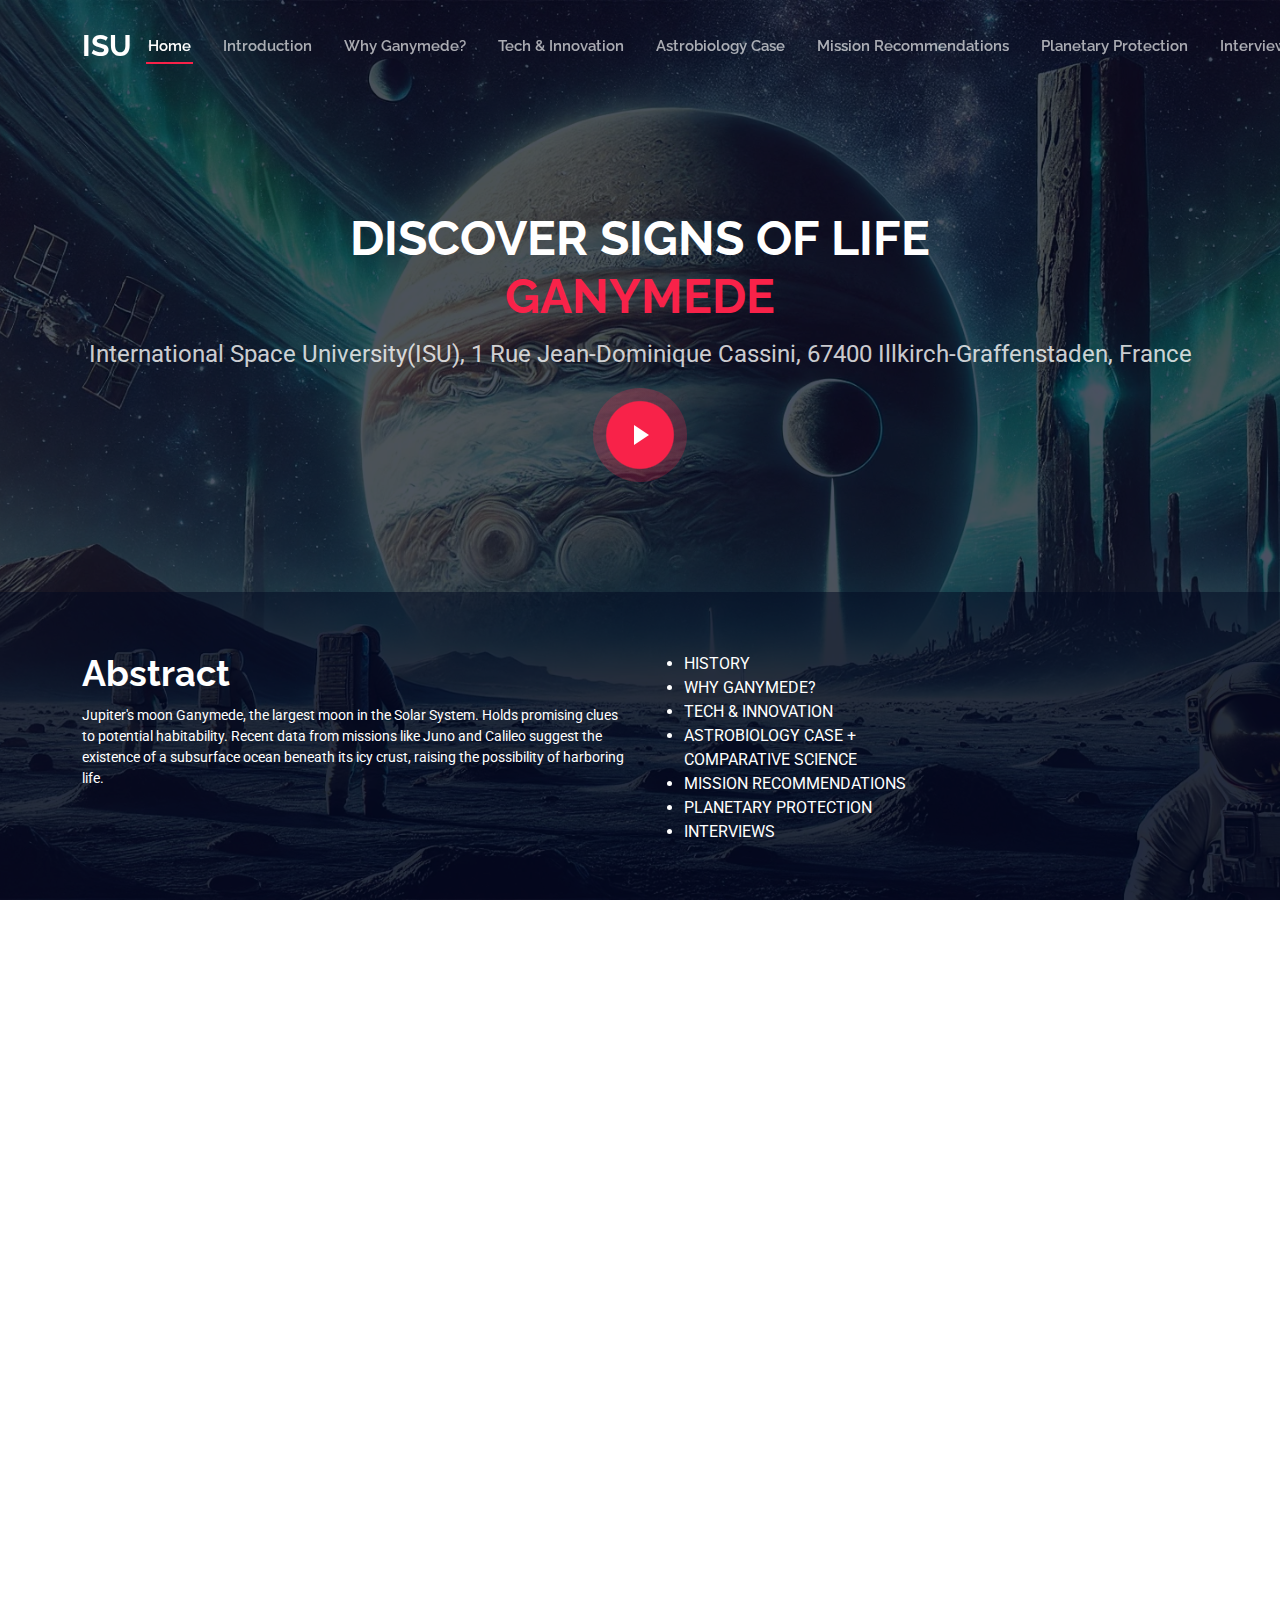
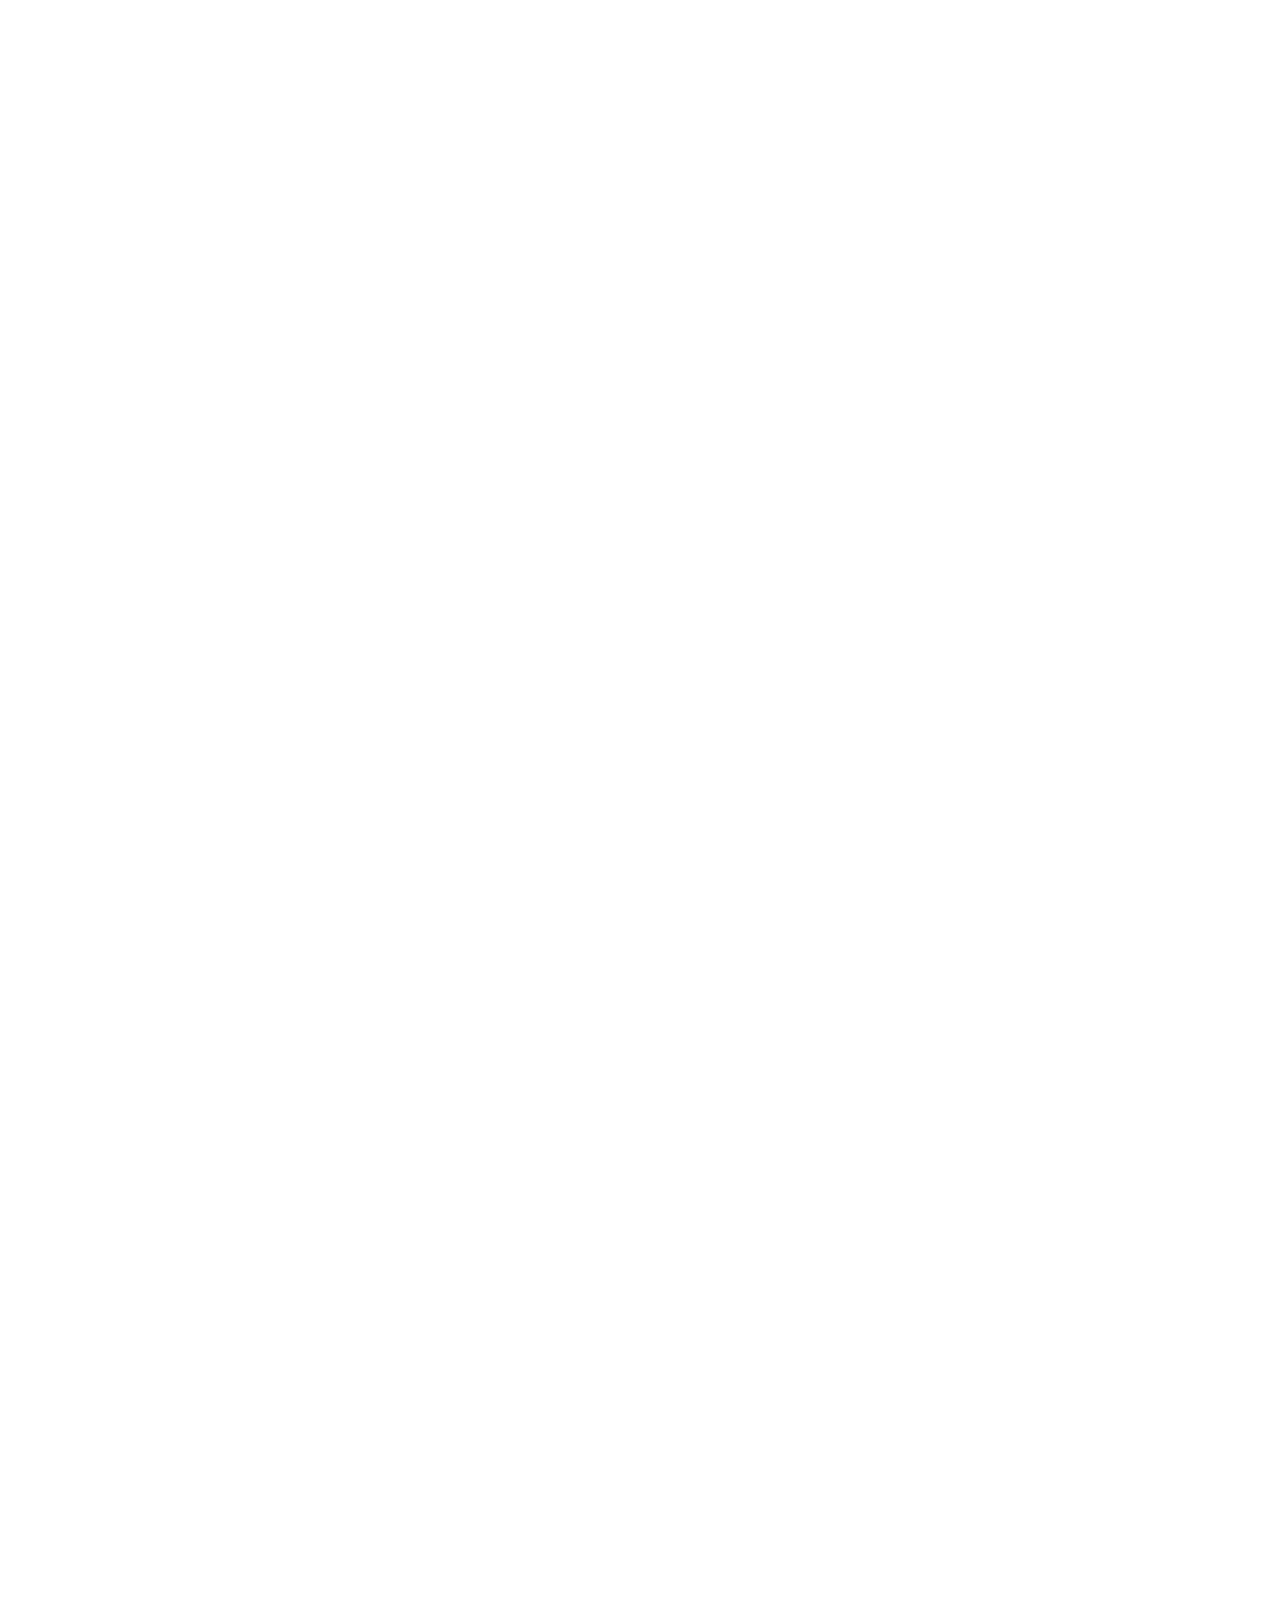
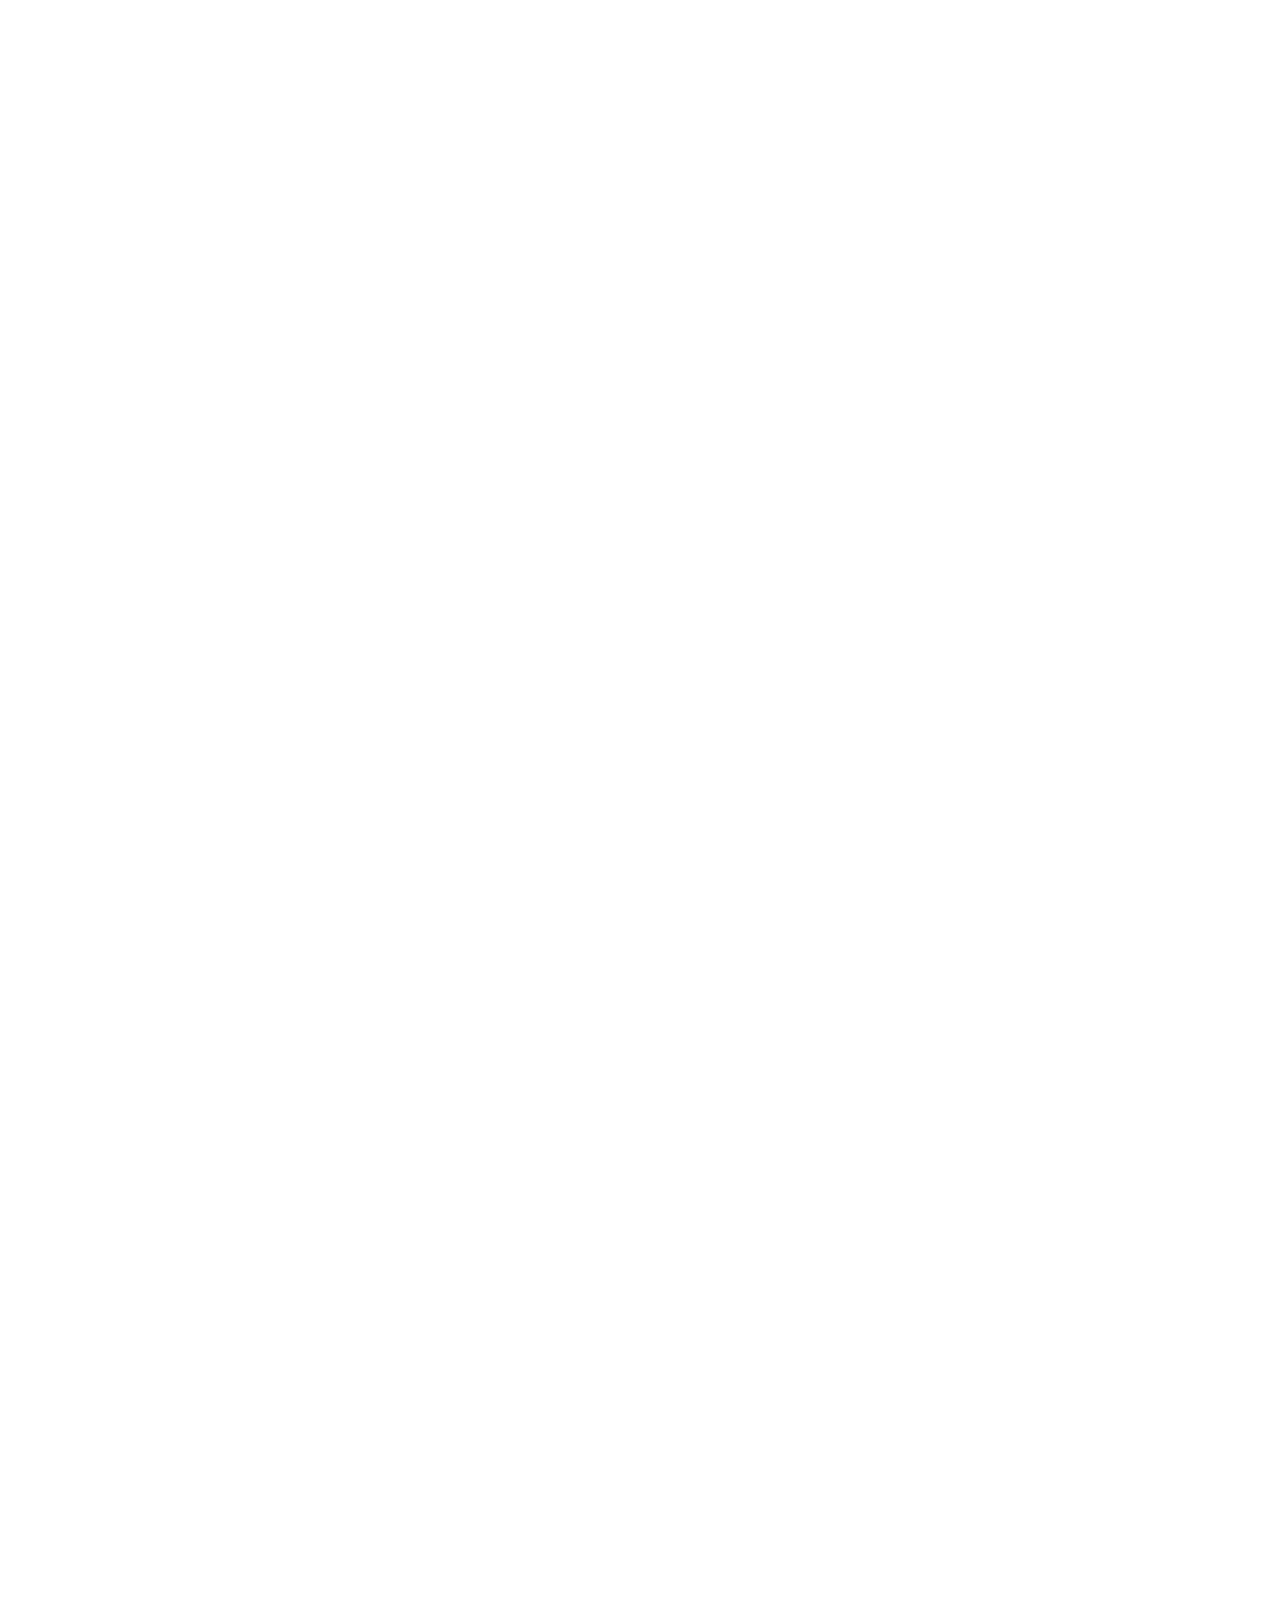
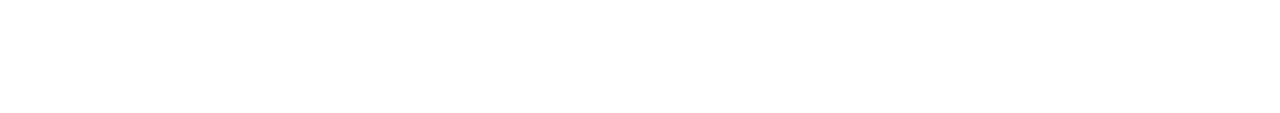
==== index.html @ 6abc178e "changed entirety" ====
<!DOCTYPE html>
<html lang="en">

<head>
  <meta charset="utf-8">
  <meta content="width=device-width, initial-scale=1.0" name="viewport">
  <title>GANYMEDE Life exploration</title>
  <meta name="description" content="">
  <meta name="keywords" content="">

  <!-- Favicons -->
  <link href="assets/img/favicon.png" rel="icon">
  <link href="assets/img/apple-touch-icon.png" rel="apple-touch-icon">

  <!-- Fonts -->
  <link href="https://fonts.googleapis.com" rel="preconnect">
  <link href="https://fonts.gstatic.com" rel="preconnect" crossorigin>
  <link
    href="https://fonts.googleapis.com/css2?family=Roboto:ital,wght@0,100;0,300;0,400;0,500;0,700;0,900;1,100;1,300;1,400;1,500;1,700;1,900&family=Raleway:ital,wght@0,100;0,200;0,300;0,400;0,500;0,600;0,700;0,800;0,900;1,100;1,200;1,300;1,400;1,500;1,600;1,700;1,800;1,900&display=swap"
    rel="stylesheet">

  <!-- Vendor CSS Files -->
  <link href="assets/vendor/bootstrap/css/bootstrap.min.css" rel="stylesheet">
  <link href="assets/vendor/bootstrap-icons/bootstrap-icons.css" rel="stylesheet">
  <link href="assets/vendor/aos/aos.css" rel="stylesheet">
  <link href="assets/vendor/glightbox/css/glightbox.min.css" rel="stylesheet">
  <link href="assets/vendor/swiper/swiper-bundle.min.css" rel="stylesheet">

  <link href="assets/css/main.css" rel="stylesheet">

</head>

<body class="index-page">

  <header id="header" class="header d-flex align-items-center fixed-top">
    <div class="container-fluid container-xl position-relative d-flex align-items-center">

      <a href="index.html" class="logo d-flex align-items-center me-auto">
        <!-- <img src="assets/img/logo.png" alt=""> -->
        <!-- Uncomment the line below if you also wish to use an text logo -->
        <h1 class="sitename">ISU</h1>
      </a>

      <nav id="navmenu" class="navmenu">
        <ul>
          <li><a href="#hero" class="active">Home<br></a></li>
          <!-- <li><a href="#speakers">Speakers</a></li> -->
          <li><a href="#schedule">Introduction</a></li>
          <li><a href="#WhyGanymedeSection">Why Ganymede?</a></li>
          <li><a href="#InnovationSection">Tech & Innovation</a></li>
          <li><a href="#Astrobio">Astrobiology Case</a></li>
          <li><a href="#MR">Mission Recommendations</a></li>
          <li><a href="#PP">Planetary Protection</a></li>
          <li><a href="#PP">Interviews</a></li>
          <li><a href="#Refs">References</a></li> 
          <!-- <li class="dropdown"><a href="#"><span>Dropdown</span> <i class="bi bi-chevron-down toggle-dropdown"></i></a>
            <ul>
              <li><a href="#">Dropdown 1</a></li>
              <li class="dropdown"><a href="#"><span>Deep Dropdown</span> <i
                    class="bi bi-chevron-down toggle-dropdown"></i></a>
                <ul>
                  <li><a href="#">Deep Dropdown 1</a></li>
                  <li><a href="#">Deep Dropdown 2</a></li>
                  <li><a href="#">Deep Dropdown 3</a></li>
                  <li><a href="#">Deep Dropdown 4</a></li>
                  <li><a href="#">Deep Dropdown 5</a></li>
                </ul>
              </li>
              <li><a href="#">Dropdown 2</a></li>
              <li><a href="#">Dropdown 3</a></li>
              <li><a href="#">Dropdown 4</a></li>
            </ul>
          </li> -->
          <li><a href="#contact">Contact</a></li>
        </ul>
        <i class="mobile-nav-toggle d-xl-none bi bi-list"></i>
      </nav>

      <!-- <a class="cta-btn d-none d-sm-block" href="#buy-tickets">Buy Tickets</a> -->

    </div>
  </header>

  <main class="main">

    <!-- Hero Section -->
    <section id="hero" class="hero section dark-background">

      <img src="assets/img/space2.png" alt="" data-aos="fade-in" class="">
      <!-- <img src="assets/img/hero-bg.jpg" alt="" data-aos="fade-in" class=""> -->


      <div class="container d-flex flex-column align-items-center text-center mt-auto">
        <h2 data-aos="fade-up" data-aos-delay="100" class="">DISCOVER SIGNS OF LIFE<br><span>GANYMEDE</span></h2>
        <p data-aos="fade-up" data-aos-delay="200">International Space University(ISU), 1 Rue Jean-Dominique Cassini,
          67400 Illkirch-Graffenstaden, France</p>
        <div data-aos="fade-up" data-aos-delay="300" class="">
          <a href="https://youtu.be/gkuRM04Ck8Y?feature=shared" class="glightbox pulsating-play-btn mt-3"></a>
        </div>
      </div>

      <div class="about-info mt-auto position-relative">

        <div class="container position-relative" data-aos="fade-up">
          <div class="row">
            <div class="col-lg-6">
              <h2>Abstract</h2>
              <p>Jupiter's moon Ganymede, the largest moon in the Solar System. Holds promising clues to potential
                habitability. Recent data from missions like Juno and Calileo suggest the existence of a subsurface
                ocean beneath its icy crust, raising the possibility of harboring life.</p>
            </div>
            <div class="col-lg-3"> 
              <!-- <p>Downtown Conference Center, New York</p> -->
              <ul>
                <li>HISTORY</li>
                <li>WHY GANYMEDE?</li>
                <li>TECH & INNOVATION</li>
                <li>ASTROBIOLOGY CASE + COMPARATIVE SCIENCE</li>
                <li>MISSION RECOMMENDATIONS</li>
                <li>PLANETARY PROTECTION</li>
                <li>INTERVIEWS</li>  
              </ul>
            </div>
            <div class="col-lg-3">
              <!-- <h3>When</h3>
              <p>Monday to Wednesday<br>10-12 December</p> -->
              <ul> 
              </ul>
            </div>
          </div>
        </div>
      </div>

    </section><!-- /Hero Section -->

    <!-- Section -->
    <section id="schedule" class="schedule section">

      <!-- History Container -->
      <div class="container section-title" data-aos="fade-up">
        <h2>Introduction<br></h2>
        <h3 class="sub-heading" style="text-align: left; width: 100%;">Ganymede was discovered by Galileo Galilei on
          January 7, 1610, during his
          observations of Jupiter's moons. He
          discovered Ganymede, along with three other large moons of Jupiter - Io, Europa, and Callisto - which are now
          known as the Galilean moons.
          This discovery was revolutionary at the time, as it provided evidence that not everything orbited the Earth,
          contributing to the heliocentric model of the solar system. It should however be noted that due to its size
          that Ganymede was probably seen by many ancient people with greater than average light perception, (NASA,
          n.d.)
          Historically, Ganymede, the largest moon of Jupiter, was assumed to be cold and uninhabitable due to its icy
          surface. However, a change in perspective began in the late 20th century with the construction of the Galileo
          satellite mission from 1995 - 2003. As a result of the spacecraft’s observation it revealed the breathtaking
          discovery that Ganymede possesses a magnetic field, indicating a differentiated internal structure, which
          might be formed of liquid iron core or iron-sulfide. Galileo provided evidence suggesting the existence of an
          ocean underneath its crust, potentially composing salty liquid water. This finding placed Ganymede as a
          potential candidate for hosting microbial life, similar to other icy moons (Bunce, E., 2022)
          <br></br>
          Further studies and research conducted on Ganymede in 2015 by the Hubble Space Telescope, detected changes in
          Ganymedes auroras. The shifting of the auroras, influenced by Jupiter’s magnetic field, suggested the presence
          of conductive, saltwater beneath Ganymede's surface. (Hubble Space Telescope Observation, 2015)
          Now in the 2010s, interest in icy moon explorations started to mount, most notably in NASA's "Ocean Worlds"
          program. Bodies such as Ganymede stood a good chance of being the most favored targets for astrobiological
          investigations. The following missions include the ESA's JUICE mission, launched in 2023 and projected to reach
          its destination by 2031, which aims to conduct additional studies on the ice shell, surface, and magnetic
          field of Ganymede in assessing its life-habitation potential. Meanwhile, NASA's Europa Clipper mission may
          primarily target Europa, but information gathered in the mission will contribute further to the knowledge of
          the habitability of icy moons, perhaps providing more context regarding Ganymede's propensity to host life
          (Overview - JUICE - Cosmos. 2016).

        </h3>
      </div><!-- End History Container info -->

      <div class="container">

        <ul class="nav nav-tabs" role="tablist" data-aos="fade-up" data-aos-delay="100">
          <li class="nav-item">
            <a class="nav-link active" href="#day-1" role="tab" data-bs-toggle="tab">Naming</a>
          </li>
          <li class="nav-item">
            <a class="nav-link" href="#day-2" role="tab" data-bs-toggle="tab">Physical Characteristics</a>
          </li>
        </ul>

        <div class="tab-content row justify-content-center" data-aos="fade-up" data-aos-delay="200">

          <!-- <h3 class="sub-heading">Voluptatem nulla veniam soluta et corrupti consequatur neque eveniet officia. Eius
            necessitatibus voluptatem quis labore perspiciatis quia.</h3> -->

          <!-- Naming division -->
          <div role="tabpanel" class="col-lg-9 tab-pane fade show active" id="day-1">

            <h3 class="sub-heading" style="text-align: left;">The moon was named after a figure from Greek mythology,
              Ganymede, a young Trojan
              prince who was abducted by Zeus (Jupiter in Roman mythology) to serve as the cupbearer to the gods. The
              name was suggested by Simon Marius, a German astronomer who claimed to have discovered the moons
              independently, though Galileo is credited as the official discoverer.
            </h3>

          </div><!-- End Naming session -->

          <!-- Physical characterisitcs -->
          <div role="tabpanel" class="col-lg-9  tab-pane fade" id="day-2">

            <h3 class="sub-heading">Size and Composition: Ganymede is larger than the planet Mercury, with a diameter of
              about 5,268 kilometers (3,273 miles). It is made of roughly equal parts silicate rock and
              water ice with a metallic core, a silicate mantle, and an outer layer of ice.
            </h3>
          
          </div><!-- End Physical characteristics -->

        </div>

      </div>

      <section id="WhyGanymedeSection">
        <div class="container section-title" data-aos="fade-up">
          <h2>Why Ganymede?<br></h2>
        </div><!-- End Section Title -->
        <div class="container">

          <ul class="nav nav-tabs" role="tablist" data-aos="fade-up" data-aos-delay="100">
            <li class="nav-item">
              <a class="nav-link active" href="#day-3" role="tab" data-bs-toggle="tab">Magnetic Field</a>
            </li>
            <li class="nav-item">
              <a class="nav-link" href="#day-4" role="tab" data-bs-toggle="tab">Subsurface</a>
            </li>
            <li class="nav-item">
              <a class="nav-link" href="#day-5" role="tab" data-bs-toggle="tab">Atmosphere</a>
            </li>
          </ul>

          <div class="tab-content row justify-content-center" data-aos="fade-up" data-aos-delay="200">

            <!-- <h3 class="sub-heading">Voluptatem nulla veniam soluta et corrupti consequatur neque eveniet officia. Eius
            necessitatibus voluptatem quis labore perspiciatis quia.</h3> -->

            <!-- Magnetic field -->
            <div role="tabpanel" class="col-lg-9 tab-pane fade show active" id="day-3" style="width: 90%;">

              <h3 class="sub-heading" style="text-align: left; width: 100%;">Historically, Ganymede, the largest moon of
                Jupiter, was
                assumed to be cold and uninhabitable due to its icy surface. However, a change in perspective began in
                the
                late 20th century with the construction of the Galileo satellite mission from 1995 - 2003. As a result
                of
                the spacecraft's observation it revealed the breathtaking discovery that Ganymede possesses a magnetic
                field, indicating a differentiated internal structure, which might be formed of liquid iron core or
                iron-sulfide. Galileo provided evidence suggesting the existence of an ocean underneath its crust,
                potentially composing salty liquid water. This finding placed Ganymede as a potential candidate for
                hosting microbial life, similar to other icy moons (Bunce, E., 2022) <br></br>

                Further studies and research conducted on Ganymede in 2015 by the Hubble Space Telescope, detected
                changes
                in Ganymedes auroras. The shifting of the auroras, influenced by Jupiter's magnetic field, suggested the
                presence of conductive, saltwater beneath Ganymede's surface. (Hubble Space Telescope Observation, 2015)
                Now in the 2010s, interest in icy moon explorations started to mount, most notably in NASA's "Ocean
                Worlds" program. Bodies such as Ganymede stood a good chance of being the most favored targets for
                astrobiological investigations.The following missions include the ESA's JUICE mission, launched in 2023
                and projected to reach its destination by 2031, which aims to conduct additional studies on the ice
                shell,
                surface, and magnetic field of Ganymede in assessing its life-habitation potential. Meanwhile, NASA's
                Europa Clipper mission may primarily target Europa, but information gathered in the mission will
                contribute further to the knowledge of the habitability of icy moons, perhaps providing more context
                regarding Ganymede's propensity to host life (Overview - JUICE - Cosmos. 2016). <br></br>

                The surface of Ganymede receives approximately 0.08 sieverts per day of radiation exposure, which is an
                enormous dose compared to earth, which receives only 0.0014 sieverts per day. Ringwald, F. (2000) This
                radiation exposure would induce acute radiation sickness in only 25 days. Arnautou, P (2024) However,
                extremophiles such as the tardigrade can survive up to 10 sieverts before being rendered sterile
                Horikawa,
                D. et al (2006), which is equivalent to 125 days. Given the mating frequency of tardigrades being 50
                days
                Bingemer J. et al (2016), a self-sustaining colony of tardigrades could theoretically live and mate on
                the
                surface of Ganymede from a radiation perspective. However, it must be noted that at the temperatures
                present on Ganymede (110 kelvin) Delitsky, M. et al (1998) the tardigrades would probably enter into
                hibernation. Horikawa, D. (2011). <br></br>

                The magnetic field of Ganymede is one of the most unique things about it. However, it only has a field
                strength of 750 nT at the equator Kivelson, M. et al (2002), which is only 1/40th that of earth. Finlay,
                C. et al (2010) This makes it rather unlikely to make much of a difference to the radiation environment
                on
                the ground. Kivelson, M. et al (1996).
                Additionally, it should be noted that Ganymede's ocean is under 150 km of ice Pappalardo, R. et al
                (2004)
                which would no doubt provide a great deal of radiation protection of its own.

              </h3>

            </div><!-- End Magnetic field -->

            <!-- Subsurface -->

            <div role="tabpanel" class="col-lg-9  tab-pane fade" id="day-4" style="width: 90%;">
              <h3 class="sub-heading" style="text-align: left; width: 100%;">
                Ganymede, the third satellite moon of Jupiter, has the largest body of water in the solar system. It is
                the only moon known to have its own magnetosphere and the reason behind this magnetic force has been
                debated, there being two possibilities of the moon’s interior properties. The moon has a composition of
                three main layers. A metallic core, a band of rock surrounding the core also known as a mantle, icy
                shell
                and silicate rock. Ganymede is said to have a possible ‘club sandwich-like’ layer beneath the icy
                surface.
                This interaction of water and rock raises the possibility of a saltwater ocean beneath its surface.
                The other theory is that the core of Ganymede remains warm and liquid rather than a solid mass. The
                reason
                for that hypothesis is that the magnetic field around the moon might be a result of it. This theory was
                posed by Magaret Kivelson at NASA who worked as the principal investigator of the magnetometer on
                Galileo
                spacecraft. (Margaret, 2019). Galileo's trajectory to Ganymede indicated surfaces on the north poles
                that
                could be covered with water-ice frosts. (David, 2000).
              </h3>
              <div style="text-align: center;">
                <img class="GanymedeOneContainer"
                  style="border-radius: 10px; transition: box-shadow 0.3s ease, transform 0.3s ease;"
                  src="assets/img/Ganymede1.png" alt="" data-aos="fade-in" class="">
              </div>
              <br>
              <h3 class="sub-heading" style="text-align: left; width: 100%;">
                In Figure 1.1 and 1.2, there are two possibilities of the interior of Ganymede. Without any concrete
                evidence on the true composition of the moon’s interior, research should be conducted on not only the
                surface of Ganymede, but past the exterior layer.
                Researchers believed that high levels of atomic oxygen were responsible for the ultraviolet glow seen in
                images of Ganymede’s auroras. But when scientists Lorenz Roth and Nickolay Ivchenko analyzed the images
                more closely, they found very little atomic oxygen in Ganymede’s atmosphere. They also noticed that
                certain spectral lines did not disappear, even when the moon passed into Jupiter’s shadow. After further
                investigation, they discovered that these lines were actually due to water molecules evaporating from
                Ganymede’s icy surface. (Nickolay, 2021)
                <br></br>
                The lack of a probe or material/resource extractor on the JUICE mission sets back the understanding on
                interior properties of the moon. Factoring the time, distance constraints and inevitably the cost
                effects of launching such missions, the space exploration expectation of 2025-2050 would require a more
                adequate approach to moon explorations other than images, radiation measurements and atmosphere
                detections. (ESA, 2023).
                The proposed technologies below would create a better picture of what is usually expected of future
                missions on subsurface. However, discussion on whether this is the most optimum way to proceed follows
                the next section.

              </h3>

            </div><!-- Subsurface -->

            <!--Atmosphere section-->
            <div role="tabpanel" class="col-lg-9  tab-pane fade" id="day-5" style="width: 90%;">
              <h3 class="sub-heading" style="text-align: left; width: 100%;">
                The atmosphere of Ganymede is very tenuous, mainly composed of O₂ and O, and with trace amounts of water
                vapor, and H₂O, which has been detected very recently by the Hubble Space Telescope. The superficial
                pressure is so low that the atmosphere may be compared to that of a vacuum, and it is hostile for all
                life as we know it.
              </h3>
              <h3 class="sub-heading" style="text-align: left; width: 100%;">
                In Figure 1.1 and 1.2, there are two possibilities of the interior of Ganymede. Without any concrete
                evidence on the true composition of the moon’s interior, research should be conducted on not only the
                surface of Ganymede, but past the exterior layer.
                Researchers believed that high levels of atomic oxygen were responsible for the ultraviolet glow seen in
                images of Ganymede’s auroras. But when scientists Lorenz Roth and Nickolay Ivchenko analyzed the images
                more closely, they found very little atomic oxygen in Ganymede’s atmosphere. They also noticed that
                certain spectral lines did not disappear, even when the moon passed into Jupiter’s shadow. After further
                investigation, they discovered that these lines were actually due to water molecules evaporating from
                Ganymede’s icy surface. (Nickolay, 2021)
                <br></br>
                The lack of a probe or material/resource extractor on the JUICE mission sets back the understanding on
                interior properties of the moon. Factoring the time, distance constraints and inevitably the cost
                effects of launching such missions, the space exploration expectation of 2025-2050 would require a more
                adequate approach to moon explorations other than images, radiation measurements and atmosphere
                detections. (ESA, 2023).
                The proposed technologies below would create a better picture of what is usually expected of future
                missions on subsurface. However, discussion on whether this is the most optimum way to proceed follows
                the next section.
                <br>
              </h3>

              <div class="row schedule-item">
                <!-- <div class="col-md-2"><time>09:30 AM</time></div> -->
                <div class="col-md-10">
                  <h4>O2, O (Atomic Oxygen), H2O (water vapor), H2 (Hydrogen), CO2</h4>
                  <p>The atmosphere of Ganymede could contain other elements in trace amounts. However, to date, none
                    have been confirmed in any significant quantity. For instance, hydrogen gas (H₂) is bound to occur
                    in extremely low amounts, but manages to leak into space because of the low gravitational hold of
                    the moon (Hall D. T.,1998).
                  </p>
                </div>
              </div>

              <!-- <div class="row schedule-item">
                <div class="col-md-2"><time>10:00 AM</time></div>
                <div class="col-md-10">
                  <div class="speaker">
                    <img src="assets/img/speakers/speaker-1-2.jpg" alt="Brenden Legros">
                  </div>
                  <h4>Keynote <span>Brenden Legros</span></h4>
                  <p>Facere provident incidunt quos voluptas.</p>
                </div>
              </div> -->

              <div class="row schedule-item">
                <!-- <div class="col-md-2"><time>09:30 AM</time></div> -->
                <div class="col-md-10">
                  <h4>Surface Pressure</h4>
                  <p>The surface pressure of the atmosphere of Ganymede is low, about 10⁻⁶ to 10⁻⁸ bar.
                  </p>
                </div>
              </div>

              <div class="row schedule-item">
                <!-- <div class="col-md-2"><time>09:30 AM</time></div> -->
                <div class="col-md-10">
                  <h4>Auroras and Magnetic Field</h4>
                  <p>The only moon known to possess a magnetic field; Ganymede supports auroras detectable in
                    ultraviolet light. These Hubble-detected auroras, serving as indirect evidence of atmospheric
                    composition, are affected by an interaction between Jupiter's magnetic field with the tenuous
                    atmosphere of Ganymede (Roth, 2016).
                  </p>
                </div>
              </div>

              <div class="row schedule-item">
                <!-- <div class="col-md-2"><time>09:30 AM</time></div> -->
                <div class="col-md-10">
                  <h4>Galileo and its Instrument</h4>
                  <p>The surface pressure of the atmosphere of Ganymede is low, about 10⁻⁶ to 10⁻⁸ bar.
                    <br>
                    <br>
                  </p>
                  <div style="text-align: center;">
                    <img class="GalileoContainer"
                      style="height: 350px; width: 450px; border-radius: 10px; transition: box-shadow 0.3s ease, transform 0.3s ease;"
                      src="assets/img/Galileo.png" alt="" data-aos="fade-in" class="">
                  </div>
                  <p>
                    <br>
                    <br>
                    The NASA spacecraft Galileo, between 1995 and 2003, was equipped with various tracked scientific
                    instruments during its exploration of Jupiter and its moons, especially Ganymede. The Solid-State
                    Imaging (SSI) Camera and Near-Infrared Mapping Spectrometer (NIMS) were key instruments that
                    provided notable imagery and surface composition information, such as water ice. The Magnetometer
                    indicated that Ganymede possessed a unique magnetic field, probably due to a plausible liquid
                    interior or subsurface ocean. Further instruments-PLS and EPD-revealed information on Ganymede's
                    interaction with Jupiter's magnetosphere. These discoveries provided compelling evidence for
                    geological activity on Ganymede and a chance at future habitability, thus laying the groundwork for
                    missions such as ESA's JUICE (Hutchison, A. 1995).
                  </p>
                </div>
              </div>


            </div><!-- End Atmosphere section -->


          </div>

        </div>
      </section>

      <!-- Innovation and technology section -->
      <section id="InnovationSection">
        <div class="container section-title" data-aos="fade-up">
          <h2>Innovation & Technology<br></h2>
        </div><!-- End Section Title -->
        <div class="container">

          <ul class="nav nav-tabs" role="tablist" data-aos="fade-up" data-aos-delay="100">
            <li class="nav-item">
              <a class="nav-link active" href="#day-6" role="tab" data-bs-toggle="tab">Galileo</a>
            </li>
            <li class="nav-item">
              <a class="nav-link" href="#day-7" role="tab" data-bs-toggle="tab">Juno</a>
            </li>
            <li class="nav-item">
              <a class="nav-link" href="#day-8" role="tab" data-bs-toggle="tab">Juice</a>
            </li>
          </ul>

          <div class="tab-content row justify-content-center" data-aos="fade-up" data-aos-delay="200">

            <!-- <h3 class="sub-heading">Voluptatem nulla veniam soluta et corrupti consequatur neque eveniet officia. Eius
            necessitatibus voluptatem quis labore perspiciatis quia.</h3> -->

            <!-- Galileo -->
            <div role="tabpanel" class="col-lg-9 tab-pane fade show active" id="day-6" style="width: 90%;">

              <h3 class="sub-heading" style="text-align: left; width: 100%;">
                A Galileo instrument
              </h3>

              <div class="row schedule-item">
                <!-- <div class="col-md-2"><time>09:30 AM</time></div> -->
                <div class="col-md-10">
                  <h4>Auroras and Magnetic Field</h4>
                  <p>The only moon known to possess a magnetic field; Ganymede supports auroras detectable in
                    ultraviolet light. These Hubble-detected auroras, serving as indirect evidence of atmospheric
                    composition, are affected by an interaction between Jupiter's magnetic field with the tenuous
                    atmosphere of Ganymede (Roth, 2016).
                  </p>
                </div>
              </div>

            </div><!-- End Galileo -->

            <!-- Juno -->

            <div role="tabpanel" class="col-lg-9  tab-pane fade" id="day-7" style="width: 90%;">
              <h3 class="sub-heading" style="text-align: left; width: 100%;">
                B
              </h3>
              <!-- <div style="text-align: center;">
                <img class="GanymedeOneContainer"
                  style="border-radius: 10px; transition: box-shadow 0.3s ease, transform 0.3s ease;"
                  src="assets/img/Ganymede1.png" alt="" data-aos="fade-in" class="">
              </div> -->
              <br> <!-- breakline -->
              <h3 class="sub-heading" style="text-align: left; width: 100%;">
                C
              </h3>

              <div class="row schedule-item">
                <!-- <div class="col-md-2"><time>09:30 AM</time></div> -->
                <div class="col-md-10">
                  <h4>Auroras and Magnetic Field</h4>
                  <p>The only moon known to possess a magnetic field; Ganymede supports auroras detectable in
                    ultraviolet light. These Hubble-detected auroras, serving as indirect evidence of atmospheric
                    composition, are affected by an interaction between Jupiter's magnetic field with the tenuous
                    atmosphere of Ganymede (Roth, 2016).
                  </p>
                </div>
              </div>

              

            </div><!-- End Juno section -->

            <!--Juice section-->
            <div role="tabpanel" class="col-lg-9  tab-pane fade" id="day-8" style="width: 90%;">
              <h3 class="sub-heading" style="text-align: left; width: 100%;">
                Diana
              </h3>
              <h3 class="sub-heading" style="text-align: left; width: 100%;">
                Erax
                <br>
              </h3>

              <div class="row schedule-item">
                <!-- <div class="col-md-2"><time>09:30 AM</time></div> -->
                <div class="col-md-10">
                  <h4>O2, O (Atomic Oxygen)</h4>
                  <p>complete
                  </p>
                </div>
              </div>


              <div class="row schedule-item">
                <!-- <div class="col-md-2"><time>09:30 AM</time></div> -->
                <div class="col-md-10">
                  <h4>Surface Pressure</h4>
                  <p>The surface pressure of the atmosphere of Ganymede is low, about 10⁻⁶ to 10⁻⁸ bar.
                  </p>
                </div>
              </div>

              <div class="row schedule-item">
                <!-- <div class="col-md-2"><time>09:30 AM</time></div> -->
                <div class="col-md-10">
                  <h4>Auroras and Magnetic Field</h4>
                  <p>The only moon known to possess a magnetic field; Ganymede supports auroras detectable in
                    ultraviolet light. These Hubble-detected auroras, serving as indirect evidence of atmospheric
                    composition, are affected by an interaction between Jupiter's magnetic field with the tenuous
                    atmosphere of Ganymede (Roth, 2016).
                  </p>
                </div>
              </div>

              <div class="row schedule-item">
                <!-- <div class="col-md-2"><time>09:30 AM</time></div> -->
                <div class="col-md-10">
                  <h4>Galileo and its Instrument</h4>
                  <p>Lore
                    <br>
                    <br>
                  </p>
                  <div style="text-align: center;">
                    <img class="GalileoContainer"
                      style="height: 350px; width: 450px; border-radius: 10px; transition: box-shadow 0.3s ease, transform 0.3s ease;"
                      src="assets/img/Galileo.png" alt="" data-aos="fade-in" class="">
                  </div>
                  <p>
                    <br>
                    <br>
                    Lorem ipsum dolor
                    
                  </p>
                </div>
              </div>


            </div><!-- End Juice section -->


          </div>

        </div>
      </section>

    </section><!-- /Schedule Section -->


    <!-- Gallery Section -->
    <section id="gallery" class="gallery section">

      <!-- Section Title -->
      <div class="container section-title" data-aos="fade-up">
        <h2>Gallery</h2>
        <p>Necessitatibus eius consequatur ex aliquid fuga eum quidem sint consectetur velit</p>
      </div><!-- End Section Title -->

      <div class="container" data-aos="fade-up" data-aos-delay="100">

        <div class="swiper init-swiper">
          <script type="application/json" class="swiper-config">
            {
              "loop": true,
              "speed": 600,
              "autoplay": {
                "delay": 5000
              },
              "slidesPerView": "auto",
              "centeredSlides": true,
              "pagination": {
                "el": ".swiper-pagination",
                "type": "bullets",
                "clickable": true
              },
              "breakpoints": {
                "320": {
                  "slidesPerView": 1,
                  "spaceBetween": 0
                },
                "768": {
                  "slidesPerView": 3,
                  "spaceBetween": 20
                },
                "1200": {
                  "slidesPerView": 5,
                  "spaceBetween": 20
                }
              }
            }
          </script>
          <div class="swiper-wrapper align-items-center">
            <div class="swiper-slide"><a class="glightbox" data-gallery="images-gallery"
                href="assets/img/event-gallery/event-gallery-1.jpg"><img
                  src="assets/img/event-gallery/event-gallery-1.jpg" class="img-fluid" alt=""></a></div>
            <div class="swiper-slide"><a class="glightbox" data-gallery="images-gallery"
                href="assets/img/event-gallery/event-gallery-2.jpg"><img
                  src="assets/img/event-gallery/event-gallery-2.jpg" class="img-fluid" alt=""></a></div>
            <div class="swiper-slide"><a class="glightbox" data-gallery="images-gallery"
                href="assets/img/event-gallery/event-gallery-3.jpg"><img
                  src="assets/img/event-gallery/event-gallery-3.jpg" class="img-fluid" alt=""></a></div>
            <div class="swiper-slide"><a class="glightbox" data-gallery="images-gallery"
                href="assets/img/event-gallery/event-gallery-4.jpg"><img
                  src="assets/img/event-gallery/event-gallery-4.jpg" class="img-fluid" alt=""></a></div>
            <div class="swiper-slide"><a class="glightbox" data-gallery="images-gallery"
                href="assets/img/event-gallery/event-gallery-5.jpg"><img
                  src="assets/img/event-gallery/event-gallery-5.jpg" class="img-fluid" alt=""></a></div>
            <div class="swiper-slide"><a class="glightbox" data-gallery="images-gallery"
                href="assets/img/event-gallery/event-gallery-6.jpg"><img
                  src="assets/img/event-gallery/event-gallery-6.jpg" class="img-fluid" alt=""></a></div>
            <div class="swiper-slide"><a class="glightbox" data-gallery="images-gallery"
                href="assets/img/event-gallery/event-gallery-7.jpg"><img
                  src="assets/img/event-gallery/event-gallery-7.jpg" class="img-fluid" alt=""></a></div>
            <div class="swiper-slide"><a class="glightbox" data-gallery="images-gallery"
                href="assets/img/event-gallery/event-gallery-8.jpg"><img
                  src="assets/img/event-gallery/event-gallery-8.jpg" class="img-fluid" alt=""></a></div>
          </div>
          <div class="swiper-pagination"></div>
        </div>

      </div>

    </section><!-- /Gallery Section -->


    <!-- Contact Section -->
    <section id="contact" class="contact section">

      <!-- Section Title -->
      <div class="container section-title" data-aos="fade-up">
        <h2>Contact</h2>
        <p>Necessitatibus eius consequatur ex aliquid fuga eum quidem sint consectetur velit</p>
      </div><!-- End Section Title -->

      <div class="container" data-aos="fade-up" data-aos-delay="100">

        <div class="row gy-4">

          <div class="col-lg-6">
            <div class="info-item d-flex flex-column justify-content-center align-items-center" data-aos="fade-up"
              data-aos-delay="200">
              <i class="bi bi-geo-alt"></i>
              <h3>Address</h3>
              <p>A108 Adam Street, New York, NY 535022</p>
            </div>
          </div><!-- End Info Item -->

          <div class="col-lg-3 col-md-6">
            <div class="info-item d-flex flex-column justify-content-center align-items-center" data-aos="fade-up"
              data-aos-delay="300">
              <i class="bi bi-telephone"></i>
              <h3>Call Us</h3>
              <p>+1 5589 55488 55</p>
            </div>
          </div><!-- End Info Item -->

          <div class="col-lg-3 col-md-6">
            <div class="info-item d-flex flex-column justify-content-center align-items-center" data-aos="fade-up"
              data-aos-delay="400">
              <i class="bi bi-envelope"></i>
              <h3>Email Us</h3>
              <p>info@example.com</p>
            </div>
          </div><!-- End Info Item -->

        </div>

        <div class="row gy-4 mt-1">
          <div class="col-lg-24" data-aos="fade-up" data-aos-delay="300">
            <iframe
              src="https://www.google.com/maps/embed?pb=!1m18!1m12!1m3!1d2642.510749825622!2d7.7343820763118245!3d48.5234428712888!2m3!1f0!2f0!3f0!3m2!1i1024!2i768!4f13.1!3m3!1m2!1s0x4796ca369e470e47%3A0x4e1ca0a305429e7e!2sInternational%20Space%20University!5e0!3m2!1sen!2sin!4v1731617454011!5m2!1sen!2sin"
              frameborder="0" style="border:0; width: 100%; height: 400px;" allowfullscreen="" loading="lazy"
              referrerpolicy="no-referrer-when-downgrade"></iframe>
          </div><!-- End Google Maps -->
          <p style="color: white;">-----------------------------------------------------------------------------------------------------------</p>

        </div>

      </div>

    </section><!-- /Contact Section -->

  </main>


  <!-- Scroll Top -->
  <a href="#" id="scroll-top" class="scroll-top d-flex align-items-center justify-content-center"><i
      class="bi bi-arrow-up-short"></i></a>

  <!-- Preloader -->
  <div id="preloader"></div>

  <!-- Vendor JS Files -->
  <script src="assets/vendor/bootstrap/js/bootstrap.bundle.min.js"></script>
  <script src="assets/vendor/php-email-form/validate.js"></script>
  <script src="assets/vendor/aos/aos.js"></script>
  <script src="assets/vendor/glightbox/js/glightbox.min.js"></script>
  <script src="assets/vendor/swiper/swiper-bundle.min.js"></script>

  <!-- Main JS File -->
  <script src="assets/js/main.js"></script>

</body>

</html>
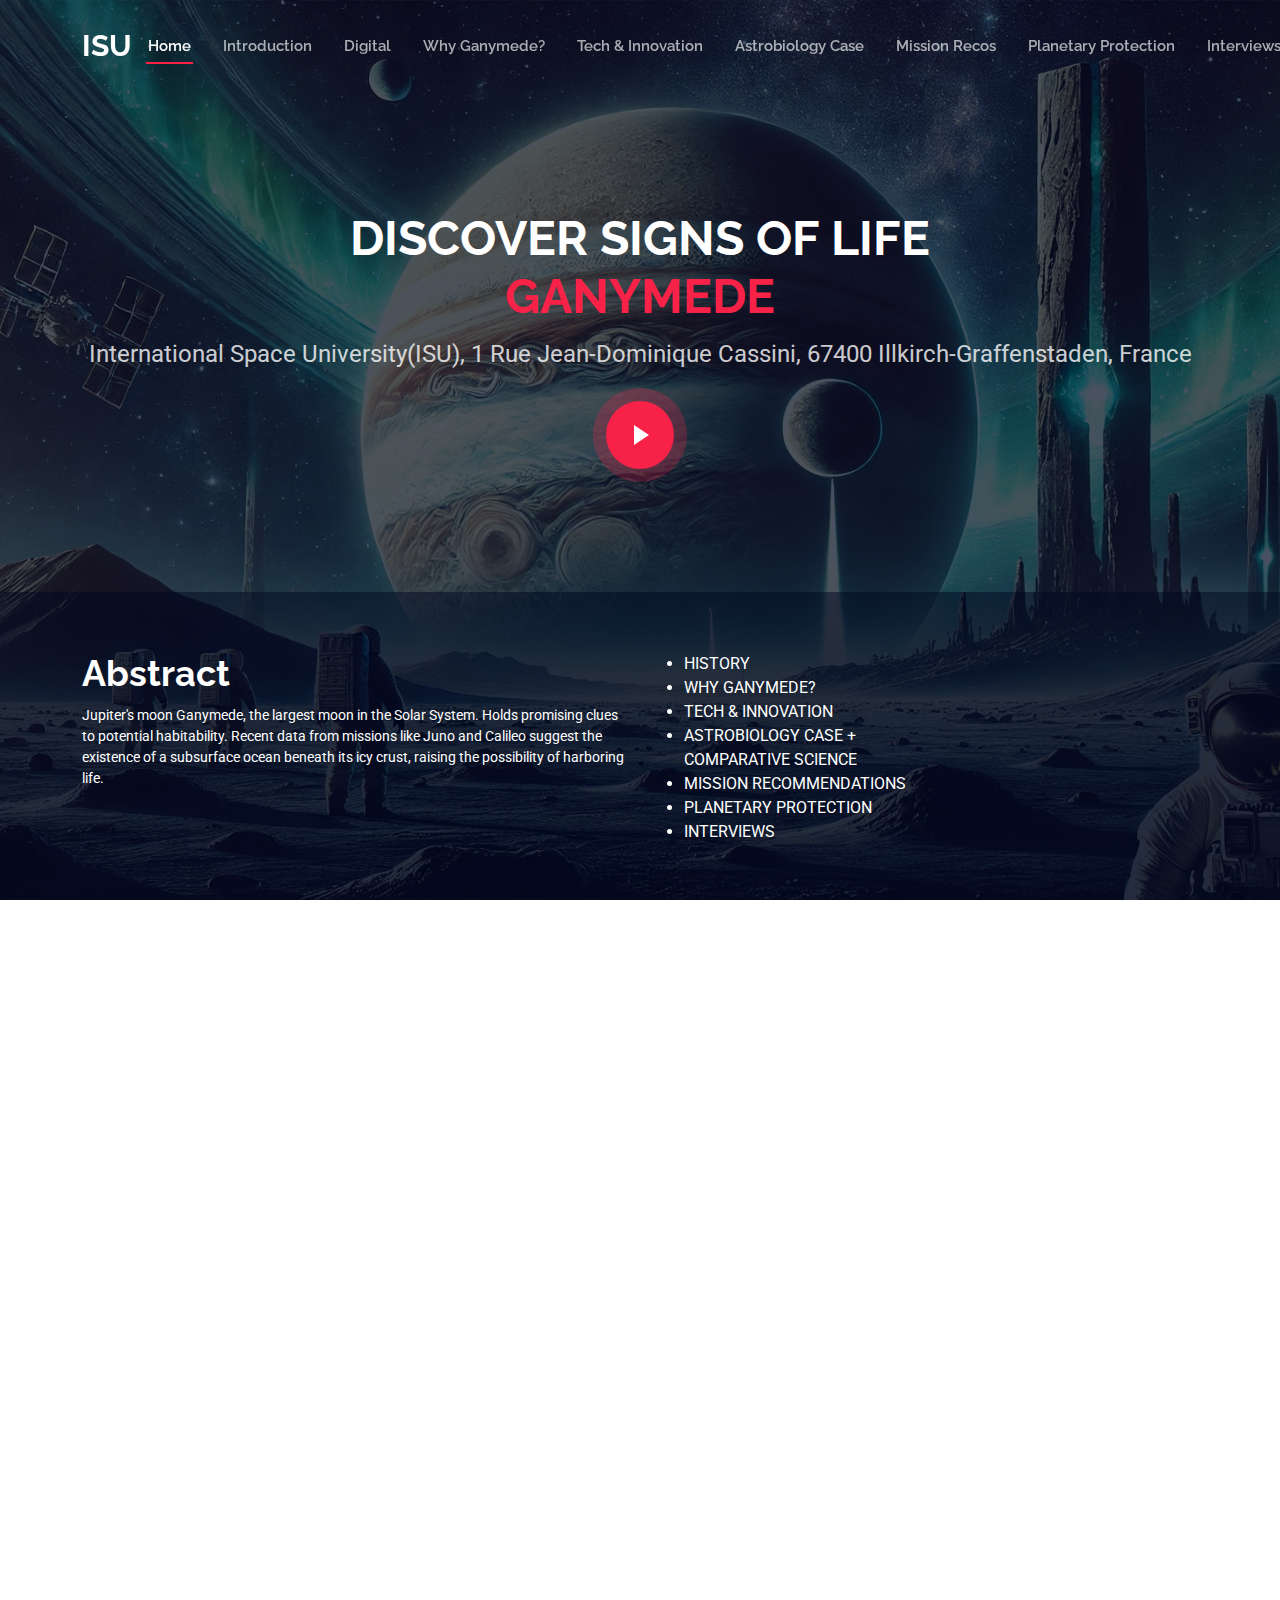
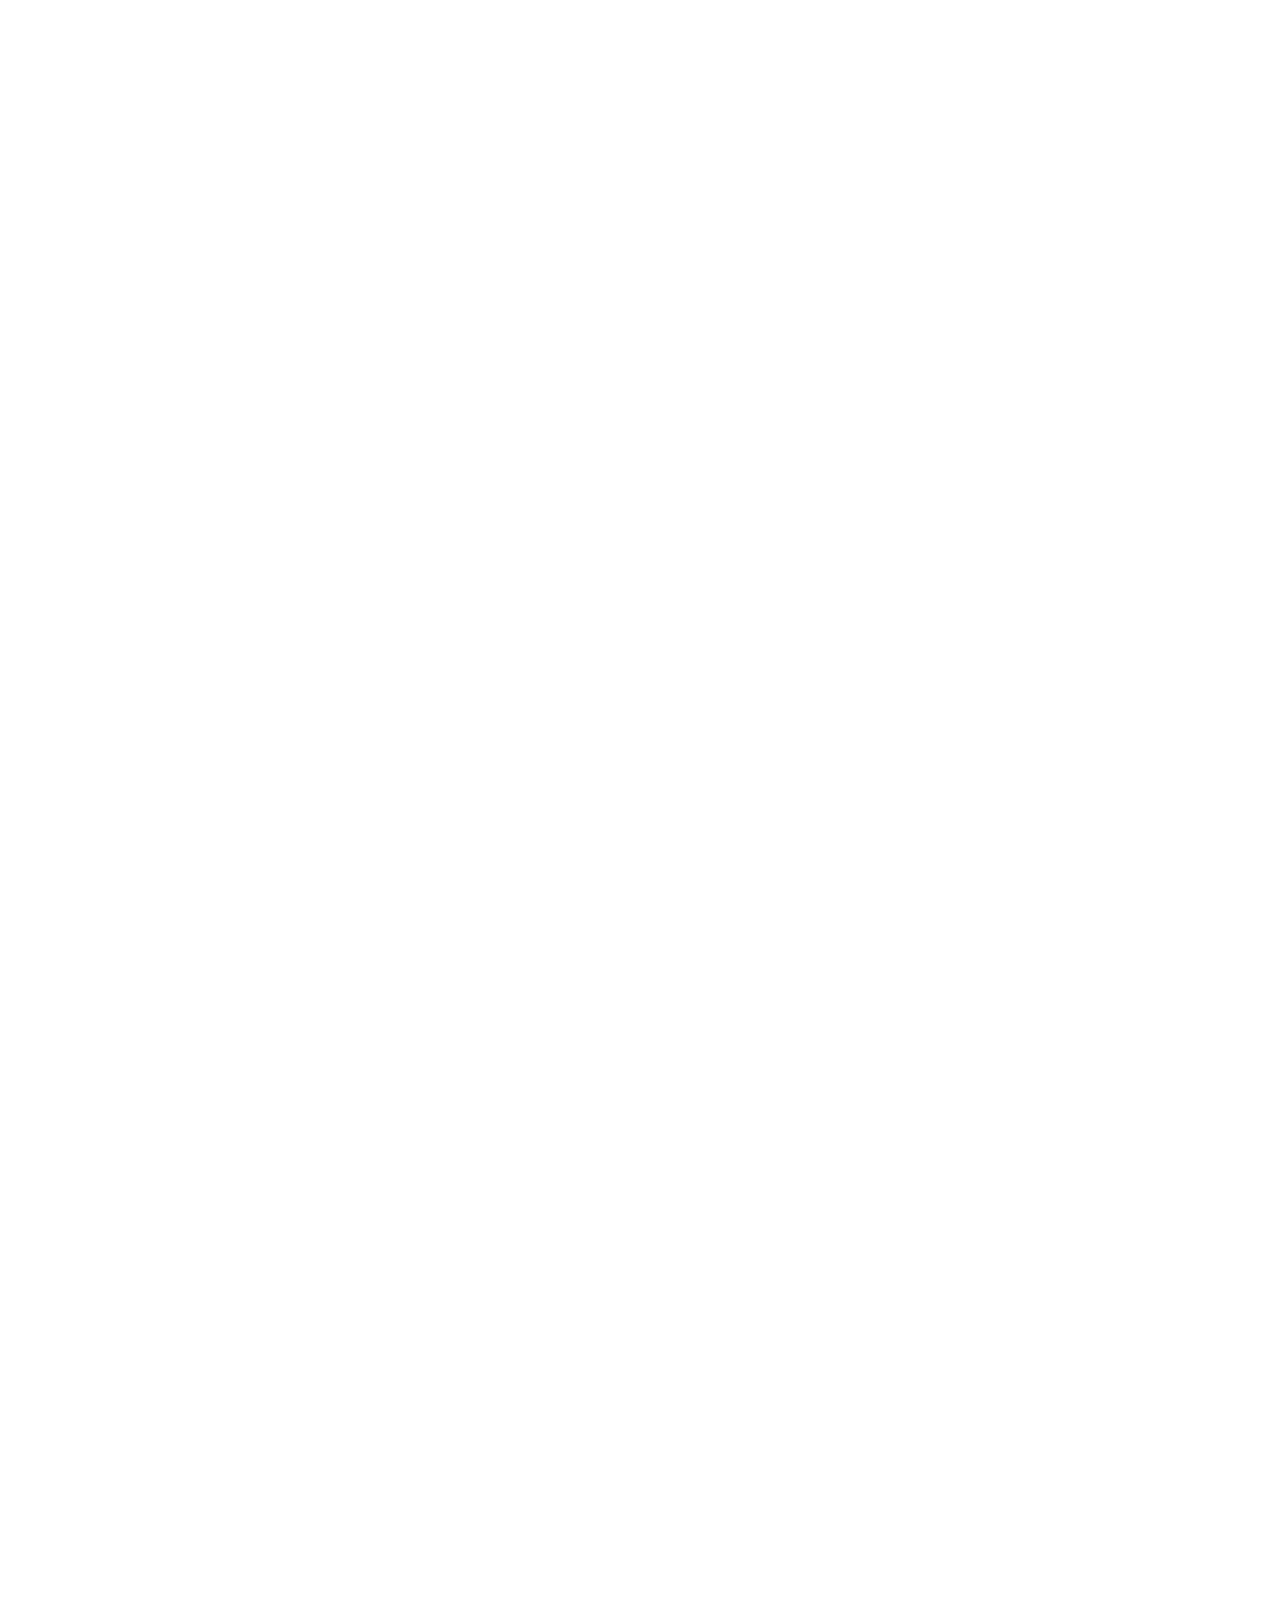
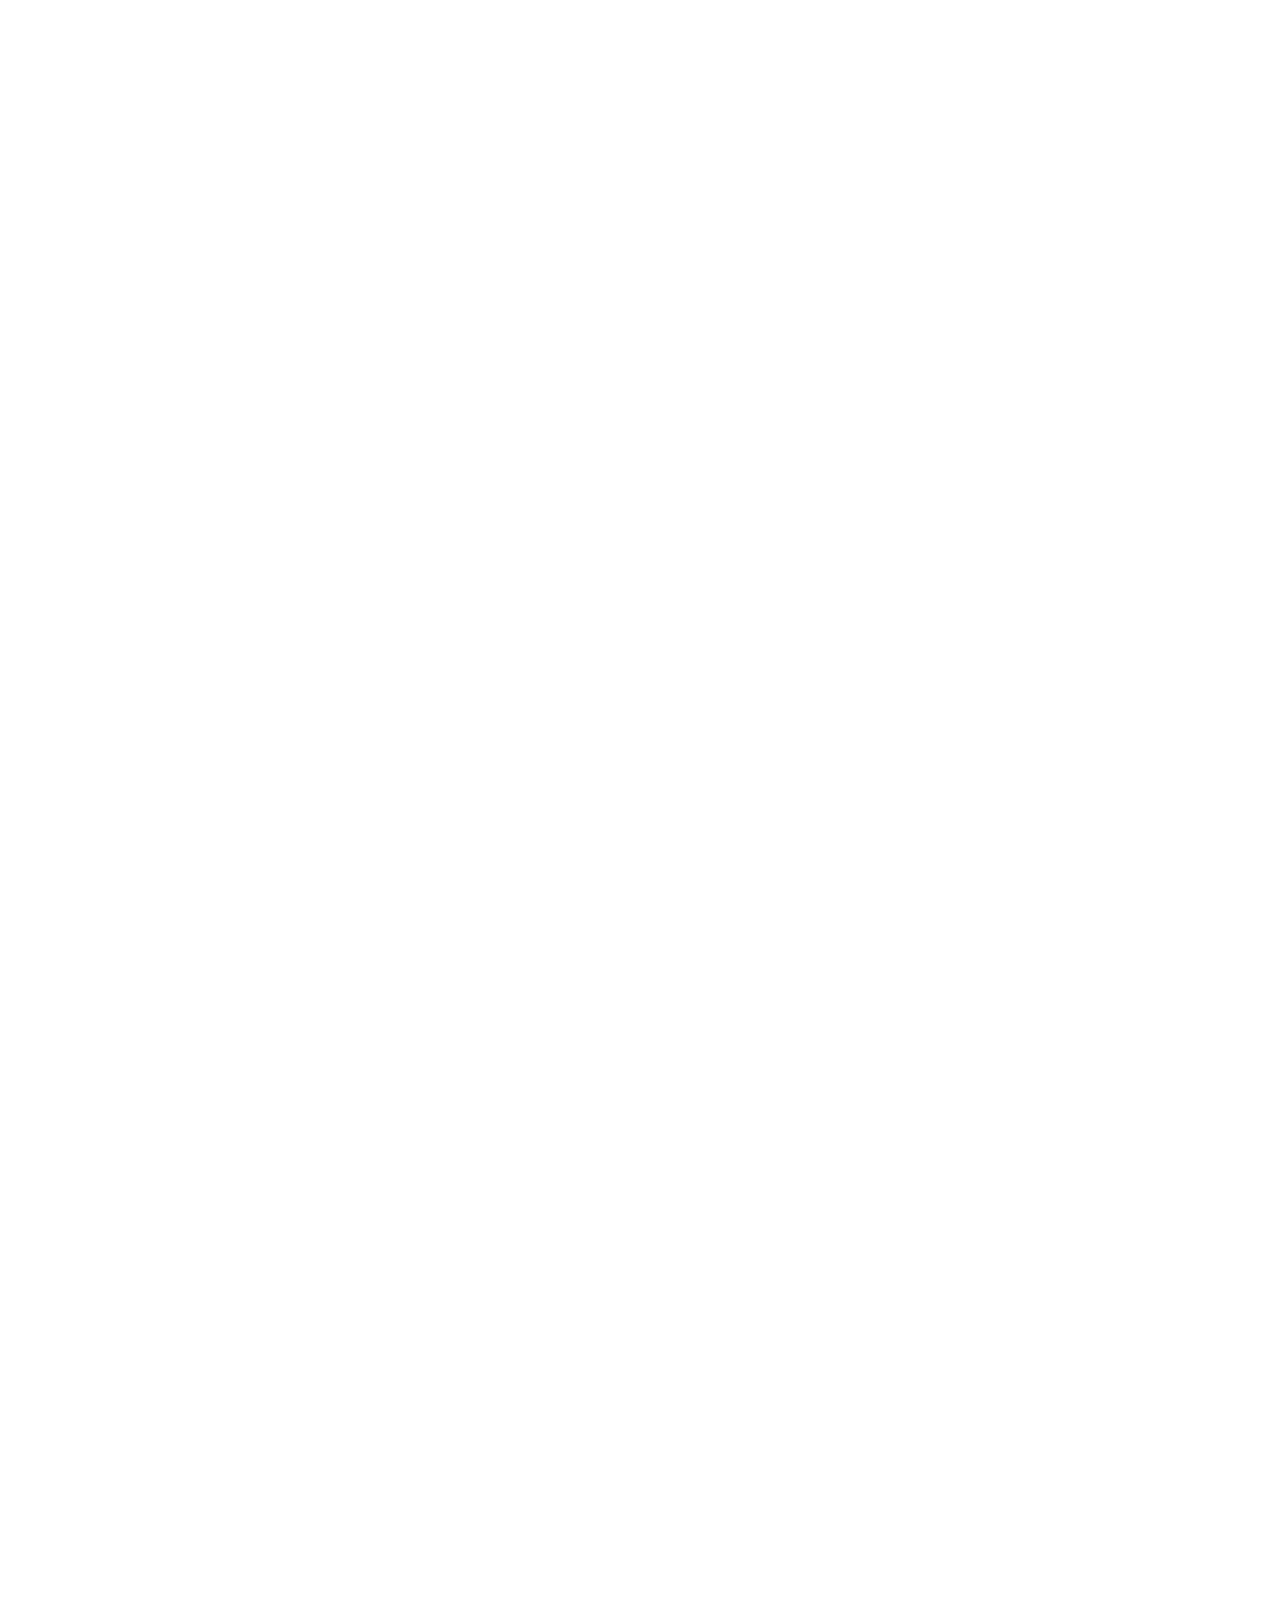
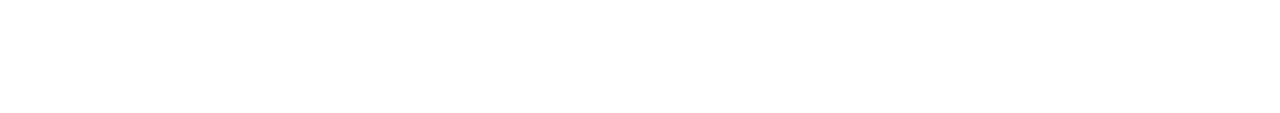
==== commit 69fd5790: "Update index.html" ====
--- a/index.html
+++ b/index.html
@@ -46,13 +46,13 @@
           <li><a href="#hero" class="active">Home<br></a></li>
           <!-- <li><a href="#speakers">Speakers</a></li> -->
           <li><a href="#schedule">Introduction</a></li>
+          <li><a href="assets/img/digital.pdf"download="Digital">Digital</a></li>
           <li><a href="#WhyGanymedeSection">Why Ganymede?</a></li>
           <li><a href="#InnovationSection">Tech & Innovation</a></li>
           <li><a href="#Astrobio">Astrobiology Case</a></li>
-          <li><a href="#MR">Mission Recommendations</a></li>
+          <li><a href="#MR">Mission Recos</a></li>
           <li><a href="#PP">Planetary Protection</a></li>
-          <li><a href="#PP">Interviews</a></li>
-          <li><a href="#Refs">References</a></li> 
+          <li><a href="#PP">Interviews & Ref</a></li> 
           <!-- <li class="dropdown"><a href="#"><span>Dropdown</span> <i class="bi bi-chevron-down toggle-dropdown"></i></a>
             <ul>
               <li><a href="#">Dropdown 1</a></li>
@@ -70,8 +70,7 @@
               <li><a href="#">Dropdown 3</a></li>
               <li><a href="#">Dropdown 4</a></li>
             </ul>
-          </li> -->
-          <li><a href="#contact">Contact</a></li>
+          </li> --> 
         </ul>
         <i class="mobile-nav-toggle d-xl-none bi bi-list"></i>
       </nav>
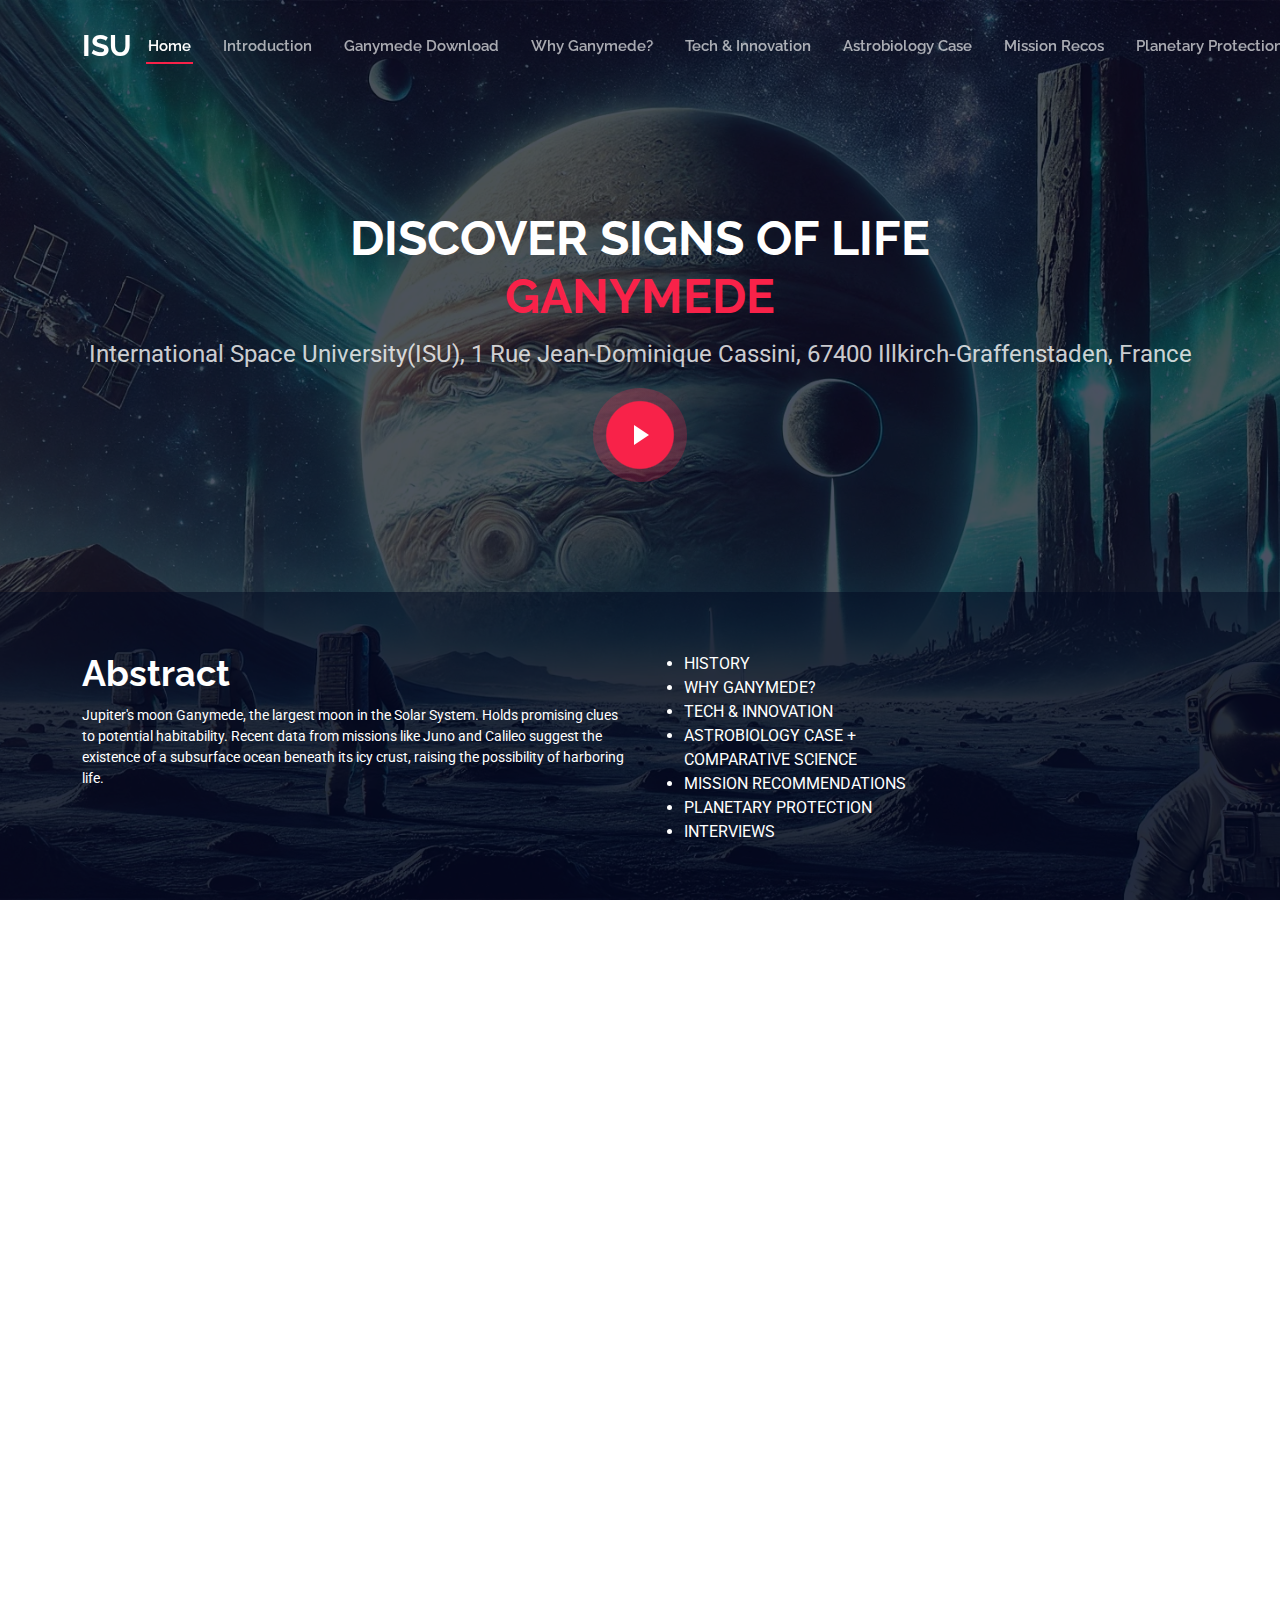
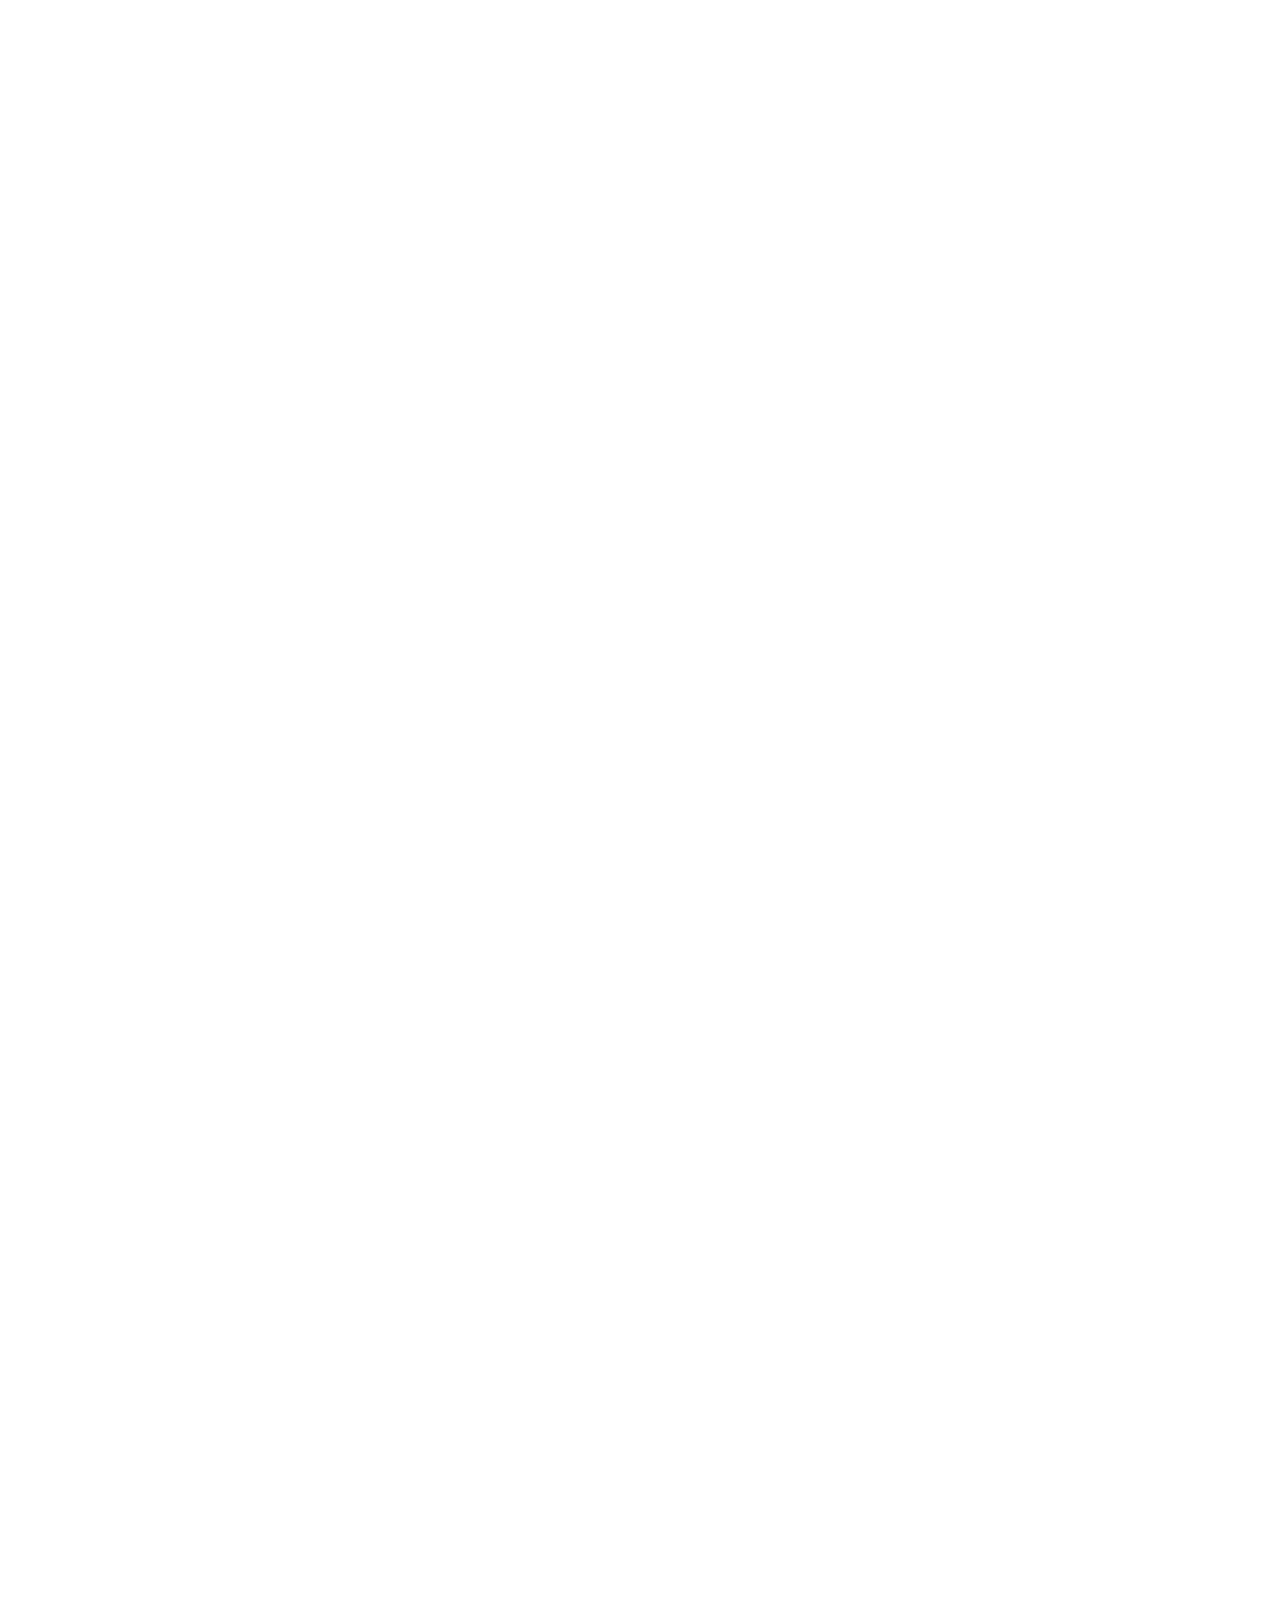
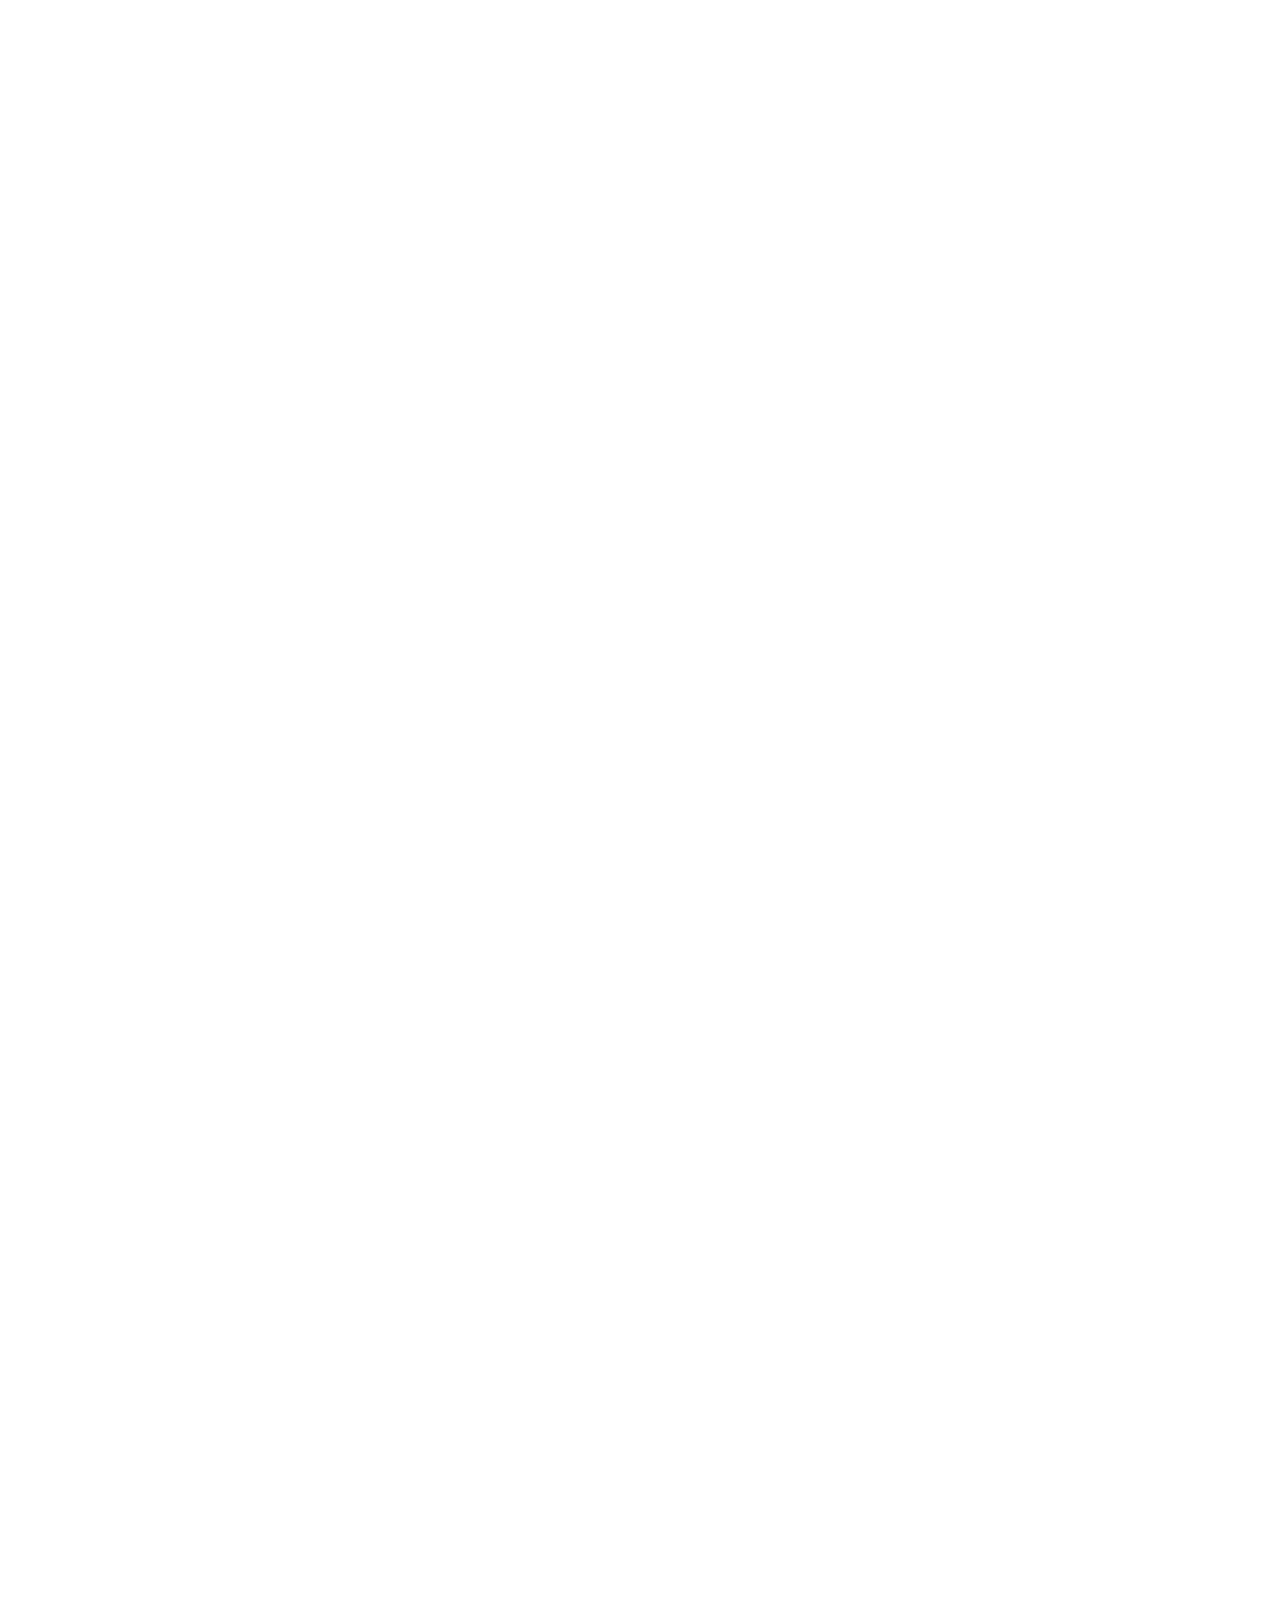
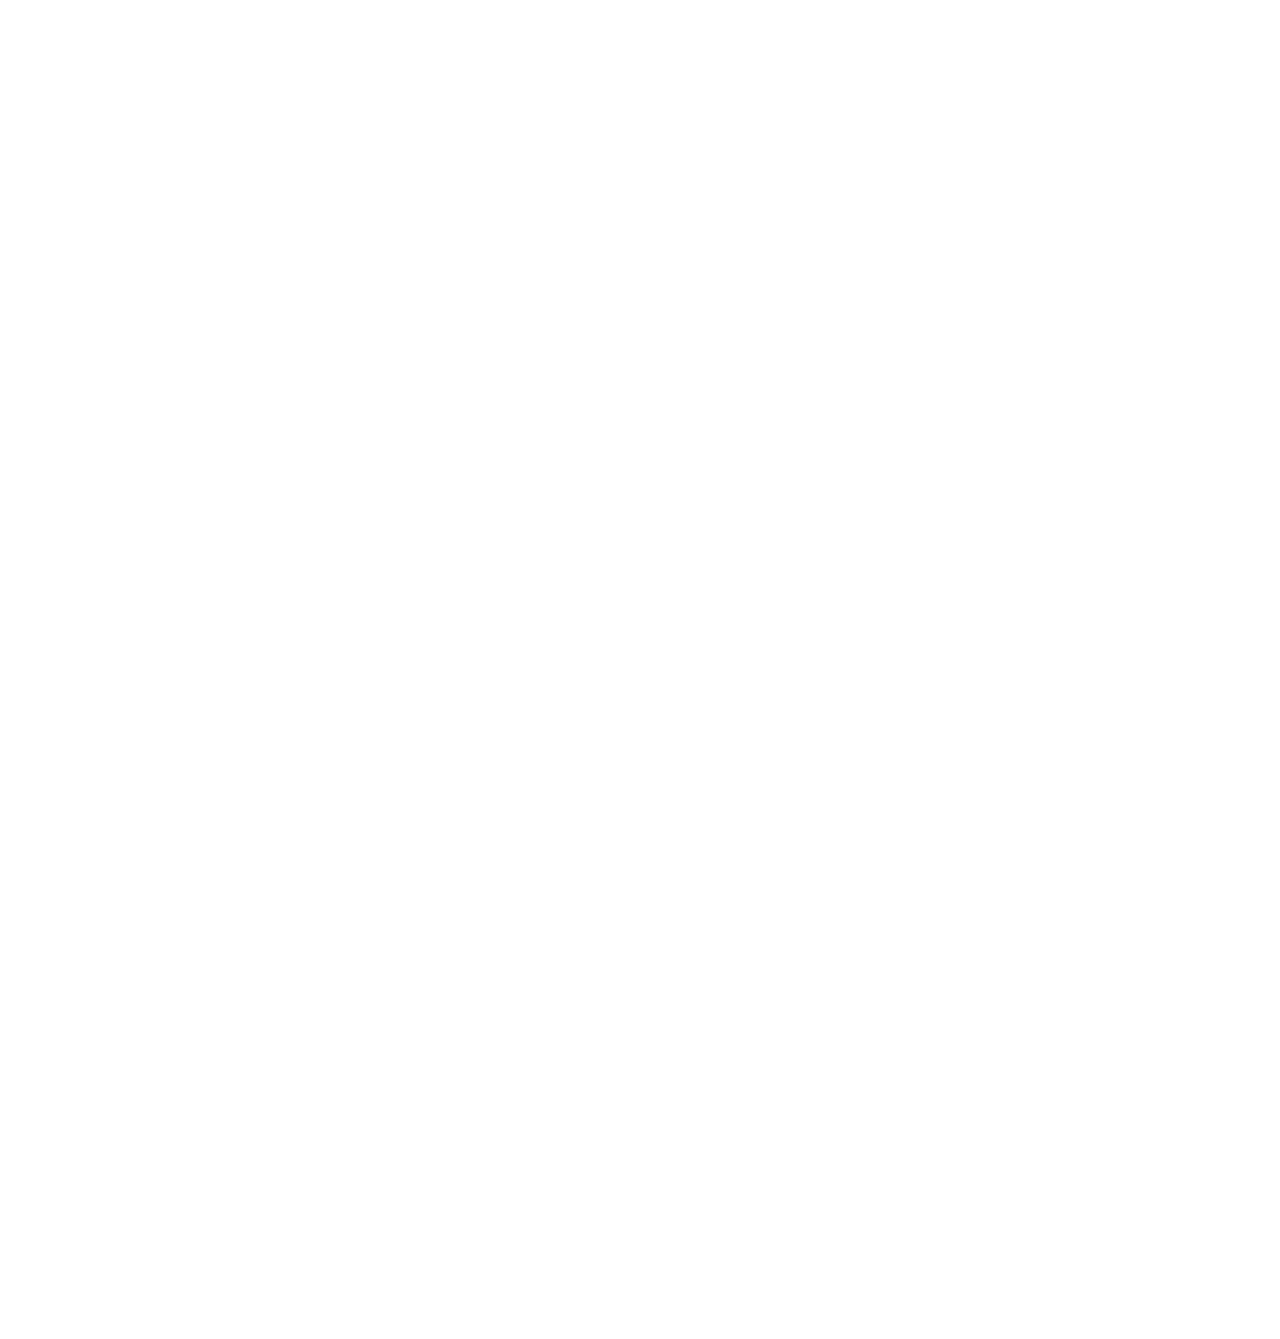
==== commit 732ab869: "added astrobiology" ====
--- a/index.html
+++ b/index.html
@@ -46,13 +46,13 @@
           <li><a href="#hero" class="active">Home<br></a></li>
           <!-- <li><a href="#speakers">Speakers</a></li> -->
           <li><a href="#schedule">Introduction</a></li>
-          <li><a href="assets/img/digital.pdf"download="Digital">Digital</a></li>
+          <li><a href="assets/img/AstroBiology.pdf" download="PosterGanymede">Ganymede Download</a></li>
           <li><a href="#WhyGanymedeSection">Why Ganymede?</a></li>
           <li><a href="#InnovationSection">Tech & Innovation</a></li>
-          <li><a href="#Astrobio">Astrobiology Case</a></li>
+          <li><a href="#AstroBiologySection">Astrobiology Case</a></li>
           <li><a href="#MR">Mission Recos</a></li>
           <li><a href="#PP">Planetary Protection</a></li>
-          <li><a href="#PP">Interviews & Ref</a></li> 
+          <li><a href="#PP">Interviews & Ref</a></li>
           <!-- <li class="dropdown"><a href="#"><span>Dropdown</span> <i class="bi bi-chevron-down toggle-dropdown"></i></a>
             <ul>
               <li><a href="#">Dropdown 1</a></li>
@@ -70,7 +70,7 @@
               <li><a href="#">Dropdown 3</a></li>
               <li><a href="#">Dropdown 4</a></li>
             </ul>
-          </li> --> 
+          </li> -->
         </ul>
         <i class="mobile-nav-toggle d-xl-none bi bi-list"></i>
       </nav>
@@ -108,7 +108,7 @@
                 habitability. Recent data from missions like Juno and Calileo suggest the existence of a subsurface
                 ocean beneath its icy crust, raising the possibility of harboring life.</p>
             </div>
-            <div class="col-lg-3"> 
+            <div class="col-lg-3">
               <!-- <p>Downtown Conference Center, New York</p> -->
               <ul>
                 <li>HISTORY</li>
@@ -117,13 +117,13 @@
                 <li>ASTROBIOLOGY CASE + COMPARATIVE SCIENCE</li>
                 <li>MISSION RECOMMENDATIONS</li>
                 <li>PLANETARY PROTECTION</li>
-                <li>INTERVIEWS</li>  
+                <li>INTERVIEWS</li>
               </ul>
             </div>
             <div class="col-lg-3">
               <!-- <h3>When</h3>
               <p>Monday to Wednesday<br>10-12 December</p> -->
-              <ul> 
+              <ul>
               </ul>
             </div>
           </div>
@@ -160,7 +160,8 @@
           of conductive, saltwater beneath Ganymede's surface. (Hubble Space Telescope Observation, 2015)
           Now in the 2010s, interest in icy moon explorations started to mount, most notably in NASA's "Ocean Worlds"
           program. Bodies such as Ganymede stood a good chance of being the most favored targets for astrobiological
-          investigations. The following missions include the ESA's JUICE mission, launched in 2023 and projected to reach
+          investigations. The following missions include the ESA's JUICE mission, launched in 2023 and projected to
+          reach
           its destination by 2031, which aims to conduct additional studies on the ice shell, surface, and magnetic
           field of Ganymede in assessing its life-habitation potential. Meanwhile, NASA's Europa Clipper mission may
           primarily target Europa, but information gathered in the mission will contribute further to the knowledge of
@@ -205,7 +206,7 @@
               about 5,268 kilometers (3,273 miles). It is made of roughly equal parts silicate rock and
               water ice with a metallic core, a silicate mantle, and an outer layer of ice.
             </h3>
-          
+
           </div><!-- End Physical characteristics -->
 
         </div>
@@ -336,6 +337,26 @@
                 The proposed technologies below would create a better picture of what is usually expected of future
                 missions on subsurface. However, discussion on whether this is the most optimum way to proceed follows
                 the next section.
+                <br>
+                <br>
+
+                <div style="text-align: center;">
+                  <img class="SubsurfaceTwoContainer"
+                    style=" height: 400px; width: 600px; border-radius: 10px; transition: box-shadow 0.3s ease, transform 0.3s ease;"
+                    src="assets/img/SubsurfaceTwo.png" alt="" data-aos="fade-in" class="">
+                </div>
+                <br>
+                <br>
+                The Laplace-P mission to Ganymede was designed to explore the Jovian system with both an orbiter and
+                lander. By mapping the moon's surface, the LP1 orbiter could help pinpoint potential drilling sites by
+                providing data on geological features like impact craters and variations in the icy crust’s structure
+                (Laplace-P, 2017).
+                Studies of Ganymede’s impact craters from previous missions (such as Voyager, Galileo, and Juno) suggest
+                a stratified subsurface with distinct layers, including dark and bright ejecta blankets, that reveal
+                information about the moon’s material composition. By understanding and combining the mapping data and
+                crater analysis, the mission can enhance drilling accuracy and maximize the potential for uncovering
+                evidence of life-supporting environments beneath Ganymede’s icy shell. (AGU, 2013)
+
 
               </h3>
 
@@ -526,7 +547,7 @@
                 </div>
               </div>
 
-              
+
 
             </div><!-- End Juno section -->
 
@@ -588,7 +609,7 @@
                     <br>
                     <br>
                     Lorem ipsum dolor
-                    
+
                   </p>
                 </div>
               </div>
@@ -597,6 +618,81 @@
             </div><!-- End Juice section -->
 
 
+          </div>
+
+        </div>
+      </section>
+
+      <section id="AstroBiologySection">
+        <div class="container section-title" data-aos="fade-up">
+          <h2>AstroBiology<br></h2>
+          <div style="text-align: center;">
+            <img class="AstroBiologyContainer"
+              style="height: 450px; width: 800px; border-radius: 10px; transition: box-shadow 0.3s ease, transform 0.3s ease;"
+              src="assets/img/AstroBiology.png" alt="" data-aos="fade-in" class="">
+          </div>
+          <h3 class="sub-heading" style="text-align: left; width: 100%;">
+            <br>
+            Table of parameters usually considered for habitability on exoplanets, compared with those conditions on
+            Earth.
+            With this, we attempt to find the knowledge gaps in the study of the body as an astrobiological target,
+            proposing experiments for Ganymede that might bridge that gap.
+
+            <br>
+            <br>
+            Microbial life wise:
+            In newer research very recently discussed - (*unpublished) -
+
+            In continuing experiments, the search for amino acids, (amines), & nucleobases (+ fatty acids) would be the
+            essential biomarkers.
+
+            On simulated icy moon surface - with Jupiter’s unique radiation environment (Prof Bhala (Private
+            Communication), Physical Research Laboratory, 2024) successfully synthesized Sulphur containing amino acids
+            – essential for life!
+
+            They also found through JWST observations, an ammoniated molecule on Callisto.
+            Hence the environments we are studying are very interesting and still teeming with undiscovered secrets.
+
+          </h3>
+        </div><!-- End Section Title -->
+        <div class="container">
+
+          <ul class="nav nav-tabs" role="tablist" data-aos="fade-up" data-aos-delay="100">
+            <li class="nav-item">
+              <a class="nav-link active" href="#day-9" role="tab" data-bs-toggle="tab">Comparative Science</a>
+            </li>
+          </ul>
+
+          <div class="tab-content row justify-content-center" data-aos="fade-up" data-aos-delay="200">
+
+            <!-- <h3 class="sub-heading">Voluptatem nulla veniam soluta et corrupti consequatur neque eveniet officia. Eius
+            necessitatibus voluptatem quis labore perspiciatis quia.</h3> -->
+
+            <!-- Comparative Science -->
+            <div role="tabpanel" class="col-lg-9 tab-pane fade show active" id="day-6" style="width: 90%;">
+
+              <div class="row schedule-item">
+                <!-- <div class="col-md-2"><time>09:30 AM</time></div> -->
+                <div class="col-md-10">
+
+                  <p>There is a unique case to be made for studying Ganymede.
+
+                    Being one before the farthest of the Galilean moons with Jupiter, it's not affected much negatively
+                    by Io’s Sulphur radiation potentially and other environmental activities.
+                    The relatively unmodified surface for over 10,000s of years though with traces of impact also make
+                    it one of the most preserved (pristine) bodies.
+
+                    Why Ganymede you may ask? When excited by the possibilities of Europa and Enceladus -- the obvious,
+                    more immediate candidates for habitability studies.
+                    In fact the prospects are unique - being not the conventional candidate, insight into Ganymede may
+                    open doors to the same for different kinds of bodies and further solar system exploration, in the
+                    search for life.
+
+                  </p>
+                </div>
+              </div>
+
+            </div><!-- End Comparative Science -->
           </div>
 
         </div>
@@ -730,7 +826,9 @@
               frameborder="0" style="border:0; width: 100%; height: 400px;" allowfullscreen="" loading="lazy"
               referrerpolicy="no-referrer-when-downgrade"></iframe>
           </div><!-- End Google Maps -->
-          <p style="color: white;">-----------------------------------------------------------------------------------------------------------</p>
+          <p style="color: white;">
+            -----------------------------------------------------------------------------------------------------------
+          </p>
 
         </div>
 
--- a/assets/css/main.css
+++ b/assets/css/main.css
@@ -59,17 +59,44 @@
 }
 
 @media (max-width: 768px) {
-  .GanymedeOneContainer  .GalileoContainer{
+  .GanymedeOneContainer{
     width: 90%; /* Reduces image size on smaller screens */
     margin: 0 auto; /* Centers image within the div */
   }
 
+  .GalileoContainer{
+    width: 90%; /* Reduces image size on smaller screens */
+    margin: 0 auto; /* Centers image within the div */
+  }  
+
+  .AstroBiologyContainer{
+    width: 90%; /* Reduces image size on smaller screens */
+    margin: 0 auto; /* Centers image within the div */
+  }
+
+  .SubsurfaceTwoContainer{
+    width: 90%; /* Reduces image size on smaller screens */
+    margin: 0 auto; /* Centers image within the div */
+  }
+
+}
+
+.AstroBiologyContainer:hover{
+  box-shadow: 0 8px 15px rgba(248, 34, 73, 0.5); /* Red shadow with transparency */
+  transform: scale(1.05); /* Slightly scales the image */
+  cursor: pointer;
 }
 
 .GalileoContainer:hover{
   box-shadow: 0 8px 15px rgba(248, 34, 73, 0.5); /* Red shadow with transparency */
   transform: scale(1.05); /* Slightly scales the image */
   cursor: pointer;
+}
+
+.SubsurfaceTwoContainer:hover{
+  box-shadow: 0 8px 15px rgba(248, 34, 73, 0.5); /* Red shadow with transparency */
+  transform: scale(1.05); /* Slightly scales the image */
+  cursor: pointer; 
 }
 
 /* Smooth scroll */
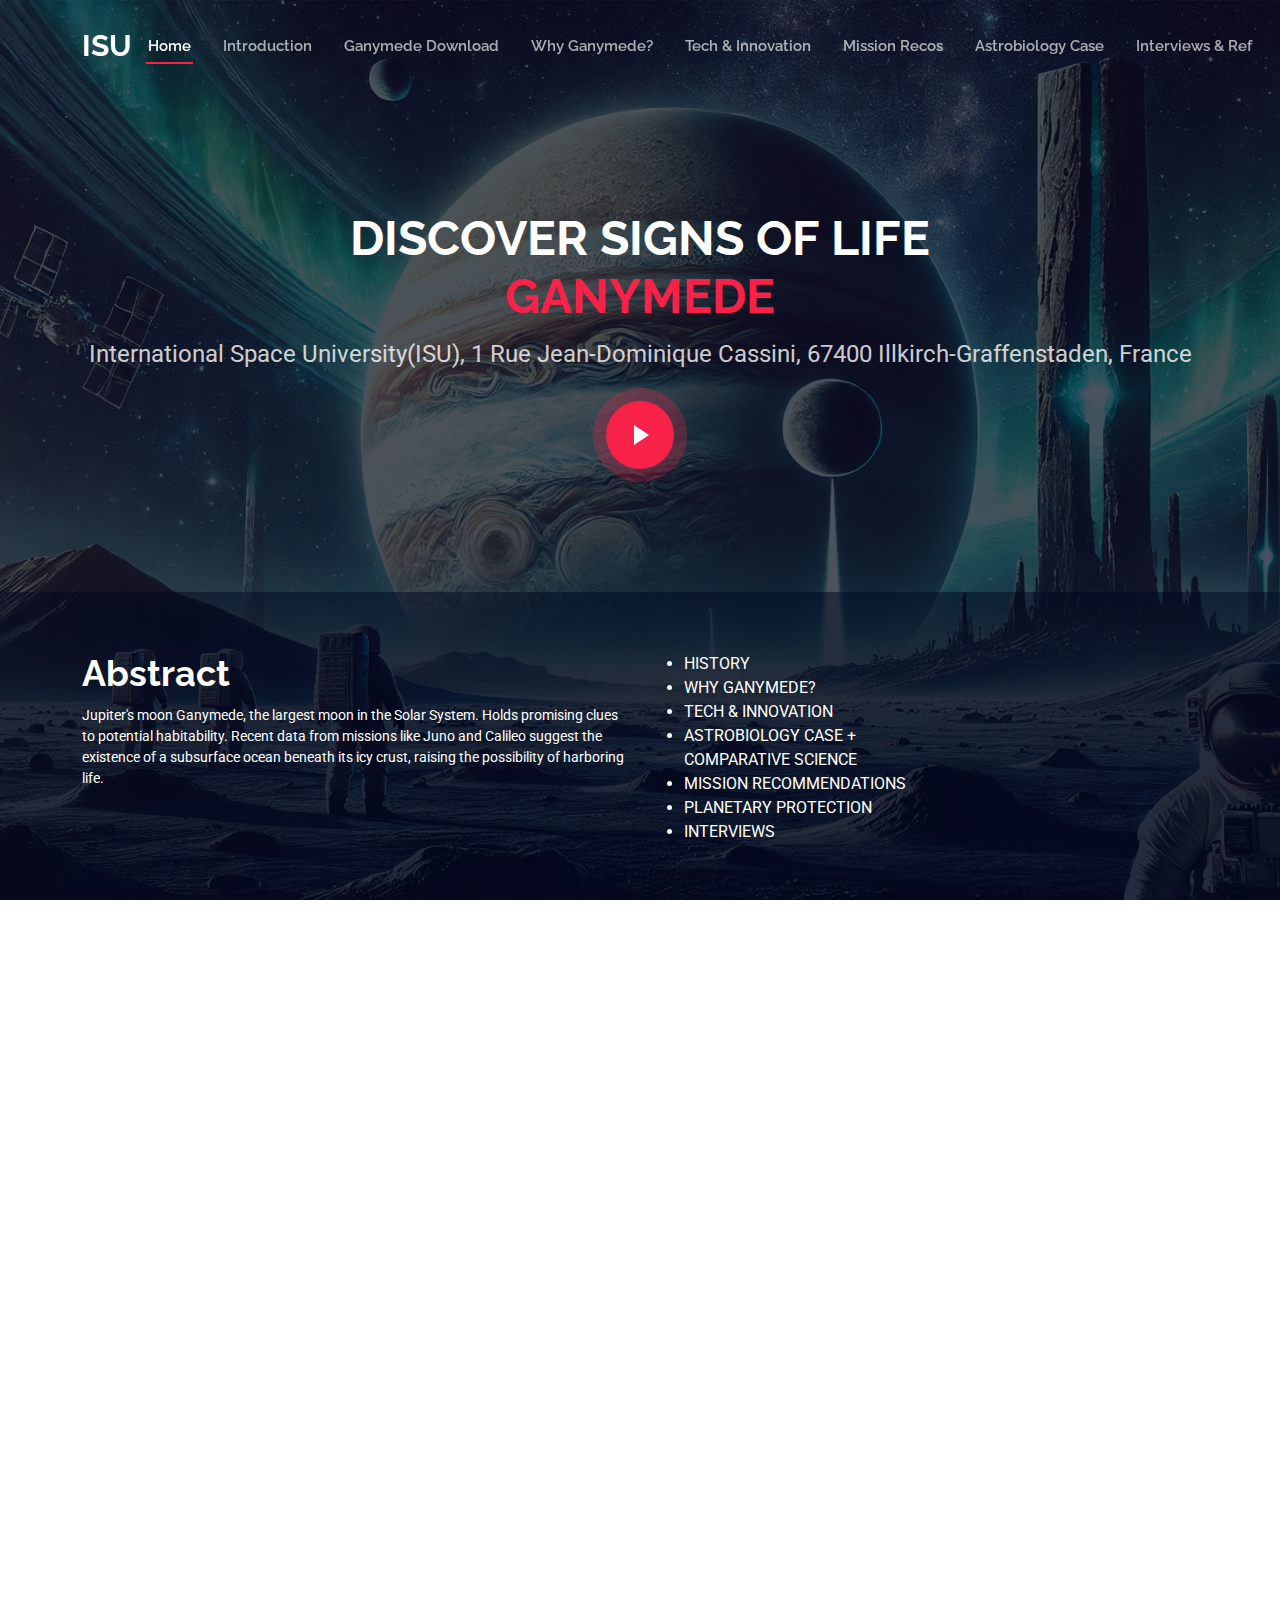
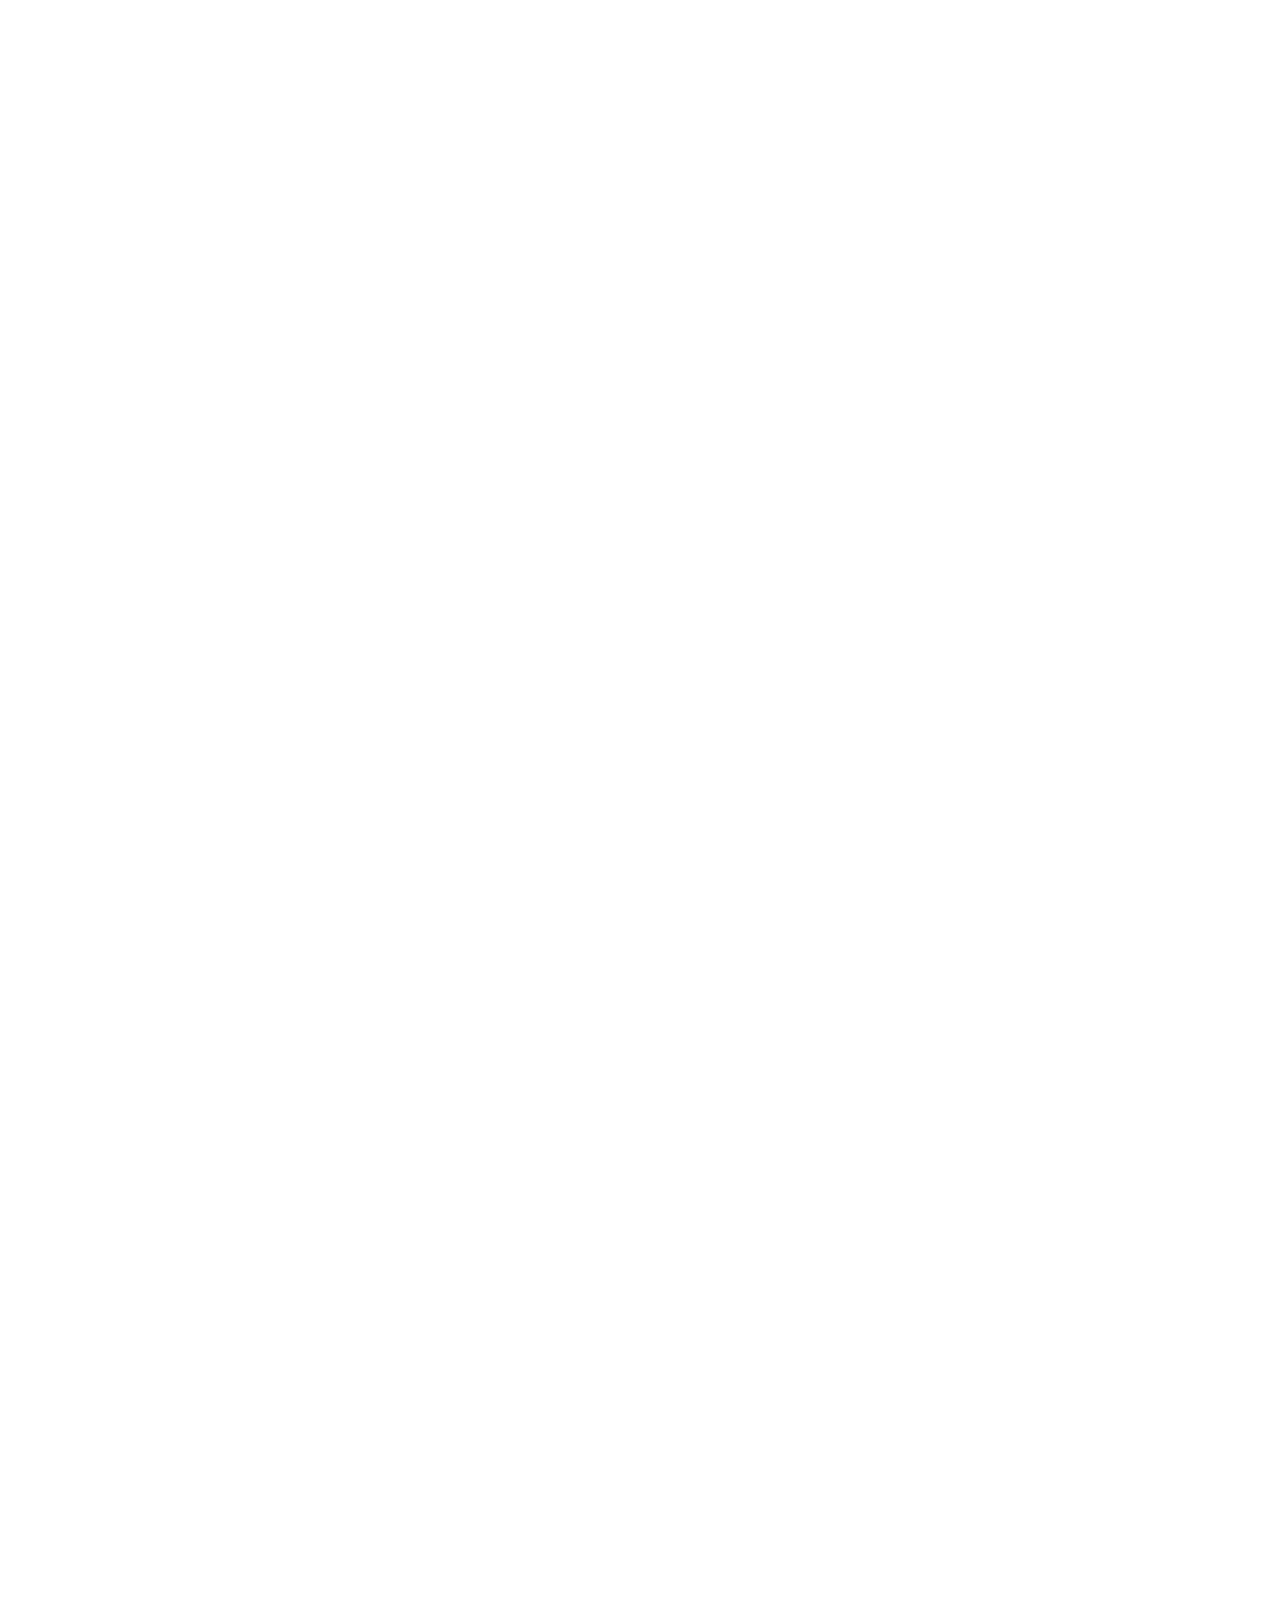
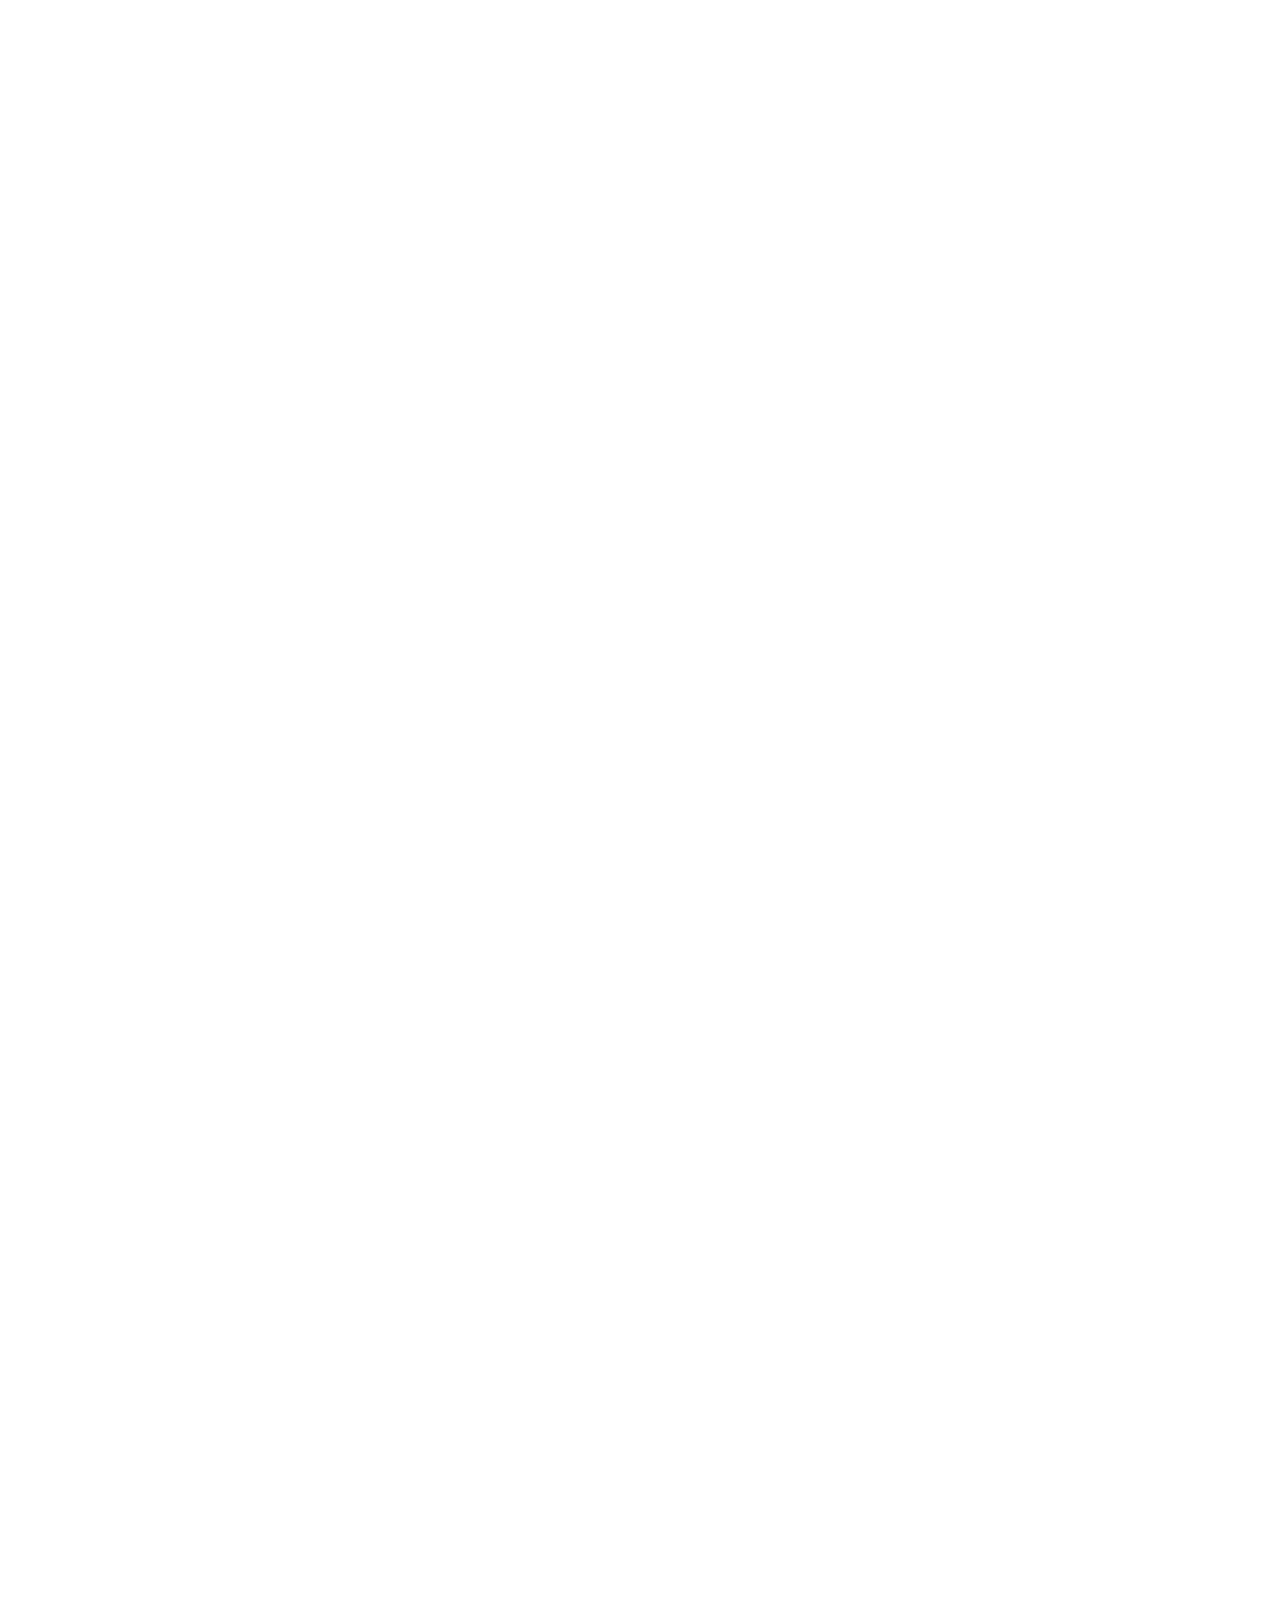
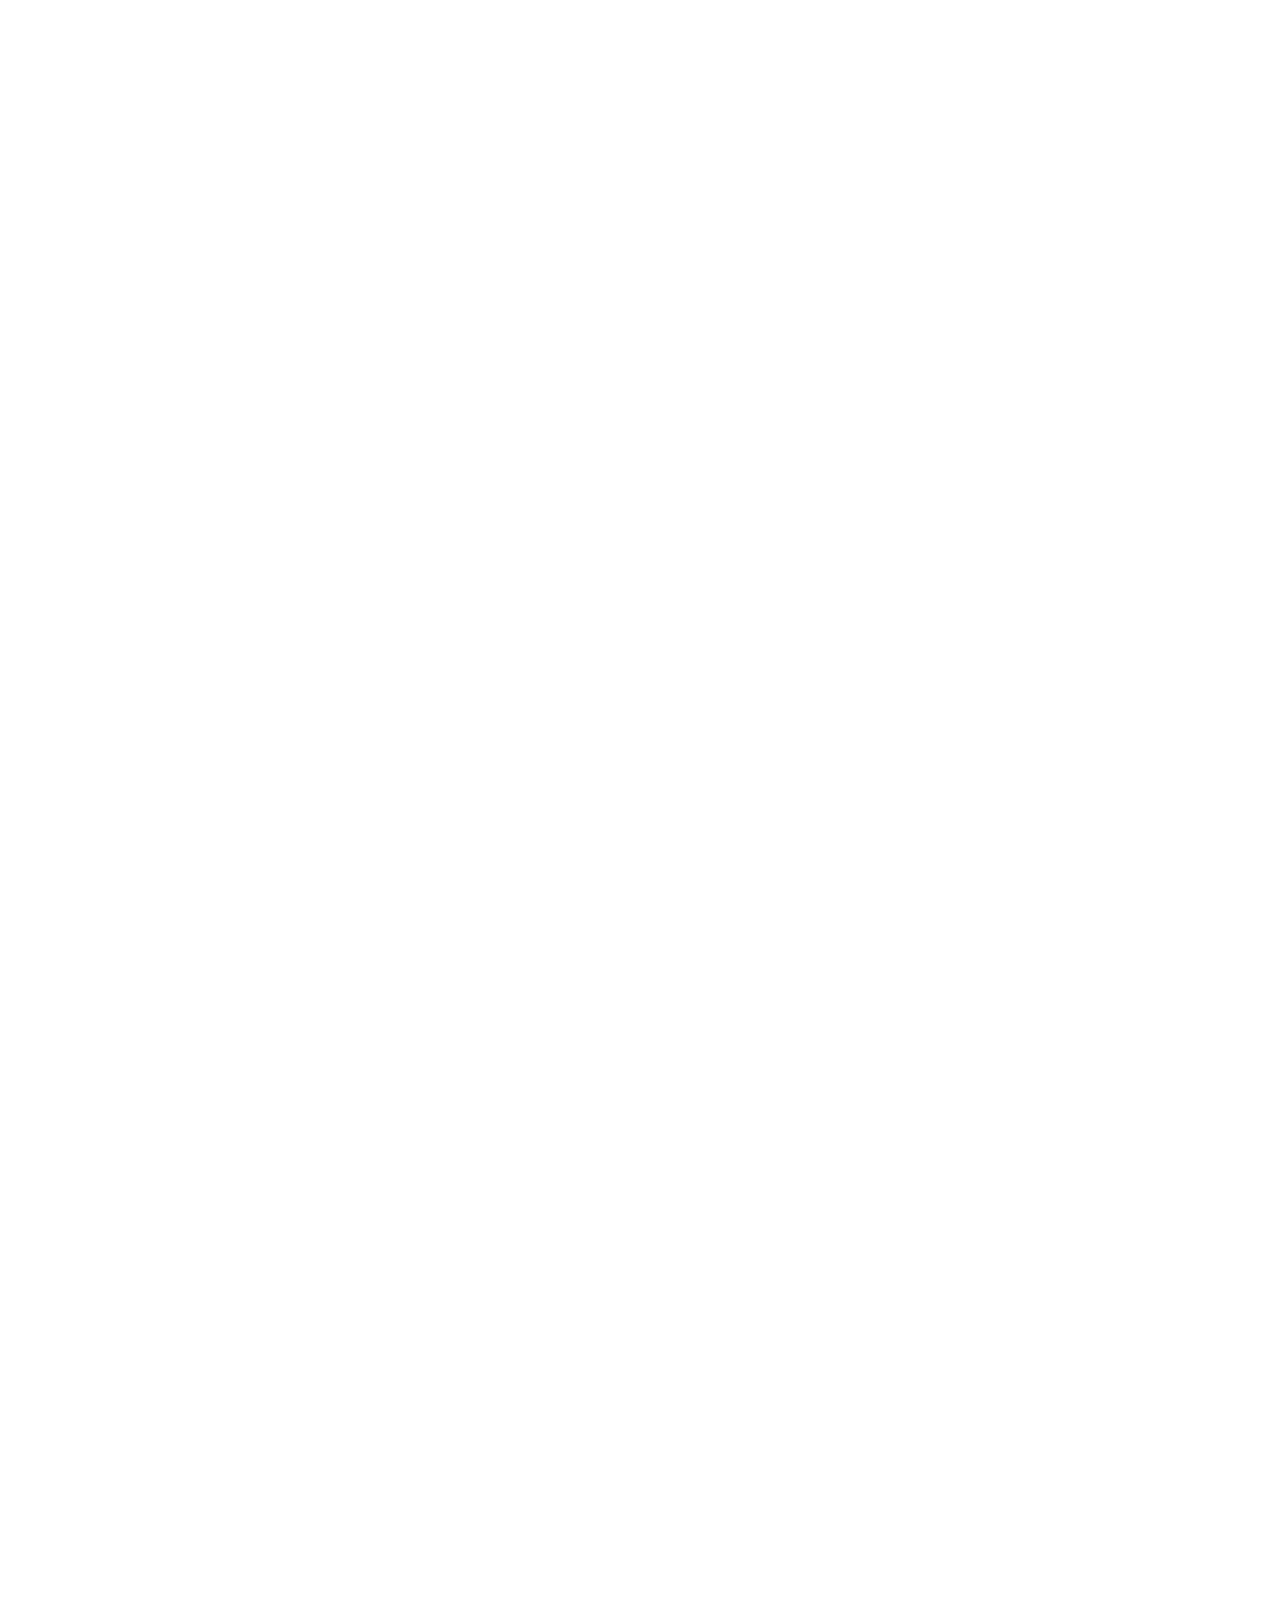
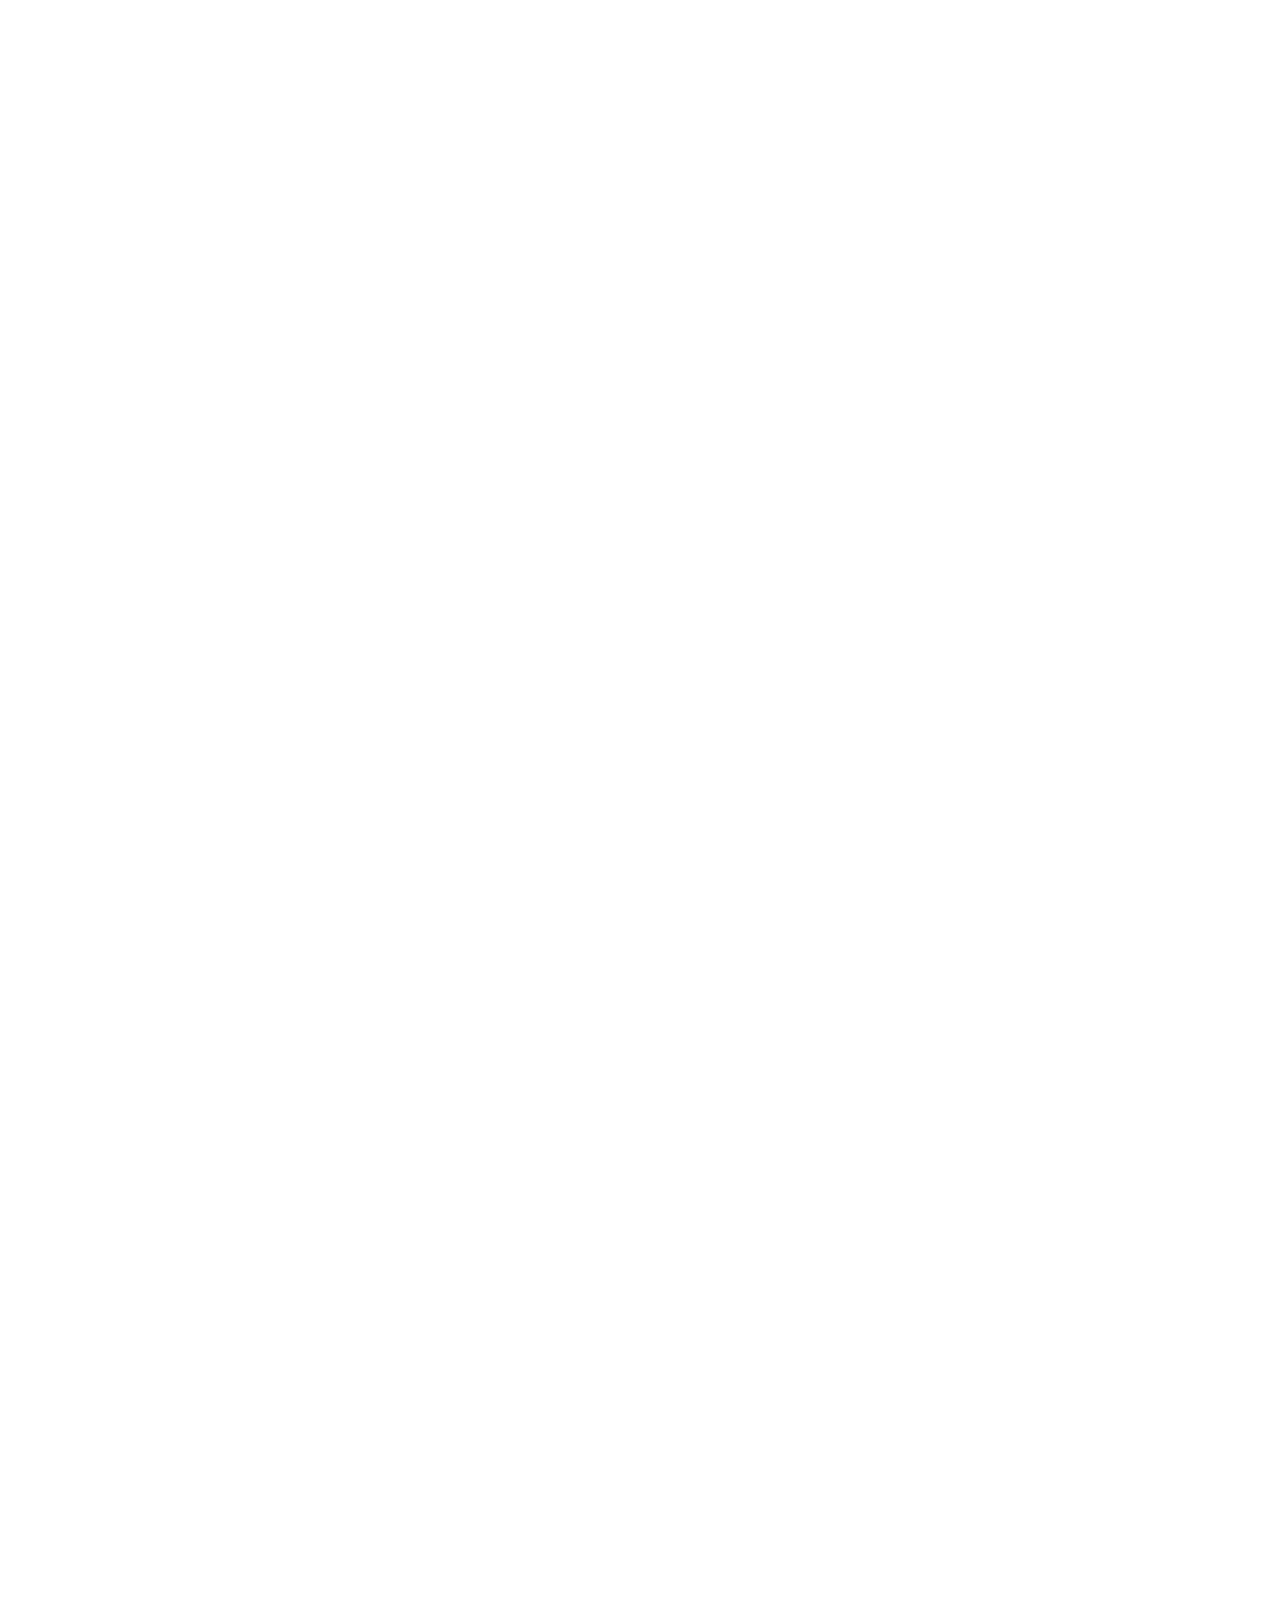
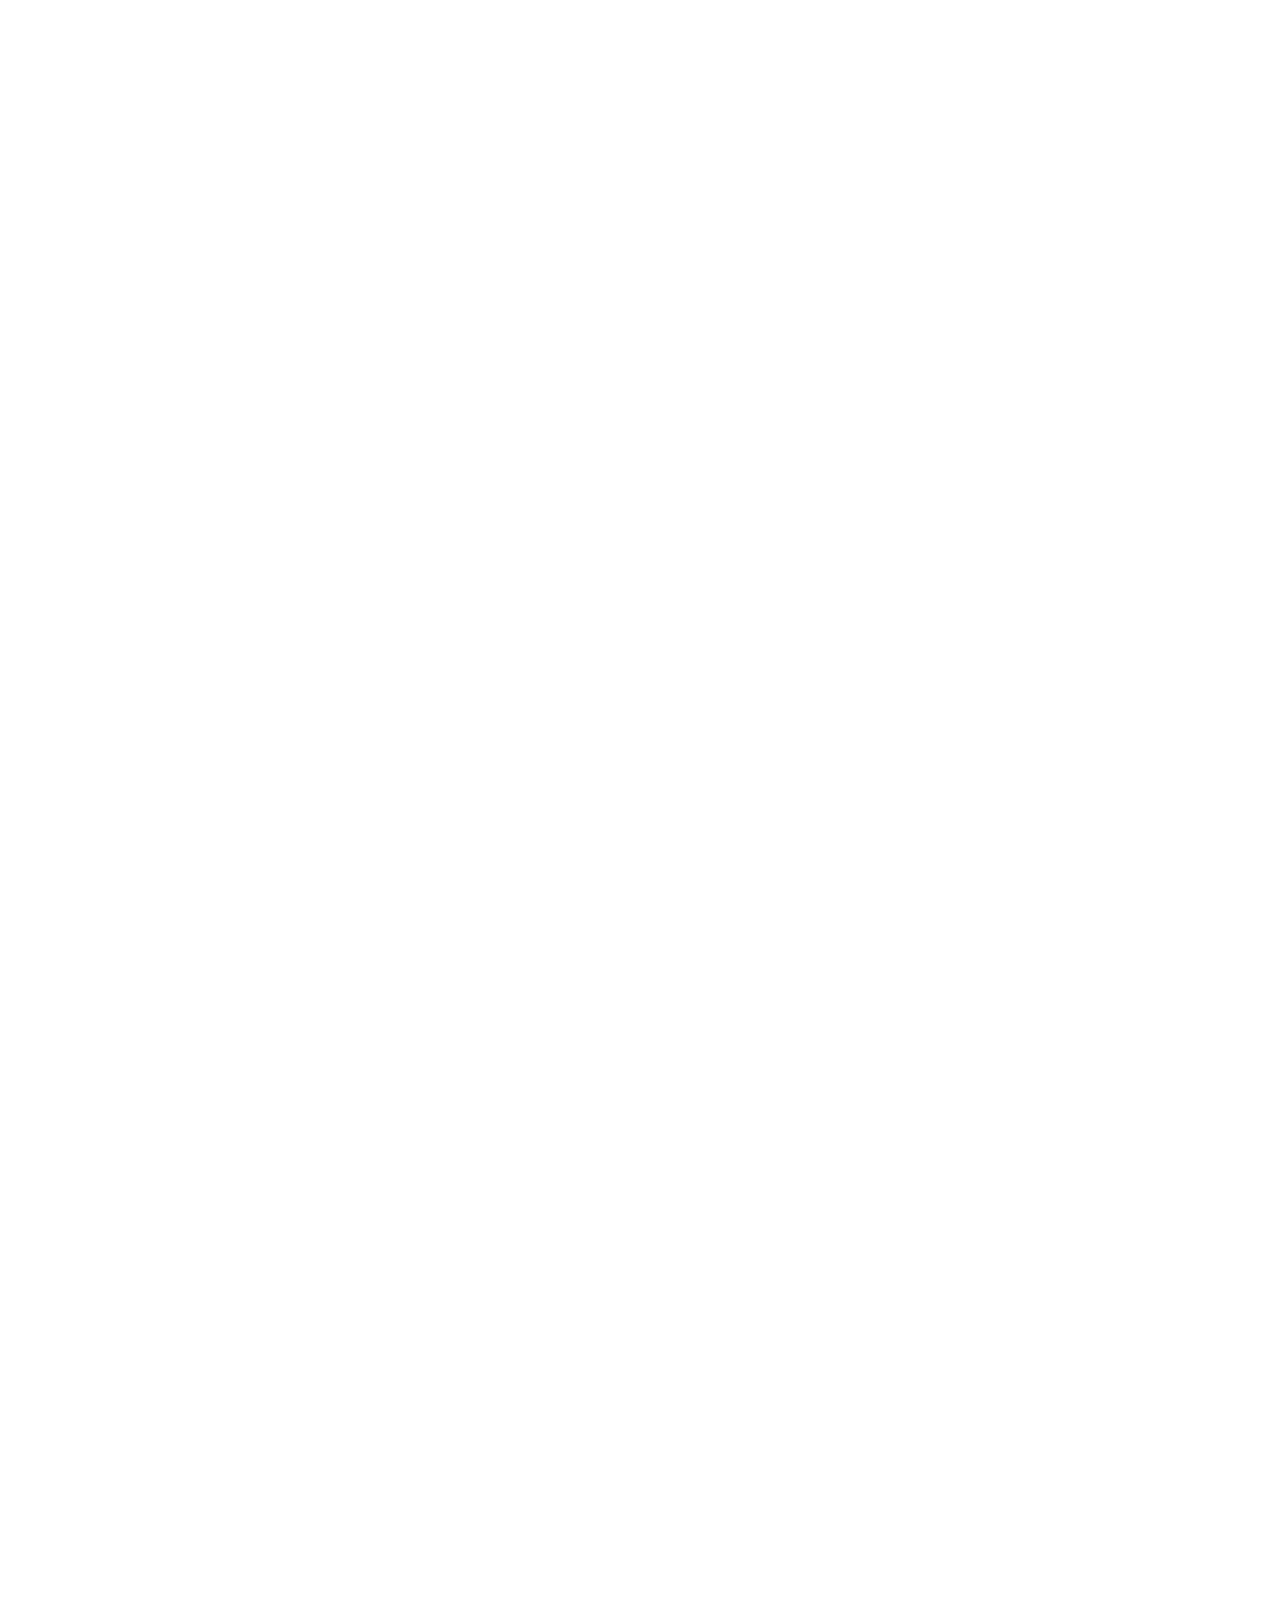
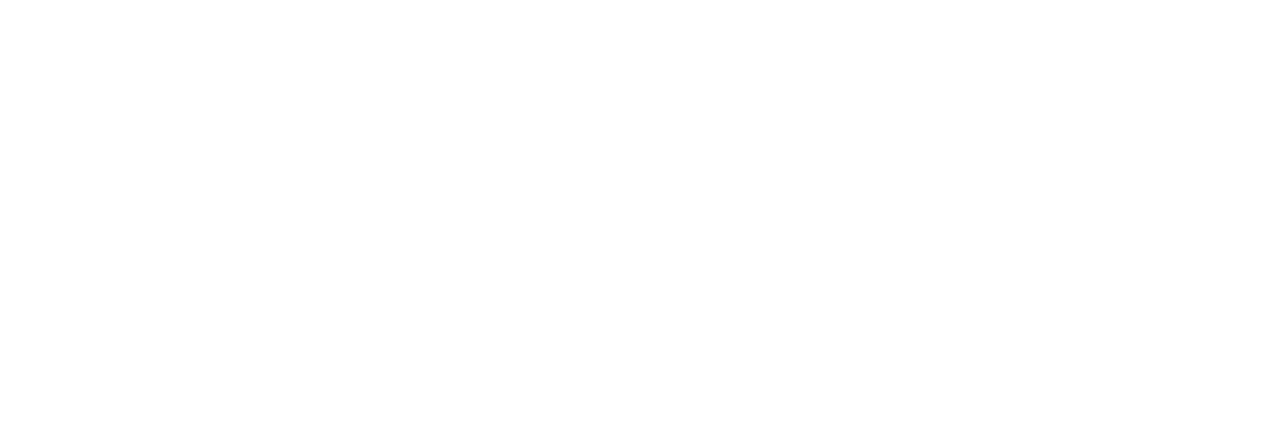
==== commit b831952d: "added mission reco, references etc" ====
--- a/index.html
+++ b/index.html
@@ -49,10 +49,10 @@
           <li><a href="assets/img/AstroBiology.pdf" download="PosterGanymede">Ganymede Download</a></li>
           <li><a href="#WhyGanymedeSection">Why Ganymede?</a></li>
           <li><a href="#InnovationSection">Tech & Innovation</a></li>
+          <li><a href="#MissionRecoSection">Mission Recos</a></li>
           <li><a href="#AstroBiologySection">Astrobiology Case</a></li>
-          <li><a href="#MR">Mission Recos</a></li>
-          <li><a href="#PP">Planetary Protection</a></li>
-          <li><a href="#PP">Interviews & Ref</a></li>
+          <li><a href="#InterviewSection">Interviews & Ref</a></li>
+          <li><a href="#PlanetaryProtectionSection">Planetary Protection</a></li>
           <!-- <li class="dropdown"><a href="#"><span>Dropdown</span> <i class="bi bi-chevron-down toggle-dropdown"></i></a>
             <ul>
               <li><a href="#">Dropdown 1</a></li>
@@ -488,6 +488,7 @@
             <li class="nav-item">
               <a class="nav-link" href="#day-7" role="tab" data-bs-toggle="tab">Juno</a>
             </li>
+
             <li class="nav-item">
               <a class="nav-link" href="#day-8" role="tab" data-bs-toggle="tab">Juice</a>
             </li>
@@ -499,129 +500,100 @@
             necessitatibus voluptatem quis labore perspiciatis quia.</h3> -->
 
             <!-- Galileo -->
-            <div role="tabpanel" class="col-lg-9 tab-pane fade show active" id="day-6" style="width: 90%;">
-
-              <h3 class="sub-heading" style="text-align: left; width: 100%;">
-                A Galileo instrument
-              </h3>
-
-              <div class="row schedule-item">
-                <!-- <div class="col-md-2"><time>09:30 AM</time></div> -->
-                <div class="col-md-10">
-                  <h4>Auroras and Magnetic Field</h4>
-                  <p>The only moon known to possess a magnetic field; Ganymede supports auroras detectable in
-                    ultraviolet light. These Hubble-detected auroras, serving as indirect evidence of atmospheric
-                    composition, are affected by an interaction between Jupiter's magnetic field with the tenuous
-                    atmosphere of Ganymede (Roth, 2016).
-                  </p>
-                </div>
+
+
+            <div style="text-align: center; display: flex; flex-direction: row; justify-content: center;"
+              role="tabpanel" class="col-lg-9  tab-pane fade" id="day-6" style="width: 90%;">
+              <div data-aos="fade-up" data-aos-delay="300" class="">
+                <a href="https://youtu.be/aezcXjKYZkM?feature=shared" class="glightbox pulsating-play-btn mt-3"></a>
               </div>
 
-            </div><!-- End Galileo -->
+            </div><!-- End Galileo section -->
 
             <!-- Juno -->
 
-            <div role="tabpanel" class="col-lg-9  tab-pane fade" id="day-7" style="width: 90%;">
-              <h3 class="sub-heading" style="text-align: left; width: 100%;">
-                B
-              </h3>
-              <!-- <div style="text-align: center;">
-                <img class="GanymedeOneContainer"
-                  style="border-radius: 10px; transition: box-shadow 0.3s ease, transform 0.3s ease;"
-                  src="assets/img/Ganymede1.png" alt="" data-aos="fade-in" class="">
-              </div> -->
-              <br> <!-- breakline -->
-              <h3 class="sub-heading" style="text-align: left; width: 100%;">
-                C
-              </h3>
-
-              <div class="row schedule-item">
-                <!-- <div class="col-md-2"><time>09:30 AM</time></div> -->
-                <div class="col-md-10">
-                  <h4>Auroras and Magnetic Field</h4>
-                  <p>The only moon known to possess a magnetic field; Ganymede supports auroras detectable in
-                    ultraviolet light. These Hubble-detected auroras, serving as indirect evidence of atmospheric
-                    composition, are affected by an interaction between Jupiter's magnetic field with the tenuous
-                    atmosphere of Ganymede (Roth, 2016).
-                  </p>
-                </div>
+            <div style="text-align: center; display: flex; flex-direction: row; justify-content: center;"
+              role="tabpanel" class="col-lg-9  tab-pane fade" id="day-7" style="width: 90%;">
+              <div data-aos="fade-up" data-aos-delay="300" class="">
+                <a href="https://youtu.be/XpsQimYhNkA?feature=shared" class="glightbox pulsating-play-btn mt-3"></a>
               </div>
-
-
-
             </div><!-- End Juno section -->
 
             <!--Juice section-->
-            <div role="tabpanel" class="col-lg-9  tab-pane fade" id="day-8" style="width: 90%;">
-              <h3 class="sub-heading" style="text-align: left; width: 100%;">
-                Diana
-              </h3>
-              <h3 class="sub-heading" style="text-align: left; width: 100%;">
-                Erax
-                <br>
-              </h3>
-
-              <div class="row schedule-item">
-                <!-- <div class="col-md-2"><time>09:30 AM</time></div> -->
-                <div class="col-md-10">
-                  <h4>O2, O (Atomic Oxygen)</h4>
-                  <p>complete
-                  </p>
-                </div>
+
+            <div style="text-align: center; display: flex; flex-direction: row; justify-content: center;"
+              role="tabpanel" class="col-lg-9  tab-pane fade" id="day-8" style="width: 90%;">
+              <div data-aos="fade-up" data-aos-delay="300" class="">
+                <a href="https://youtu.be/MDtQzDRHMko?feature=shared3" class="glightbox pulsating-play-btn mt-3"></a>
               </div>
-
-
-              <div class="row schedule-item">
-                <!-- <div class="col-md-2"><time>09:30 AM</time></div> -->
-                <div class="col-md-10">
-                  <h4>Surface Pressure</h4>
-                  <p>The surface pressure of the atmosphere of Ganymede is low, about 10⁻⁶ to 10⁻⁸ bar.
-                  </p>
-                </div>
-              </div>
-
-              <div class="row schedule-item">
-                <!-- <div class="col-md-2"><time>09:30 AM</time></div> -->
-                <div class="col-md-10">
-                  <h4>Auroras and Magnetic Field</h4>
-                  <p>The only moon known to possess a magnetic field; Ganymede supports auroras detectable in
-                    ultraviolet light. These Hubble-detected auroras, serving as indirect evidence of atmospheric
-                    composition, are affected by an interaction between Jupiter's magnetic field with the tenuous
-                    atmosphere of Ganymede (Roth, 2016).
-                  </p>
-                </div>
-              </div>
-
-              <div class="row schedule-item">
-                <!-- <div class="col-md-2"><time>09:30 AM</time></div> -->
-                <div class="col-md-10">
-                  <h4>Galileo and its Instrument</h4>
-                  <p>Lore
-                    <br>
-                    <br>
-                  </p>
-                  <div style="text-align: center;">
-                    <img class="GalileoContainer"
-                      style="height: 350px; width: 450px; border-radius: 10px; transition: box-shadow 0.3s ease, transform 0.3s ease;"
-                      src="assets/img/Galileo.png" alt="" data-aos="fade-in" class="">
-                  </div>
-                  <p>
-                    <br>
-                    <br>
-                    Lorem ipsum dolor
-
-                  </p>
-                </div>
-              </div>
-
-
             </div><!-- End Juice section -->
+
 
 
           </div>
 
         </div>
       </section>
+
+      <section id="MissionRecoSection">
+        <div class="container section-title" data-aos="fade-up">
+          <h2>Mission Reco<br></h2>
+          <!-- <div style="text-align: center;">
+            <img class="AstroBiologyContainer"
+              style="height: 450px; width: 800px; border-radius: 10px; transition: box-shadow 0.3s ease, transform 0.3s ease;"
+              src="assets/img/AstroBiology.png" alt="" data-aos="fade-in" class="">
+          </div> -->
+          <h3 class="sub-heading" style="text-align: left; width: 100%;">
+            <br>
+            Our proposed Ganymede exploration mission aims to deepen our understanding of this unique Jovian moon
+            through a multi-phase, International approach:
+            <br>
+            <br>
+            Orbital & Lander reconnaissance:
+            We think there is a good science case for exploration in going to Ganymede with a lander - as there is not
+            too much else from orbit beyond what JUICE is planning.
+            After we start to receive JUICE data ideally, and those from Europa and Enceladus, the lander with
+            complementary instruments .
+            As Ganymede’s surface is not properly mapped, it would need to have some sensibilities and autonomous/AI
+            navigation for hazard mitigation - To first detect ideal landing sites, then advanced sensors to navigate
+            towards good spots by potentially what’s underneath the surface for scientific benefit.
+
+            For this we could consider the capabilities and advancements made by India with landings and rover mobility,
+            as demonstrated by Chandrayaan-3’s soft landing and Mangalyaan missions.
+            <br><br>
+            Subsurface exploration:
+
+
+            The advanced Spectrometer was taken off Laplace with Russia, originally meant to be on JUICE when the latter
+            was cancelled. The GCMS (Gas Chromatography Mass Spectrometer) in particular, among other instruments, can
+            tell a great deal about chemical composition of atmosphere and sub-surface with probes, revealing potential
+            biomarkers and signatures.
+            To investigate potential habitats and analyze ice-ocean interfaces for signs of life
+            (Landing also makes experiments like the mass spectrometry much easier without a moving target, for eg).
+
+            <br><br>
+            Data relay and analysis:
+            To enable comprehensive interpretation of findings.
+            AI would also be involved in analyzing the data; perhaps on site.
+
+            <br><br>
+            These approaches would be more refined and relevant than drilling through layers of thick ice of 150 km+.
+          </h3>
+          <div style="text-align: center;">
+            <img class="MissionRecoContainer"
+              style="height: 450px; width: 800px; border-radius: 10px; transition: box-shadow 0.3s ease, transform 0.3s ease;"
+              src="assets/img/MissionReco.png" alt="" data-aos="fade-in" class="">
+          </div>
+          <h3 class="sub-heading" style="text-align: left; width: 100%;">
+            <br>
+            We may consider the involvement here of private space companies making leaps in specific domains of such
+            relevance.
+          </h3>
+
+
+        </div><!-- End Section Title -->
+      </section>
+
 
       <section id="AstroBiologySection">
         <div class="container section-title" data-aos="fade-up">
@@ -697,6 +669,129 @@
 
         </div>
       </section>
+
+      <section id="InterviewSection">
+        <div class="container section-title" role="tabpanel" class="col-lg-9 tab-pane fade show active"
+          data-aos="fade-up">
+          <h2>Interview<br></h2>
+
+          <div style="text-align: center; display: flex; flex-direction: row; justify-content: center;" role="tabpanel"
+            style="width: 90%;">
+            <div data-aos="fade-up" data-aos-delay="300" class="">
+              <a href=" https://youtu.be/yK6eGai1Vr8" class="glightbox pulsating-play-btn mt-3"></a>
+            </div>
+          </div>
+          <br><br>
+          <h2>References</h2>
+          <br>
+          <p>
+          <h3 style="text-align:justify; font-size: 20px;">
+            Advanced Russian Mission Laplace-P to Study the Planetary System of Jupiter: Scientific Goals, Objectives,
+            Special Features and Mission Profile<br>
+            AGU (2013), An MHD model of Ganymede's mini-magnetosphere suggests that the heliosphere forms in a
+            sub-Alfvénic flow - <a href="https://agupubs.onlinelibrary.wiley.com/doi/full/10.1002/jgra.50271">Read
+              More</a><br>
+            Arnautou, P et al (2024) Management of acute radiation syndrome - <a
+              href="https://www.sciencedirect.com/science/article/abs/pii/S1246782024000922">Read More</a><br>
+            Bingemer J. et al (2016) First detailed observations on tardigrade mating behaviour - <a
+              href="https://academic.oup.com/zoolinnean/article/178/4/856/2691448?redirectedFrom=fulltext&login=true">Read
+              More</a><br>
+            Brettschneider, E. A. (2023). Exploring the ethics of human space travel - Honors Thesis, Eastern Kentucky
+            University<br>
+            Bunce, E. (2022). Going to Ganymede - <a href="https://doi.org/10.1093/astrogeo/atac034">Read More</a><br>
+            Canva (2024). Jupiter planet and satellite Ganymede in the outer space [Video]. - <a
+              href="https://www.canva.com">View Video</a><br>
+            Constantine, T. (2002). The structural and orbital evolution of the Galilean satellites - Wayback
+            Machine<br>
+            COSPAR (2024). COSPAR Policy on Planetary Protection - Space Research Today, 220<br>
+            David M. Harland (2000). Jupiter Odyssey, The story of NASA’s Galileo Mission<br>
+            Delitsky, M. et al (1998) Ice Chemistry on the Galilean Satellites - <a
+              href="https://web.archive.org/web/20061003013845/http://trs-new.jpl.nasa.gov/dspace/bitstream/2014/20675/1/98-1725.pdf">Read
+              More</a><br>
+            Doran, P., Hayes, A., Grasset, O., Prieto-Ballesteros, O., & Coustenis, A. (2023). Planetary Protection of
+            Icy Worlds: Discussion Primer<br>
+            ESA (2023). Spotlight on Ganymede - <a href="https://www.cosmos.esa.int/web/juice/overview">Read
+              More</a><br>
+            European Cooperation for Space Standardization (2019). ECSS-U-ST-20C: Space sustainability<br>
+            European Space Agency (2023). Inside Ganymede [Video] - <a
+              href="https://www.esa.int/ESA_Multimedia/Images/2023/01/Inside_Ganymede">View Video</a><br>
+            Finlay, C. et al (2010). International Geomagnetic Reference Field - <a
+              href="https://academic.oup.com/gji/article/183/3/1216/637157?login=false">Read More</a><br>
+            Hall, D. T., Feldman, P. D., McGrath, M. A., & Strobel, D. F. (1998). The far-ultraviolet oxygen airglow of
+            Europa and Ganymede<br>
+            Horikawa, D. (2011). Survival of Tardigrades in Extreme Environments - <a
+              href="https://link.springer.com/chapter/10.1007/978-94-007-1896-8_12">Read More</a><br>
+            Horikawa, D. et al (2006). Radiation tolerance in the tardigrade Milnesium tardigradum - <a
+              href="https://pubmed.ncbi.nlm.nih.gov/17178624/">Read More</a><br>
+            Howell, E. (2017). Spacecraft Galileo: To Jupiter and Its Moons - <a
+              href="https://www.space.com/18632-galileo-spacecraft.html">Read More</a><br>
+            Hutchison, A. (1995). Galileo Mission - <a href="https://www.jpl.nasa.gov/news/press_kits/gllarpk.pdf">Read
+              More</a><br>
+            Jet Propulsion Technology (2014). Possible "Moonwich" of Ice and Oceans on Ganymede<br>
+            Kivelson, M. et al (1996). Discovery of Ganymede's magnetic field - <a
+              href="https://www.nature.com/articles/384537a0">Read More</a><br>
+            Kivelson, M. et al (2002). The Permanent and Inductive Magnetic Moments of Ganymede<br>
+            Ligier, N. et al (2019). Surface composition and properties of Ganymede - <a
+              href="https://www.sciencedirect.com/science/article/abs/pii/S0019103519300053">Read More</a><br>
+            Margaret, K. (2019). Interview with Margaret Kivelson - NASA Science<br>
+            Marin, D. (2016). Proyecto Laplas-P: Rusia en Ganímedes - <a
+              href="https://danielmarin.naukas.com/2016/07/30/proyecto-laplas-p-rusia-en-ganimedes/">Read More</a><br>
+            NASA (n.d.). NASA’s Europa Clipper - <a href="https://europa.nasa.gov/">Read More</a><br>
+          </h3>
+          </p>
+        </div><!-- End Section Title -->
+      </section>
+
+      <section id="PlanetaryProtectionSection">
+        <div class="container section-title" role="tabpanel" class="col-lg-9 tab-pane fade show active"
+          data-aos="fade-up">
+          <h2>Planetary Protection<br></h2>
+          <br><br>
+          <h3 style="font-size: 20px; text-align: justify;">
+            The investigation of the ocean beneath Ganymede’s surface places it as a significant aspect in the search
+            for unknown life, while also identifying the critical issue of protecting the planet's characteristics.
+            Planetary protection refers to the measures taken to prevent any contamination on our planet and other
+            celestial bodies. Two classifications are identified in planetary protection: forward and backward
+            contamination, and various international actions are being undertaken to manage this concern (ECSS, 2019).
+            <br><br>
+            The COSPAR guidelines for planetary protection classify space exploration missions based on the likelihood
+            and impact of biological contamination. Scientific missions to icy worlds, like Ganymede, operate under the
+            guidelines of Category III and Category IV protection standards (Doran et al., 2023). Maintaining the
+            integrity of scientific pursuits requires a proactive approach to identifying and mitigating any possible
+            contamination of the subsurface ocean or liquid water habitats. COSPAR emphasizes the importance of managing
+            bioburden to reduce the likelihood of organisms persisting on spacecraft and potentially colonizing
+            environments over the next millennium (ECSS, 2019).
+            <br><br>
+            The exploration of an unknown world which carries significant implications, which include dilemmas
+            particularly when thinking about the undiscovered life forms that may inhabit the planet. Brettschneider
+            (2023) argues that establishing ethical standards for missions in outer space is vital for recognizing the
+            existence, independence, and values of alien entities. This action emphasizes the conservation of untouched
+            ecosystems by conducting ethical research, which coincidentally strives to reduce human impact of an alien
+            environment.
+            <br><br>
+            Alongside this, the Outer Space Treaty established in 1967 and the missions to Ganymede form a collective
+            international commitment. In 2024, COSPAR will be renewed, introducing a methodology that can be tailored to
+            fit the unique circumstances of each mission. This adaptable framework not only strives to preserve ethical
+            norms but also fosters the development of scientific studies. The recent revision of COSPAR (COSPAR, 2024)
+            emphasizes the importance of conserving extraterrestrial planetary ecosystems and aims to achieve a balance
+            with rigorous scientific research methodologies.
+            <br><br>
+            Furthermore, the ECSS Standard highlights the importance of implementing safety measures during the
+            exploration of Ganymede, underscores the need for sterilization, and outlines specific procedures aimed at
+            minimizing bioburden. In scenarios where contact with terrestrial settings is likely, it becomes essential
+            to focus on minimizing microbial contamination throughout planetary expeditions (ECSS, 2019).
+            <br><br>
+            The pursuit of missions to Ganymede brings to light both captivating research opportunities and critical
+            discussions surrounding planetary protection and ethical responsibilities. Compliance with COSPAR and ECSS
+            regulations holds significant importance for every task executed in the context of the Ganymede exploration.
+          </h3>
+          <br>
+
+        </div><!-- End Section Title -->
+      </section>
+
+
+
 
     </section><!-- /Schedule Section -->
 
--- a/assets/css/main.css
+++ b/assets/css/main.css
@@ -63,22 +63,27 @@
     width: 90%; /* Reduces image size on smaller screens */
     margin: 0 auto; /* Centers image within the div */
   }
-
+}
+
+@media (max-width: 768px) {
   .GalileoContainer{
     width: 90%; /* Reduces image size on smaller screens */
     margin: 0 auto; /* Centers image within the div */
   }  
-
+}
+
+@media (max-width: 768px) {
   .AstroBiologyContainer{
     width: 90%; /* Reduces image size on smaller screens */
     margin: 0 auto; /* Centers image within the div */
-  }
-
+  }  
+} 
+
+@media (max-width: 768px) {
   .SubsurfaceTwoContainer{
     width: 90%; /* Reduces image size on smaller screens */
     margin: 0 auto; /* Centers image within the div */
-  }
-
+  }  
 }
 
 .AstroBiologyContainer:hover{
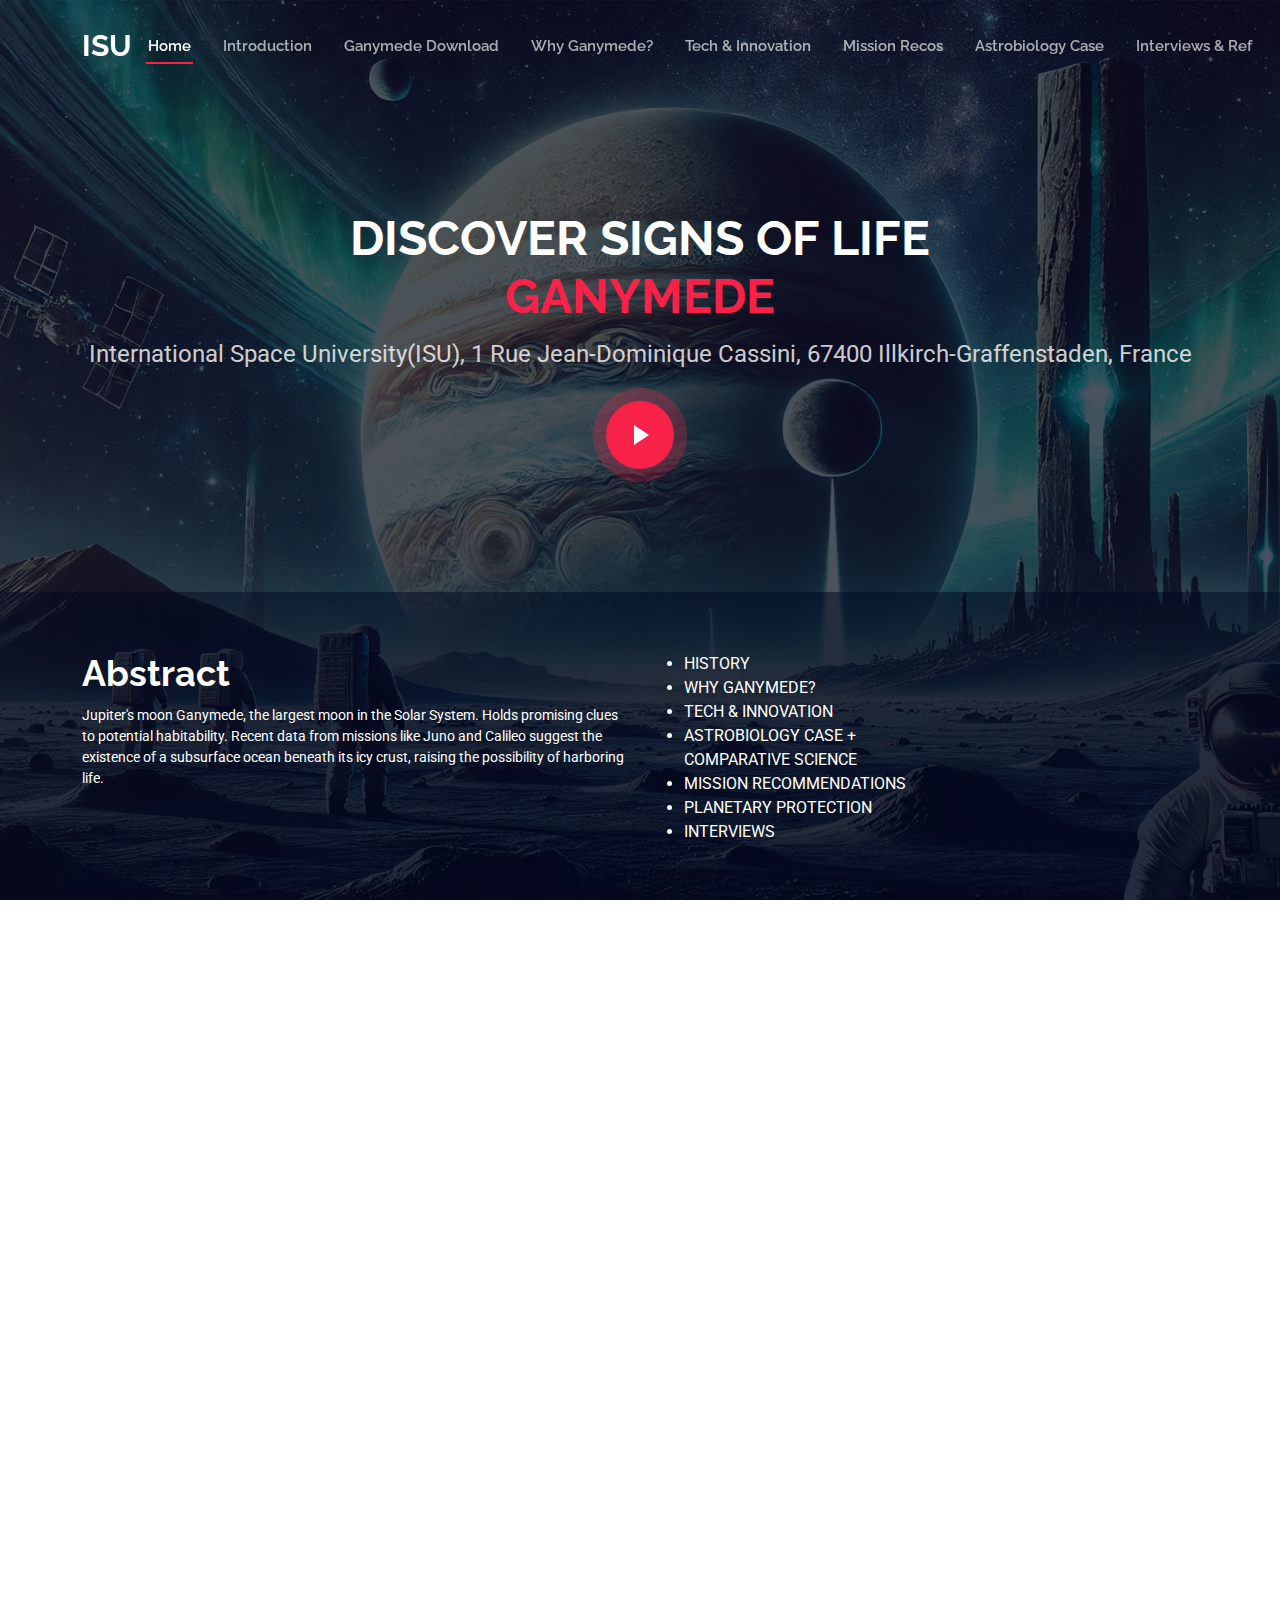
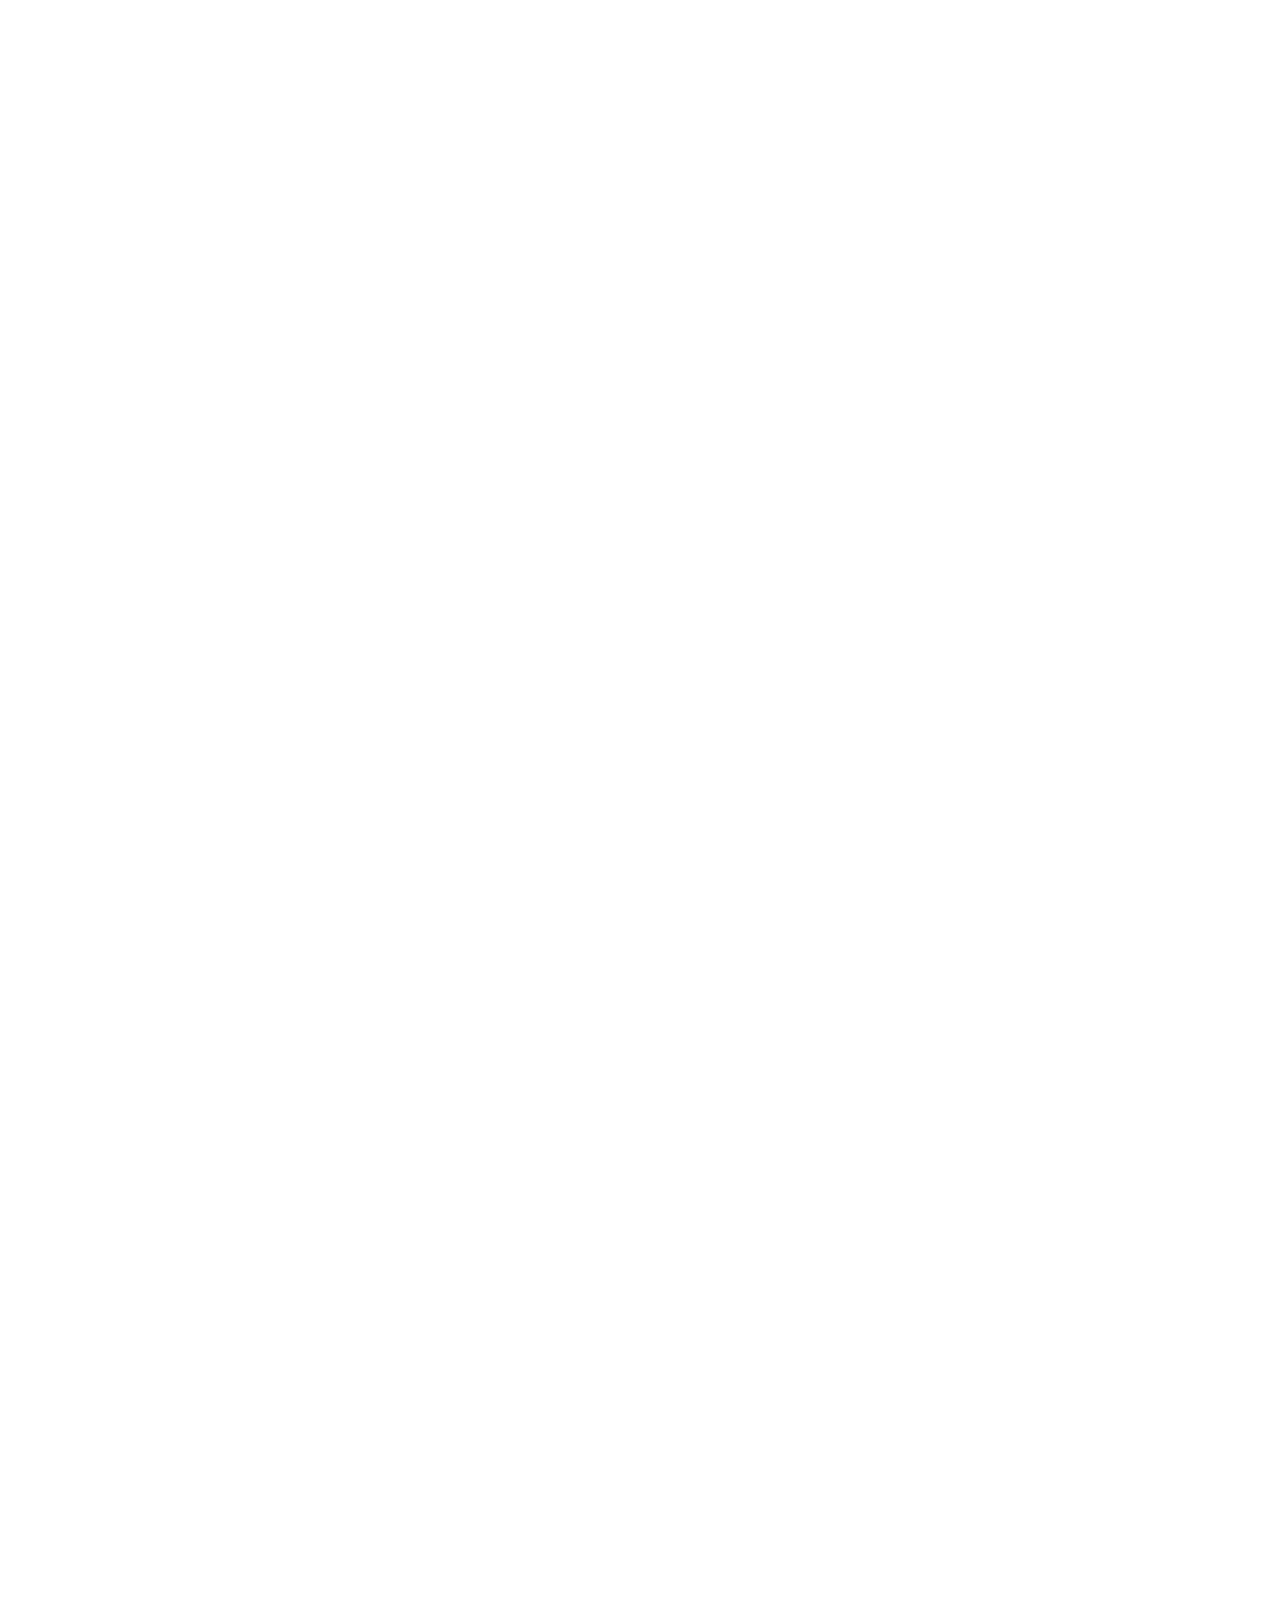
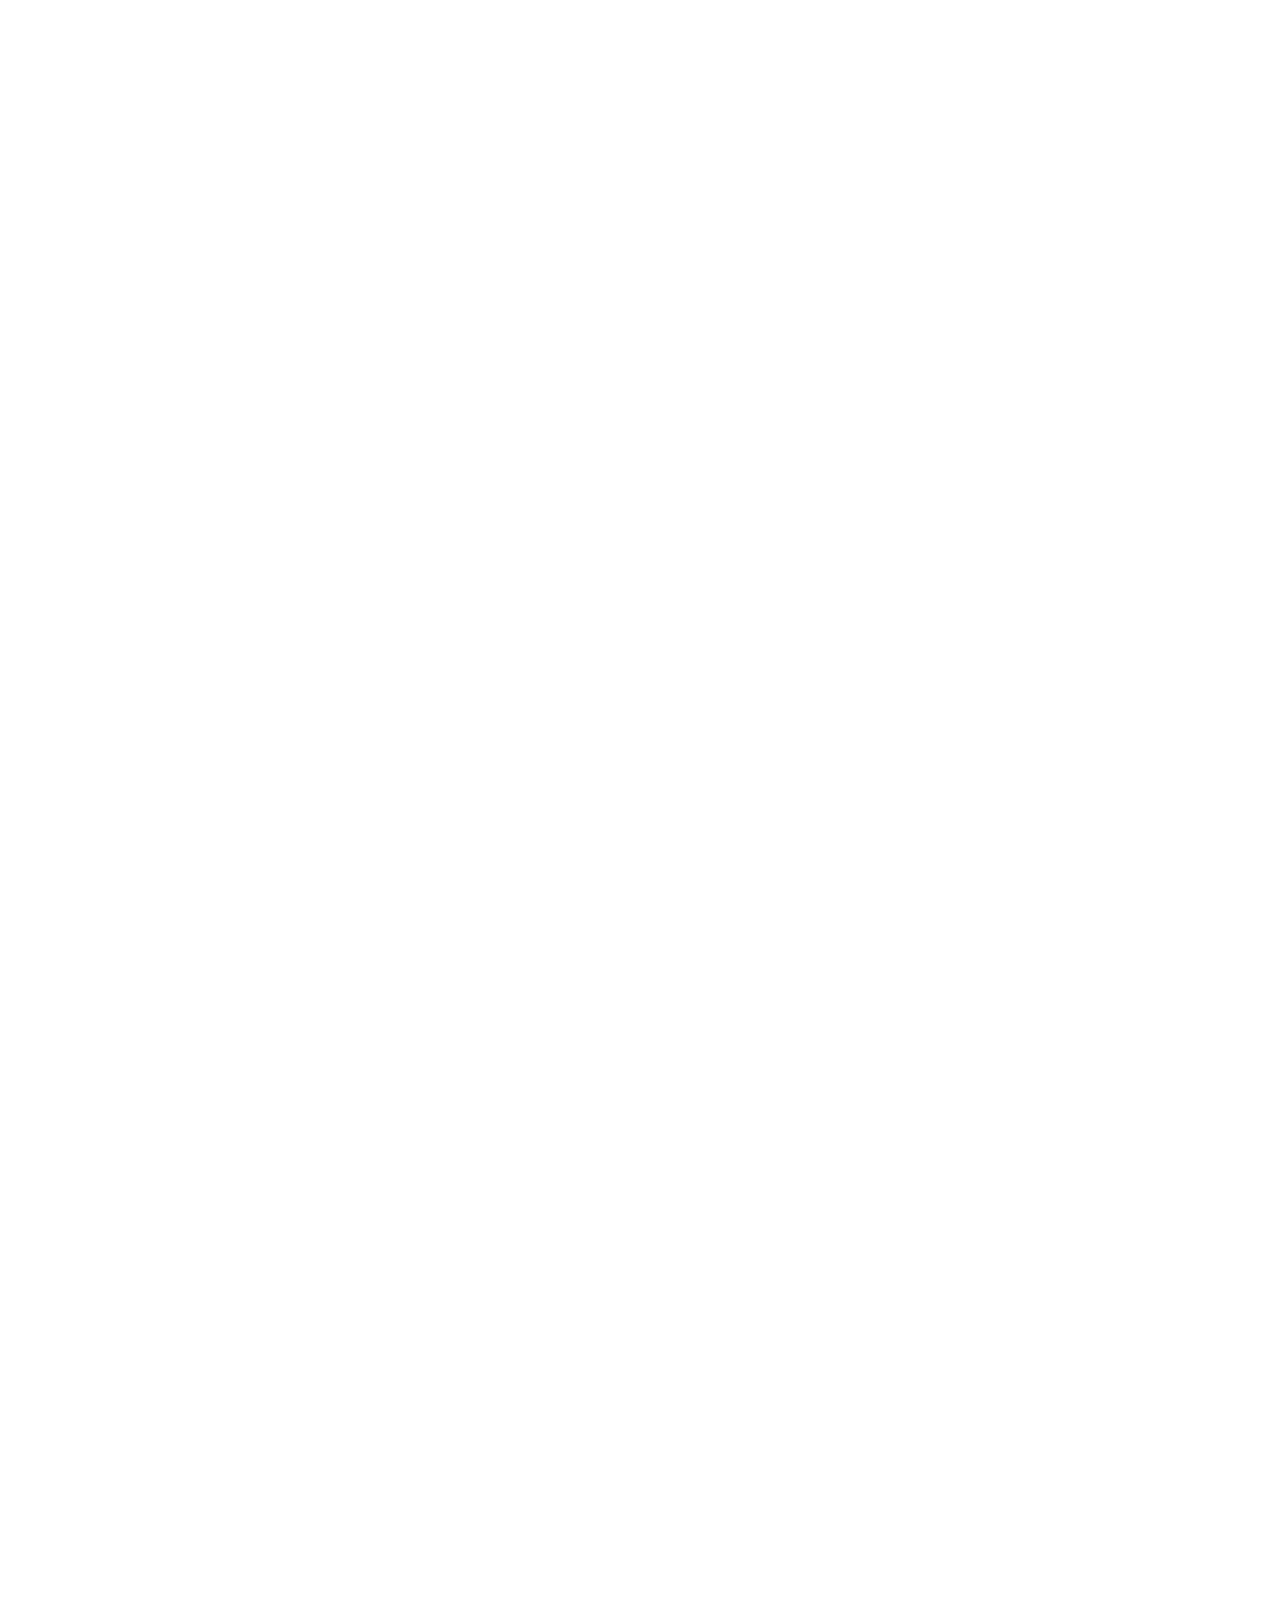
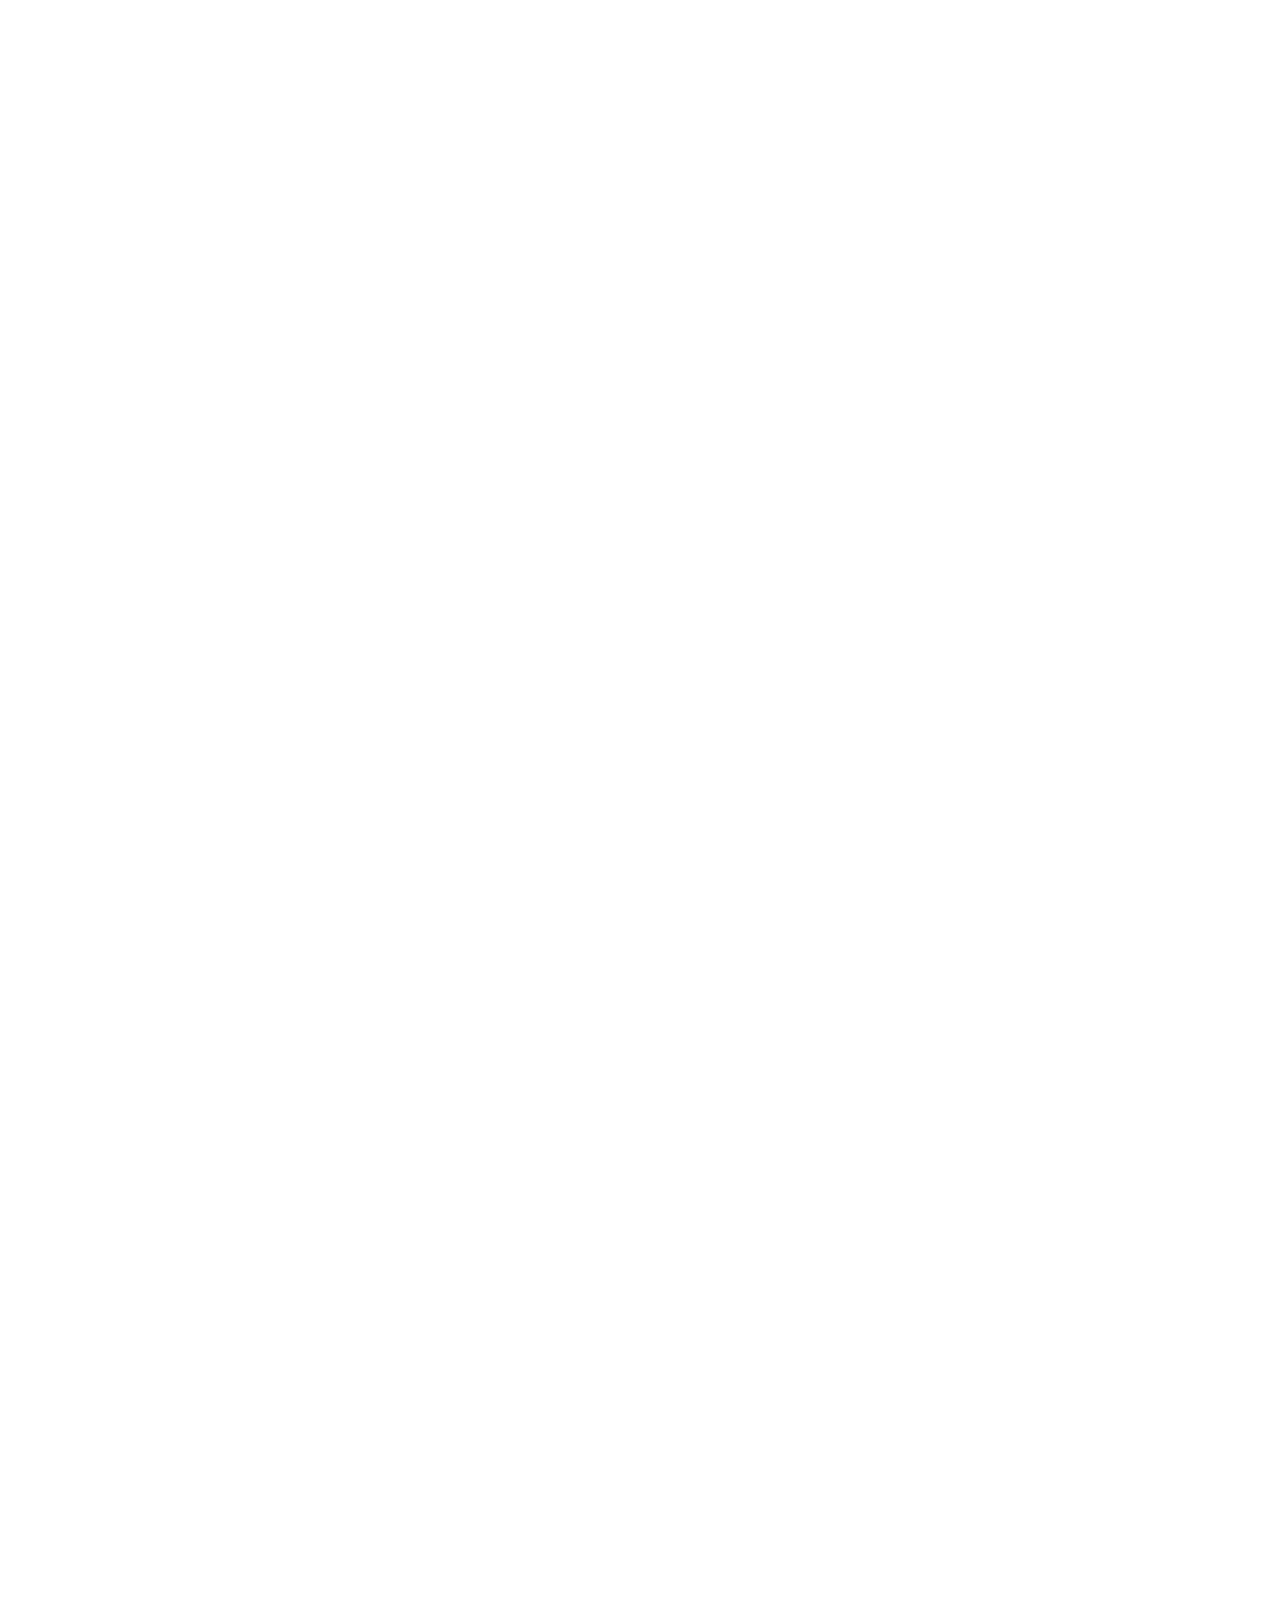
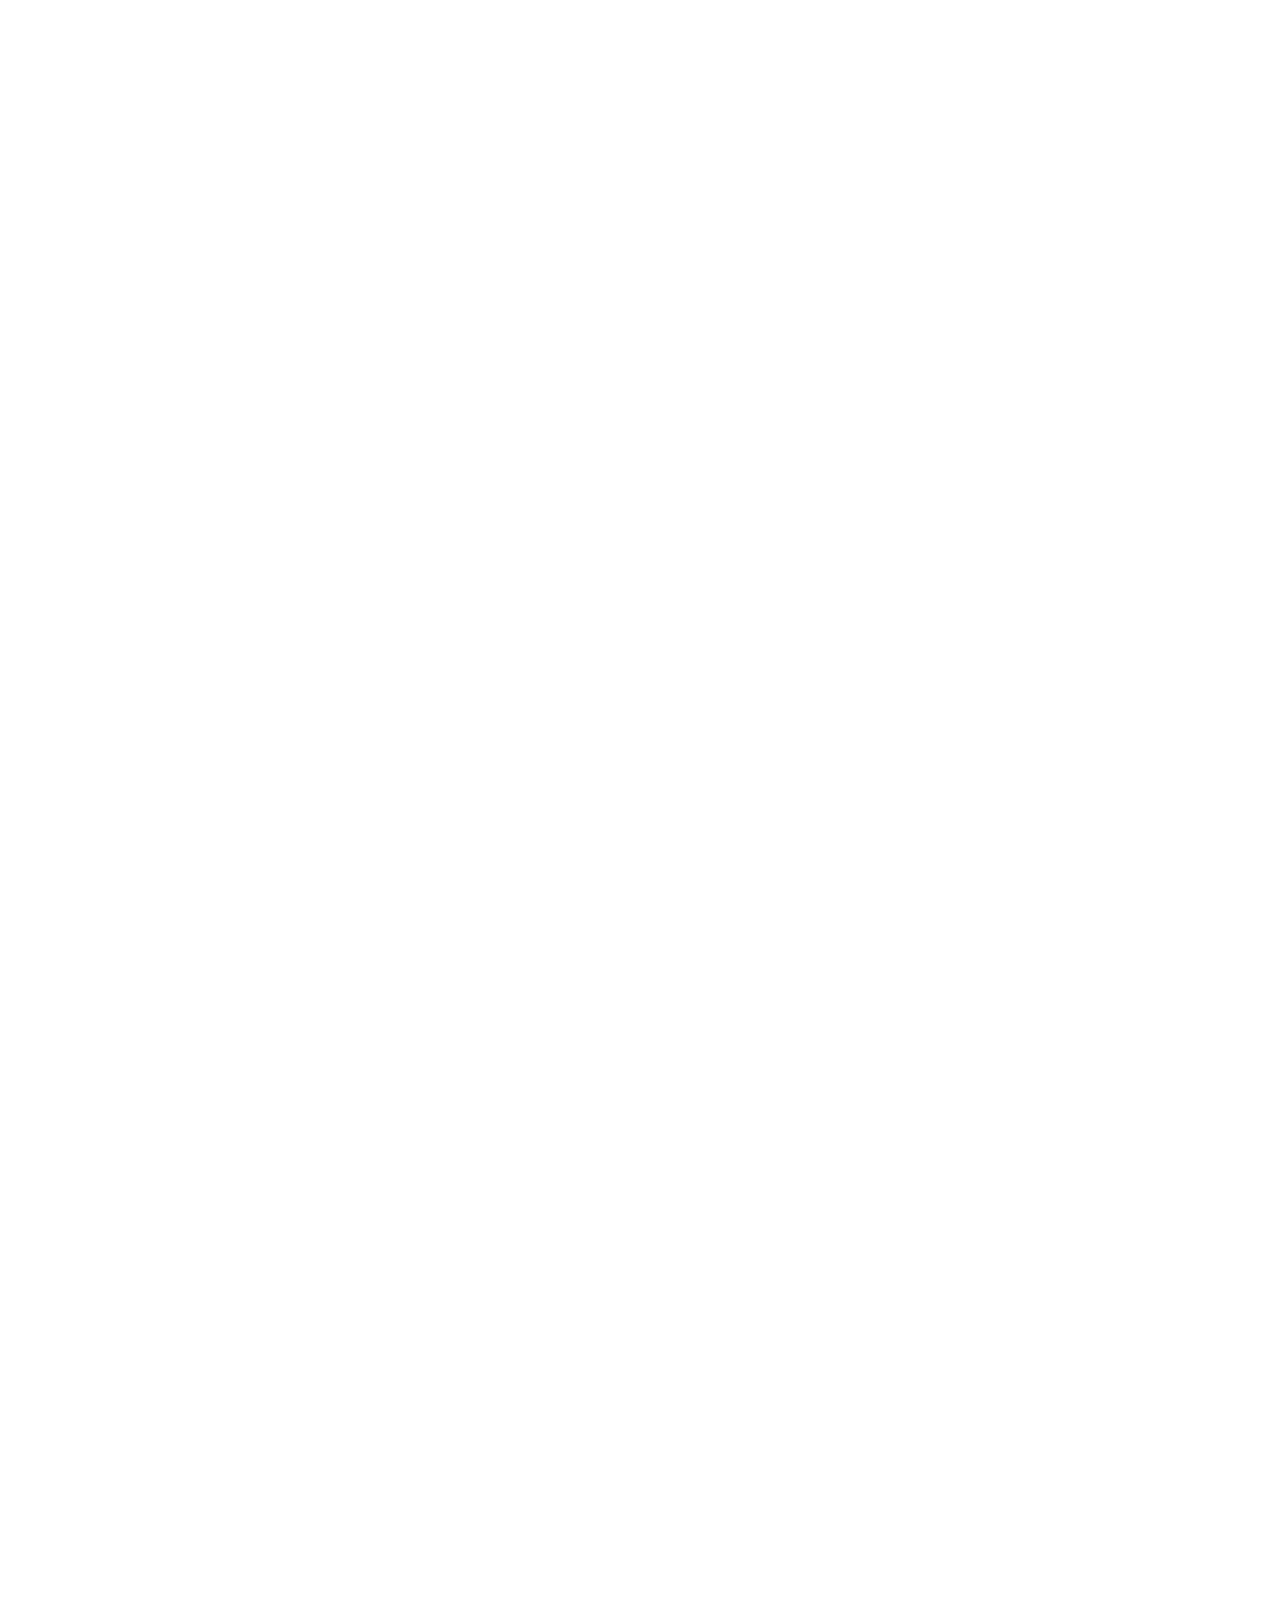
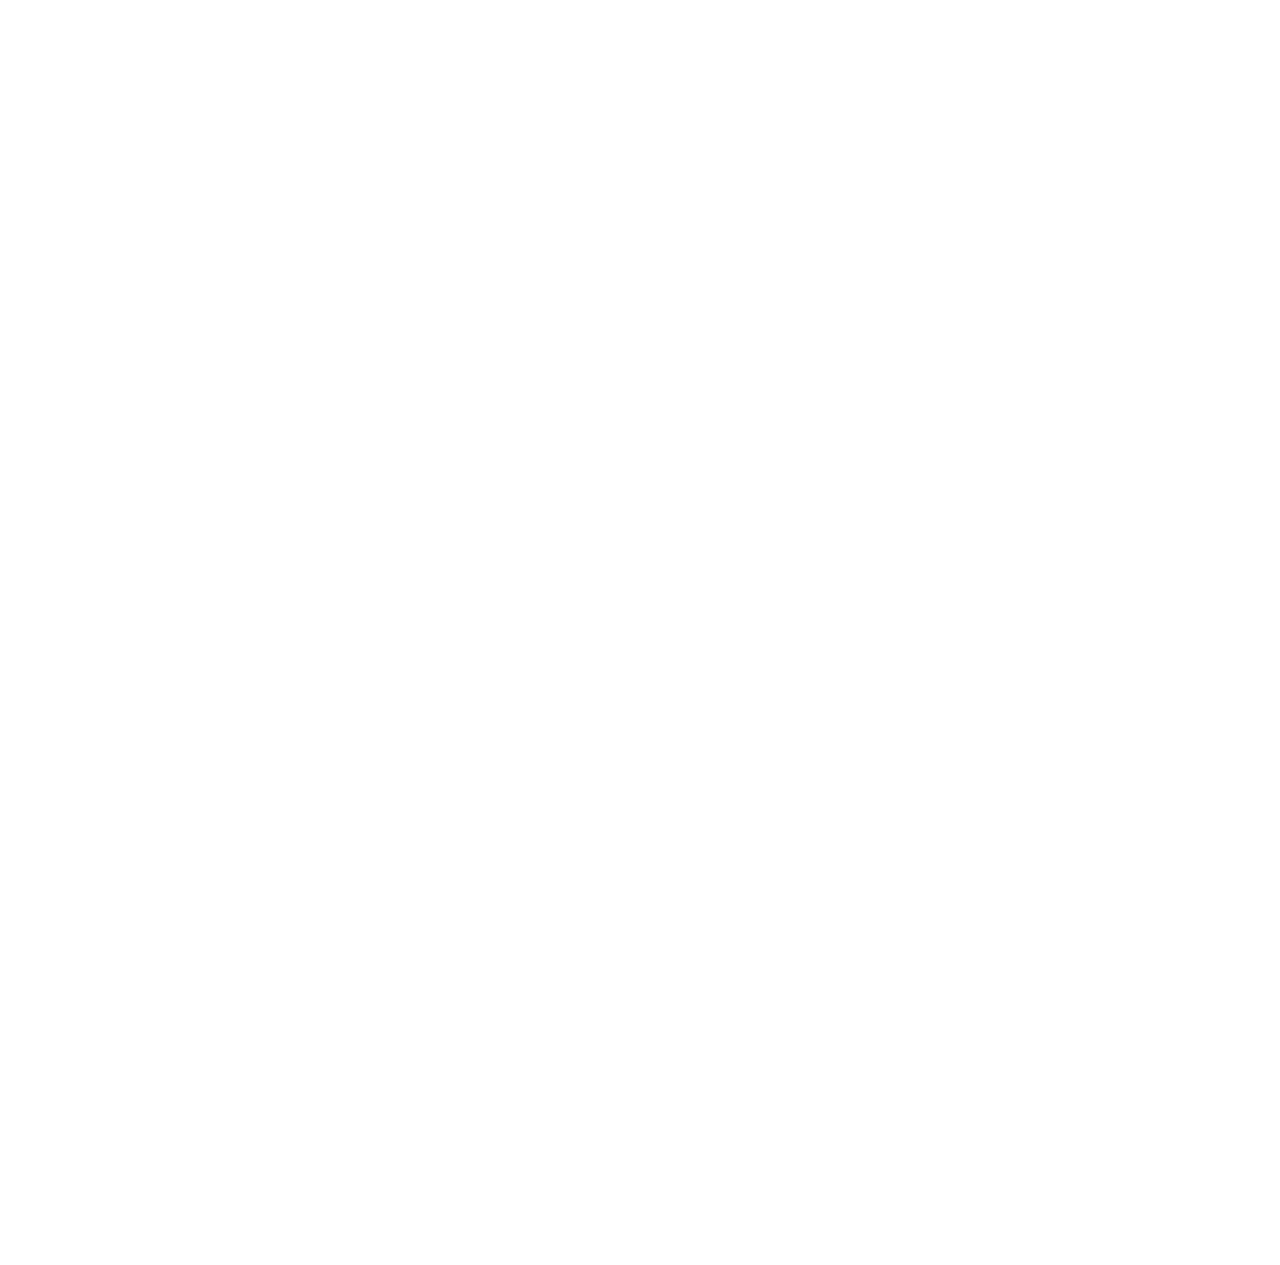
==== commit d66b2d2f: "removed gallery, address, and email" ====
--- a/index.html
+++ b/index.html
@@ -796,123 +796,15 @@
     </section><!-- /Schedule Section -->
 
 
-    <!-- Gallery Section -->
-    <section id="gallery" class="gallery section">
-
-      <!-- Section Title -->
-      <div class="container section-title" data-aos="fade-up">
-        <h2>Gallery</h2>
-        <p>Necessitatibus eius consequatur ex aliquid fuga eum quidem sint consectetur velit</p>
-      </div><!-- End Section Title -->
-
-      <div class="container" data-aos="fade-up" data-aos-delay="100">
-
-        <div class="swiper init-swiper">
-          <script type="application/json" class="swiper-config">
-            {
-              "loop": true,
-              "speed": 600,
-              "autoplay": {
-                "delay": 5000
-              },
-              "slidesPerView": "auto",
-              "centeredSlides": true,
-              "pagination": {
-                "el": ".swiper-pagination",
-                "type": "bullets",
-                "clickable": true
-              },
-              "breakpoints": {
-                "320": {
-                  "slidesPerView": 1,
-                  "spaceBetween": 0
-                },
-                "768": {
-                  "slidesPerView": 3,
-                  "spaceBetween": 20
-                },
-                "1200": {
-                  "slidesPerView": 5,
-                  "spaceBetween": 20
-                }
-              }
-            }
-          </script>
-          <div class="swiper-wrapper align-items-center">
-            <div class="swiper-slide"><a class="glightbox" data-gallery="images-gallery"
-                href="assets/img/event-gallery/event-gallery-1.jpg"><img
-                  src="assets/img/event-gallery/event-gallery-1.jpg" class="img-fluid" alt=""></a></div>
-            <div class="swiper-slide"><a class="glightbox" data-gallery="images-gallery"
-                href="assets/img/event-gallery/event-gallery-2.jpg"><img
-                  src="assets/img/event-gallery/event-gallery-2.jpg" class="img-fluid" alt=""></a></div>
-            <div class="swiper-slide"><a class="glightbox" data-gallery="images-gallery"
-                href="assets/img/event-gallery/event-gallery-3.jpg"><img
-                  src="assets/img/event-gallery/event-gallery-3.jpg" class="img-fluid" alt=""></a></div>
-            <div class="swiper-slide"><a class="glightbox" data-gallery="images-gallery"
-                href="assets/img/event-gallery/event-gallery-4.jpg"><img
-                  src="assets/img/event-gallery/event-gallery-4.jpg" class="img-fluid" alt=""></a></div>
-            <div class="swiper-slide"><a class="glightbox" data-gallery="images-gallery"
-                href="assets/img/event-gallery/event-gallery-5.jpg"><img
-                  src="assets/img/event-gallery/event-gallery-5.jpg" class="img-fluid" alt=""></a></div>
-            <div class="swiper-slide"><a class="glightbox" data-gallery="images-gallery"
-                href="assets/img/event-gallery/event-gallery-6.jpg"><img
-                  src="assets/img/event-gallery/event-gallery-6.jpg" class="img-fluid" alt=""></a></div>
-            <div class="swiper-slide"><a class="glightbox" data-gallery="images-gallery"
-                href="assets/img/event-gallery/event-gallery-7.jpg"><img
-                  src="assets/img/event-gallery/event-gallery-7.jpg" class="img-fluid" alt=""></a></div>
-            <div class="swiper-slide"><a class="glightbox" data-gallery="images-gallery"
-                href="assets/img/event-gallery/event-gallery-8.jpg"><img
-                  src="assets/img/event-gallery/event-gallery-8.jpg" class="img-fluid" alt=""></a></div>
-          </div>
-          <div class="swiper-pagination"></div>
-        </div>
-
-      </div>
-
-    </section><!-- /Gallery Section -->
-
-
     <!-- Contact Section -->
     <section id="contact" class="contact section">
 
       <!-- Section Title -->
       <div class="container section-title" data-aos="fade-up">
         <h2>Contact</h2>
-        <p>Necessitatibus eius consequatur ex aliquid fuga eum quidem sint consectetur velit</p>
       </div><!-- End Section Title -->
 
       <div class="container" data-aos="fade-up" data-aos-delay="100">
-
-        <div class="row gy-4">
-
-          <div class="col-lg-6">
-            <div class="info-item d-flex flex-column justify-content-center align-items-center" data-aos="fade-up"
-              data-aos-delay="200">
-              <i class="bi bi-geo-alt"></i>
-              <h3>Address</h3>
-              <p>A108 Adam Street, New York, NY 535022</p>
-            </div>
-          </div><!-- End Info Item -->
-
-          <div class="col-lg-3 col-md-6">
-            <div class="info-item d-flex flex-column justify-content-center align-items-center" data-aos="fade-up"
-              data-aos-delay="300">
-              <i class="bi bi-telephone"></i>
-              <h3>Call Us</h3>
-              <p>+1 5589 55488 55</p>
-            </div>
-          </div><!-- End Info Item -->
-
-          <div class="col-lg-3 col-md-6">
-            <div class="info-item d-flex flex-column justify-content-center align-items-center" data-aos="fade-up"
-              data-aos-delay="400">
-              <i class="bi bi-envelope"></i>
-              <h3>Email Us</h3>
-              <p>info@example.com</p>
-            </div>
-          </div><!-- End Info Item -->
-
-        </div>
 
         <div class="row gy-4 mt-1">
           <div class="col-lg-24" data-aos="fade-up" data-aos-delay="300">
--- a/assets/css/main.css
+++ b/assets/css/main.css
@@ -83,7 +83,18 @@
   .SubsurfaceTwoContainer{
     width: 90%; /* Reduces image size on smaller screens */
     margin: 0 auto; /* Centers image within the div */
-  }  
+  }
+  
+  .MissionRecoContainer{
+    width: 90%; /* Reduces image size on smaller screens */
+    margin: 0 auto; /* Centers image within the div */
+  }
+}
+
+.MissionRecoContainer:hover{
+  box-shadow: 0 8px 15px rgba(248, 34, 73, 0.5); /* Red shadow with transparency */
+  transform: scale(1.05); /* Slightly scales the image */
+  cursor: pointer;
 }
 
 .AstroBiologyContainer:hover{
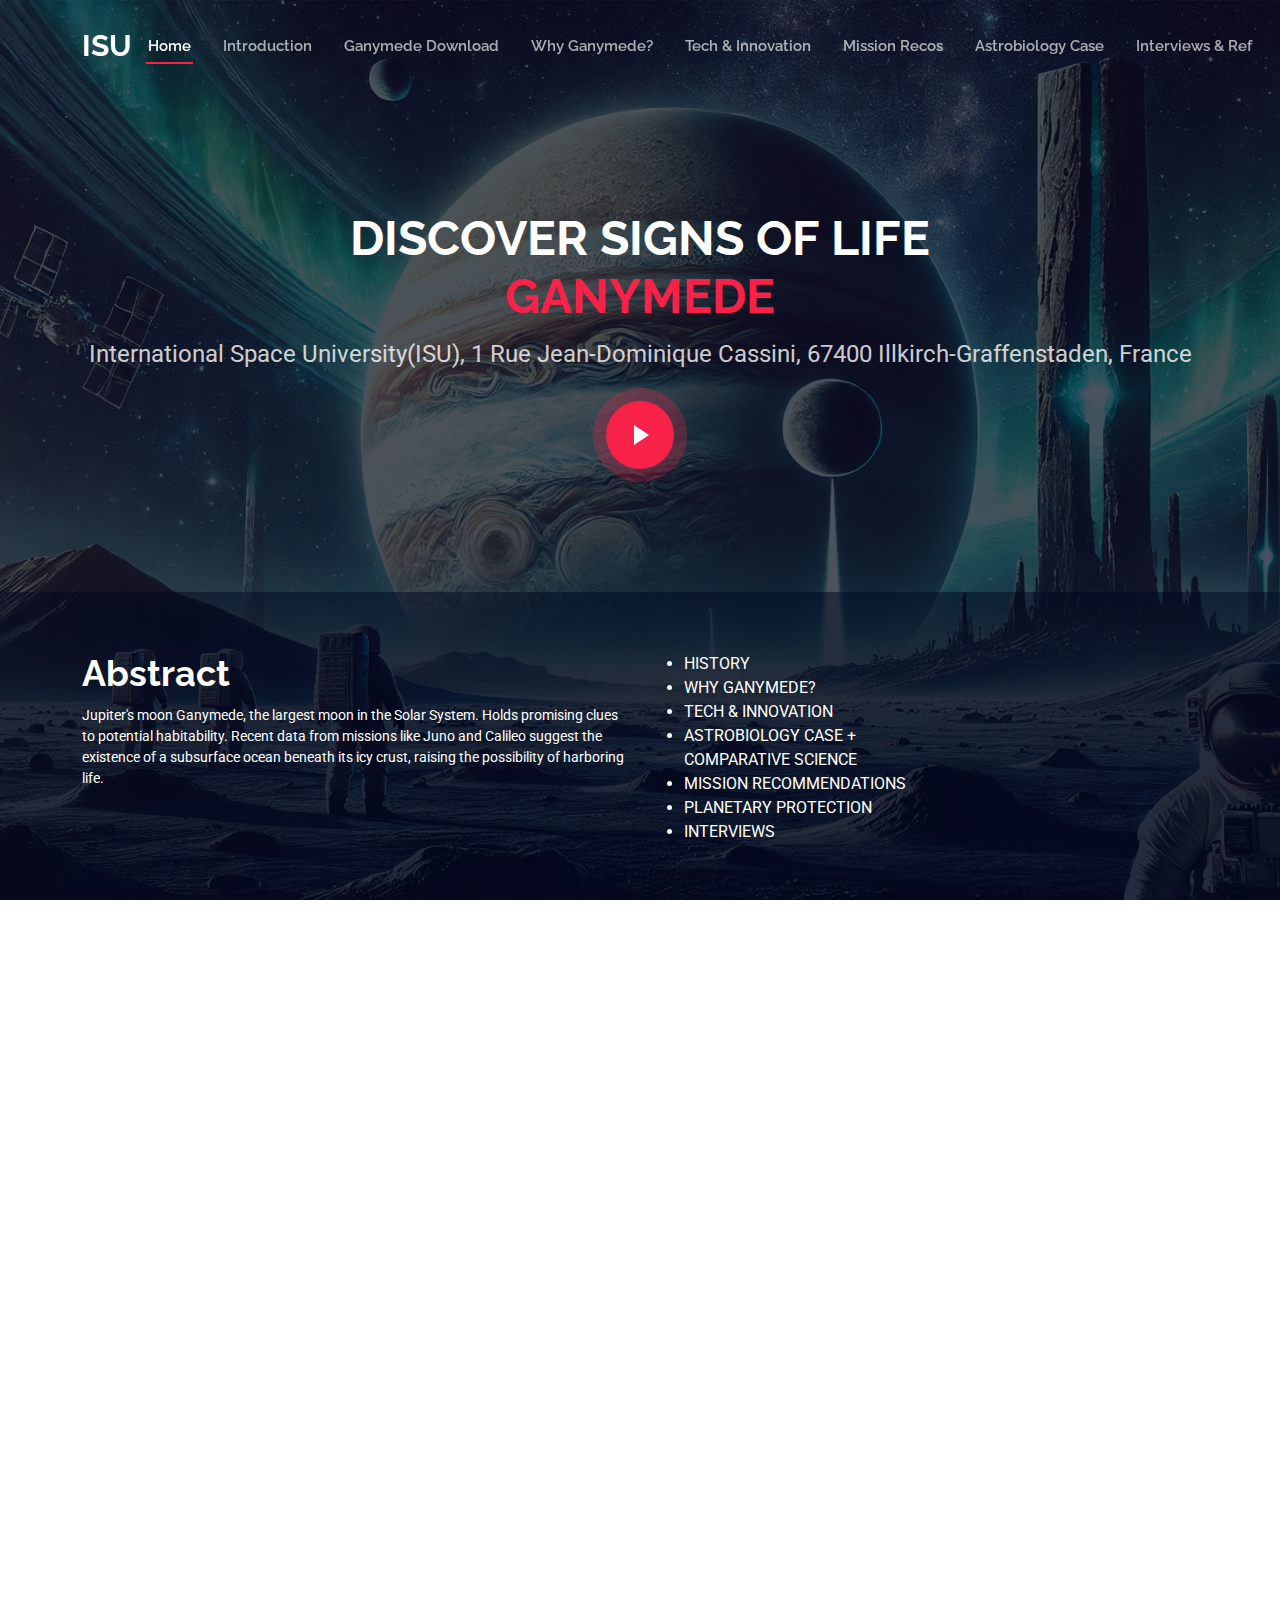
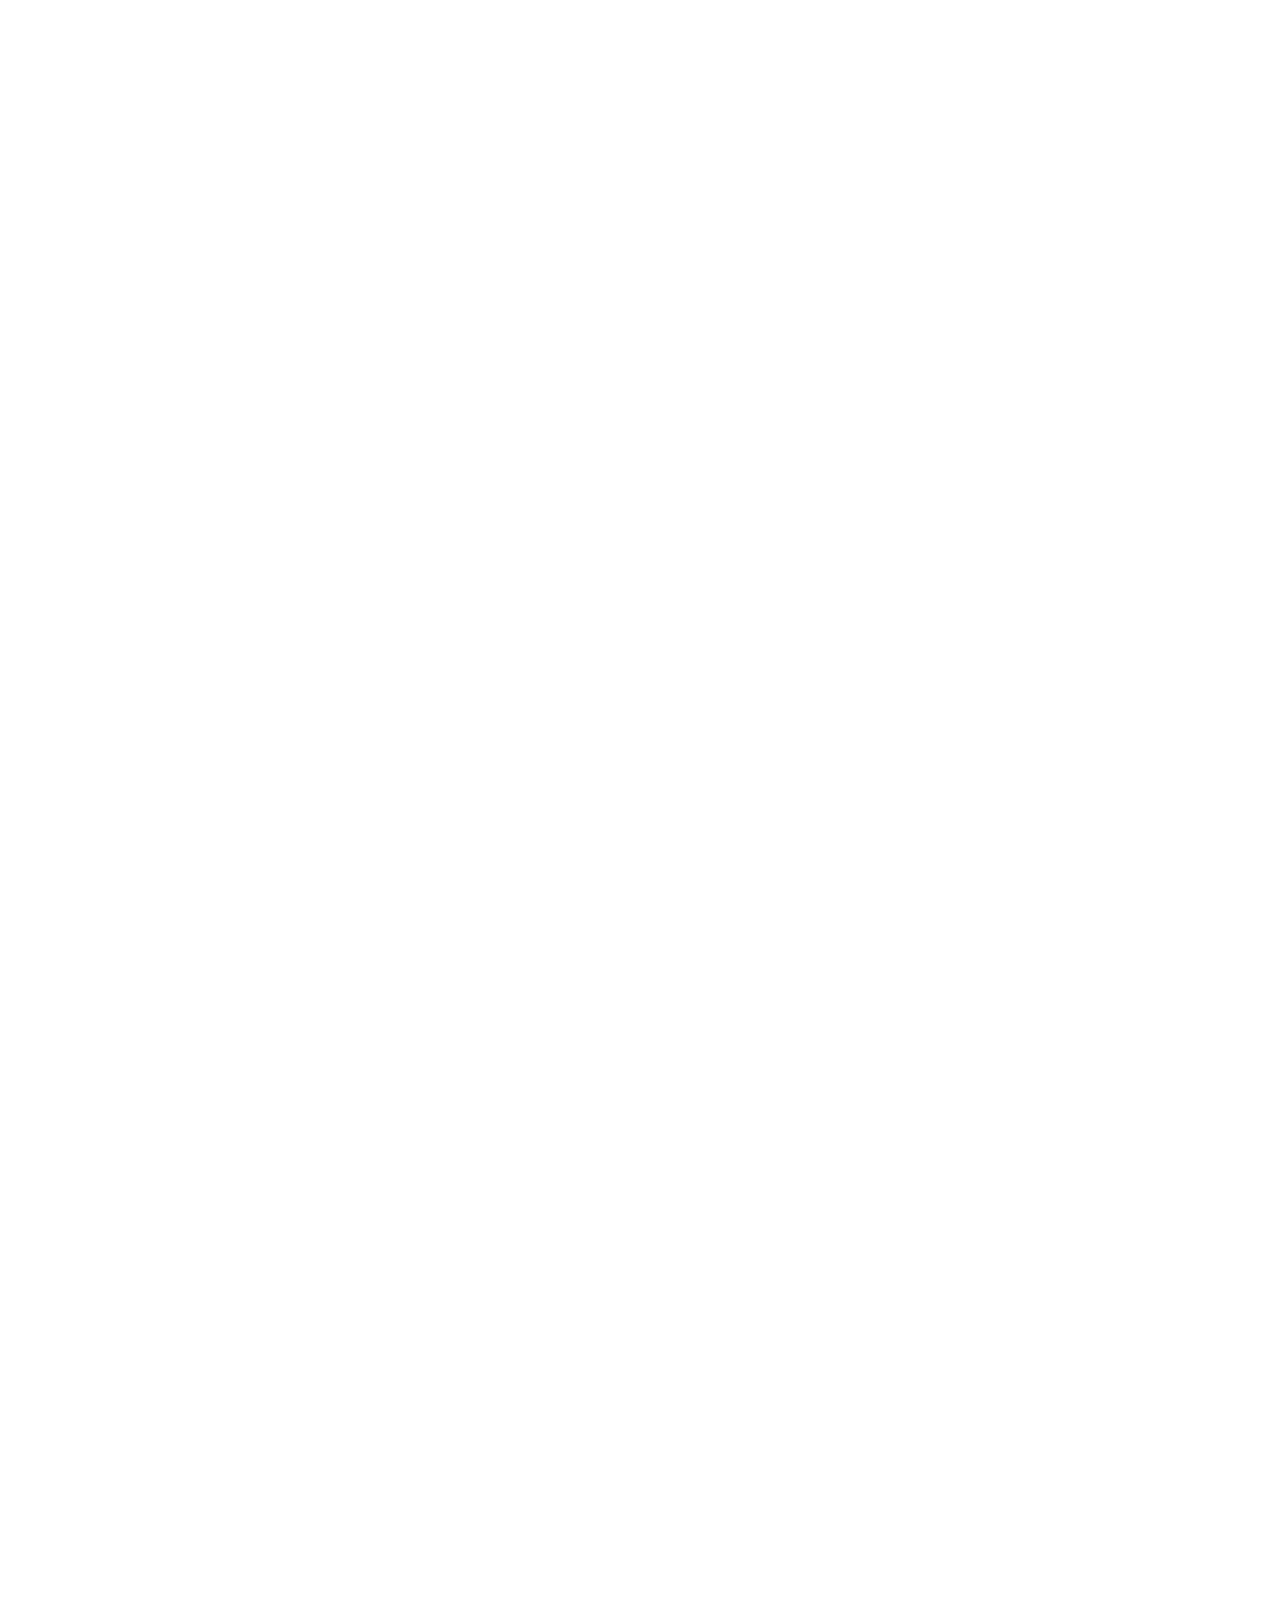
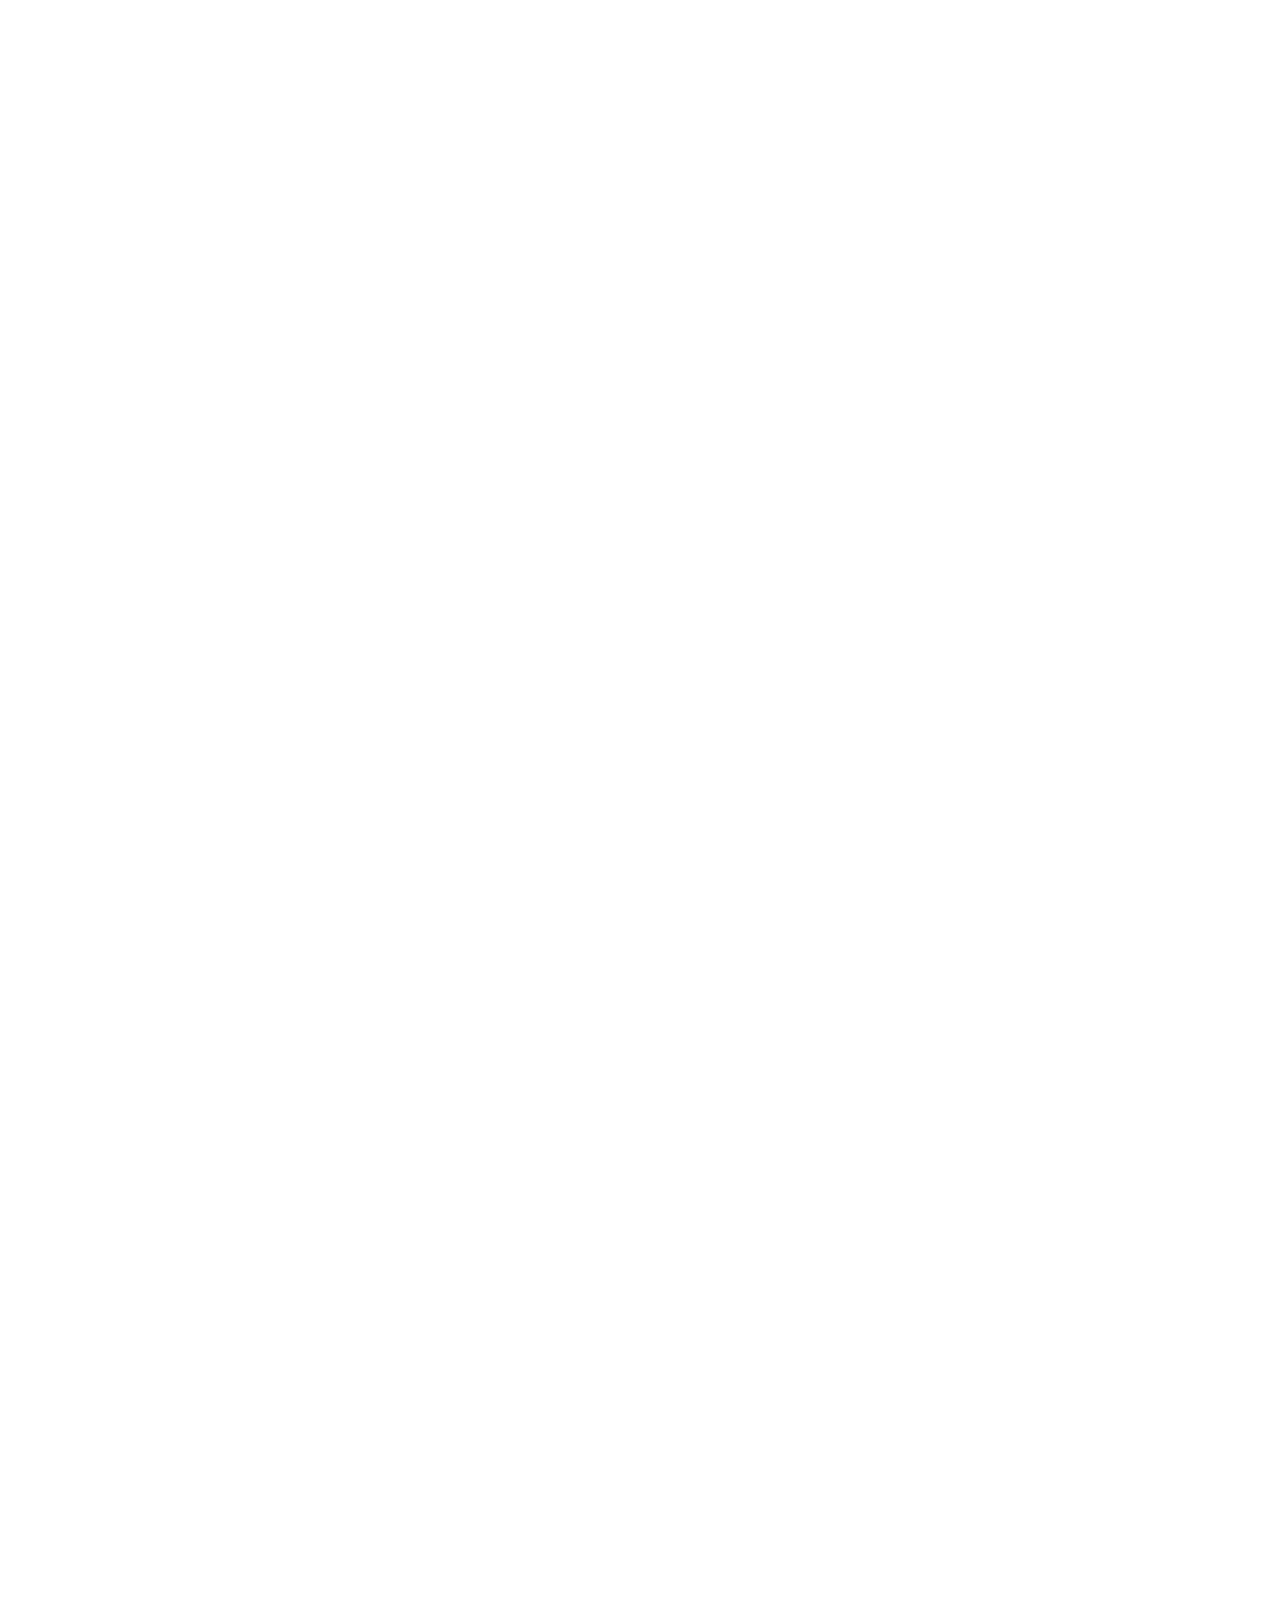
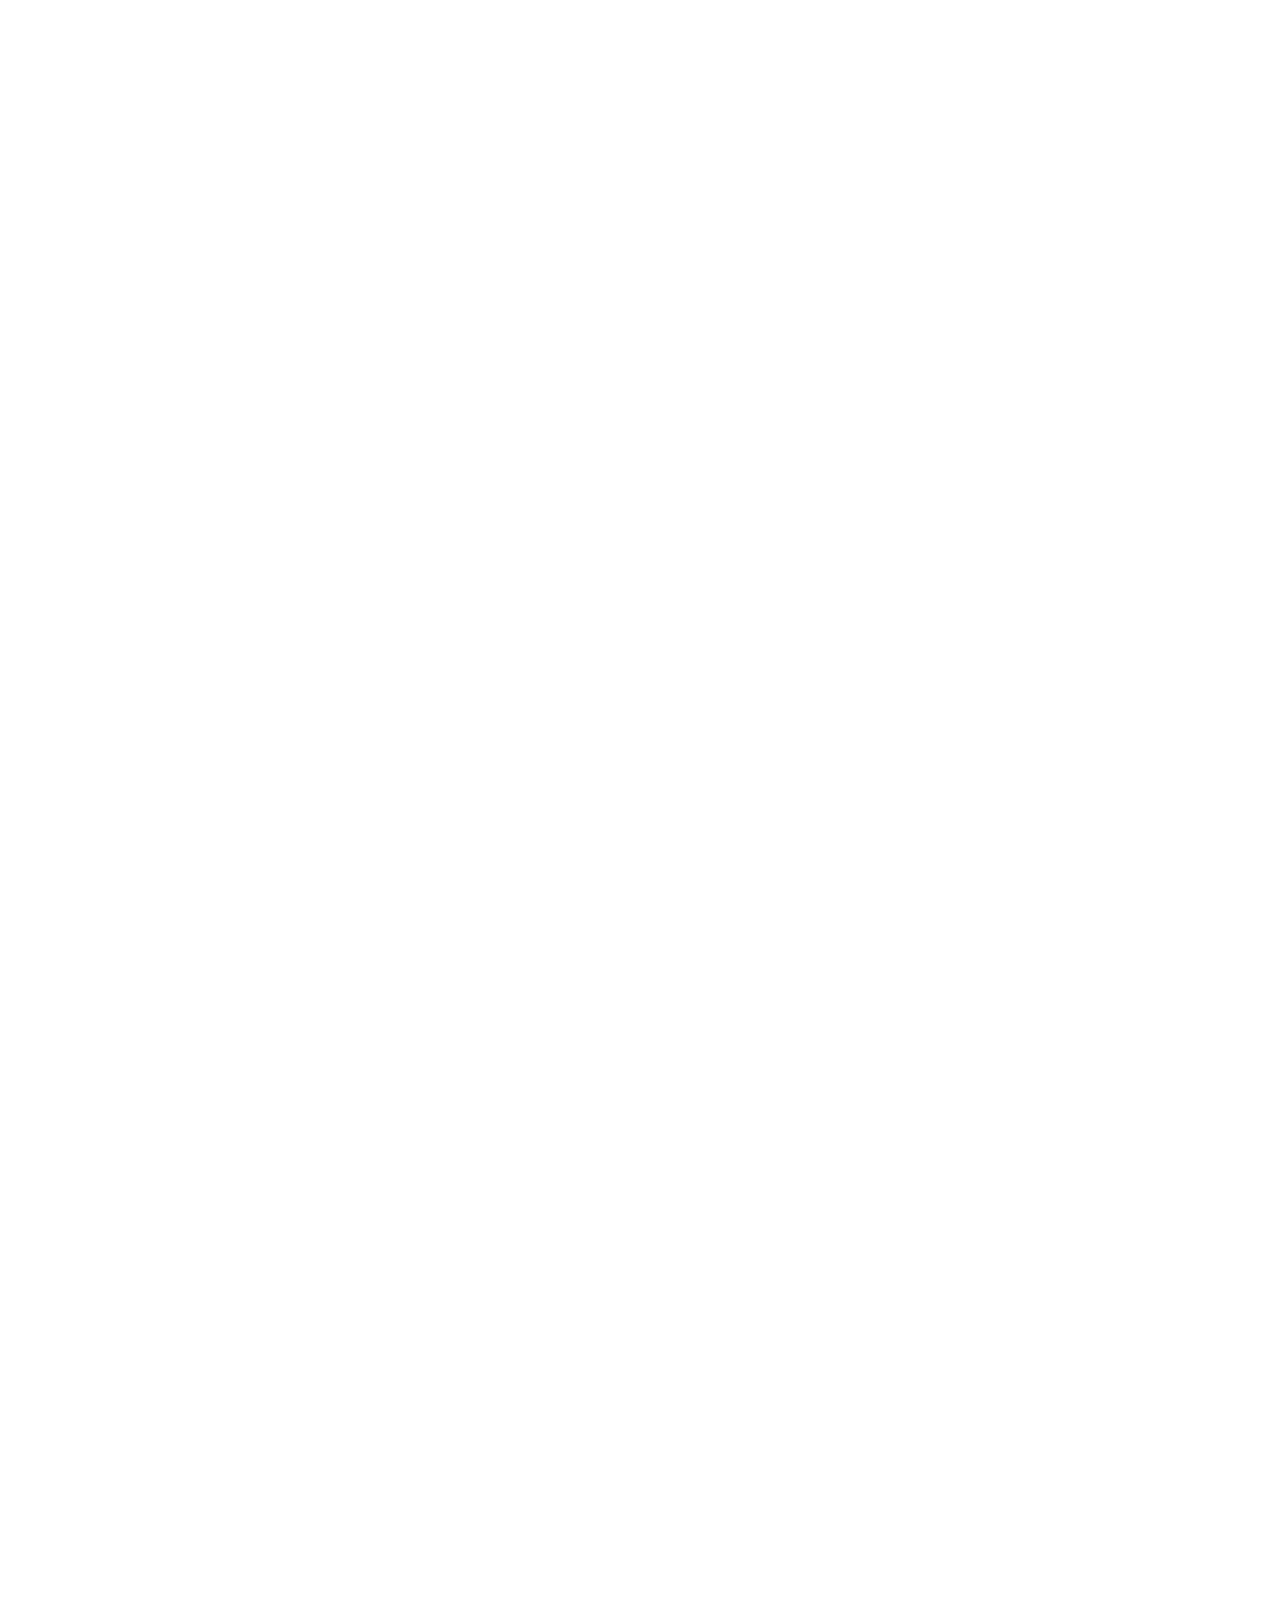
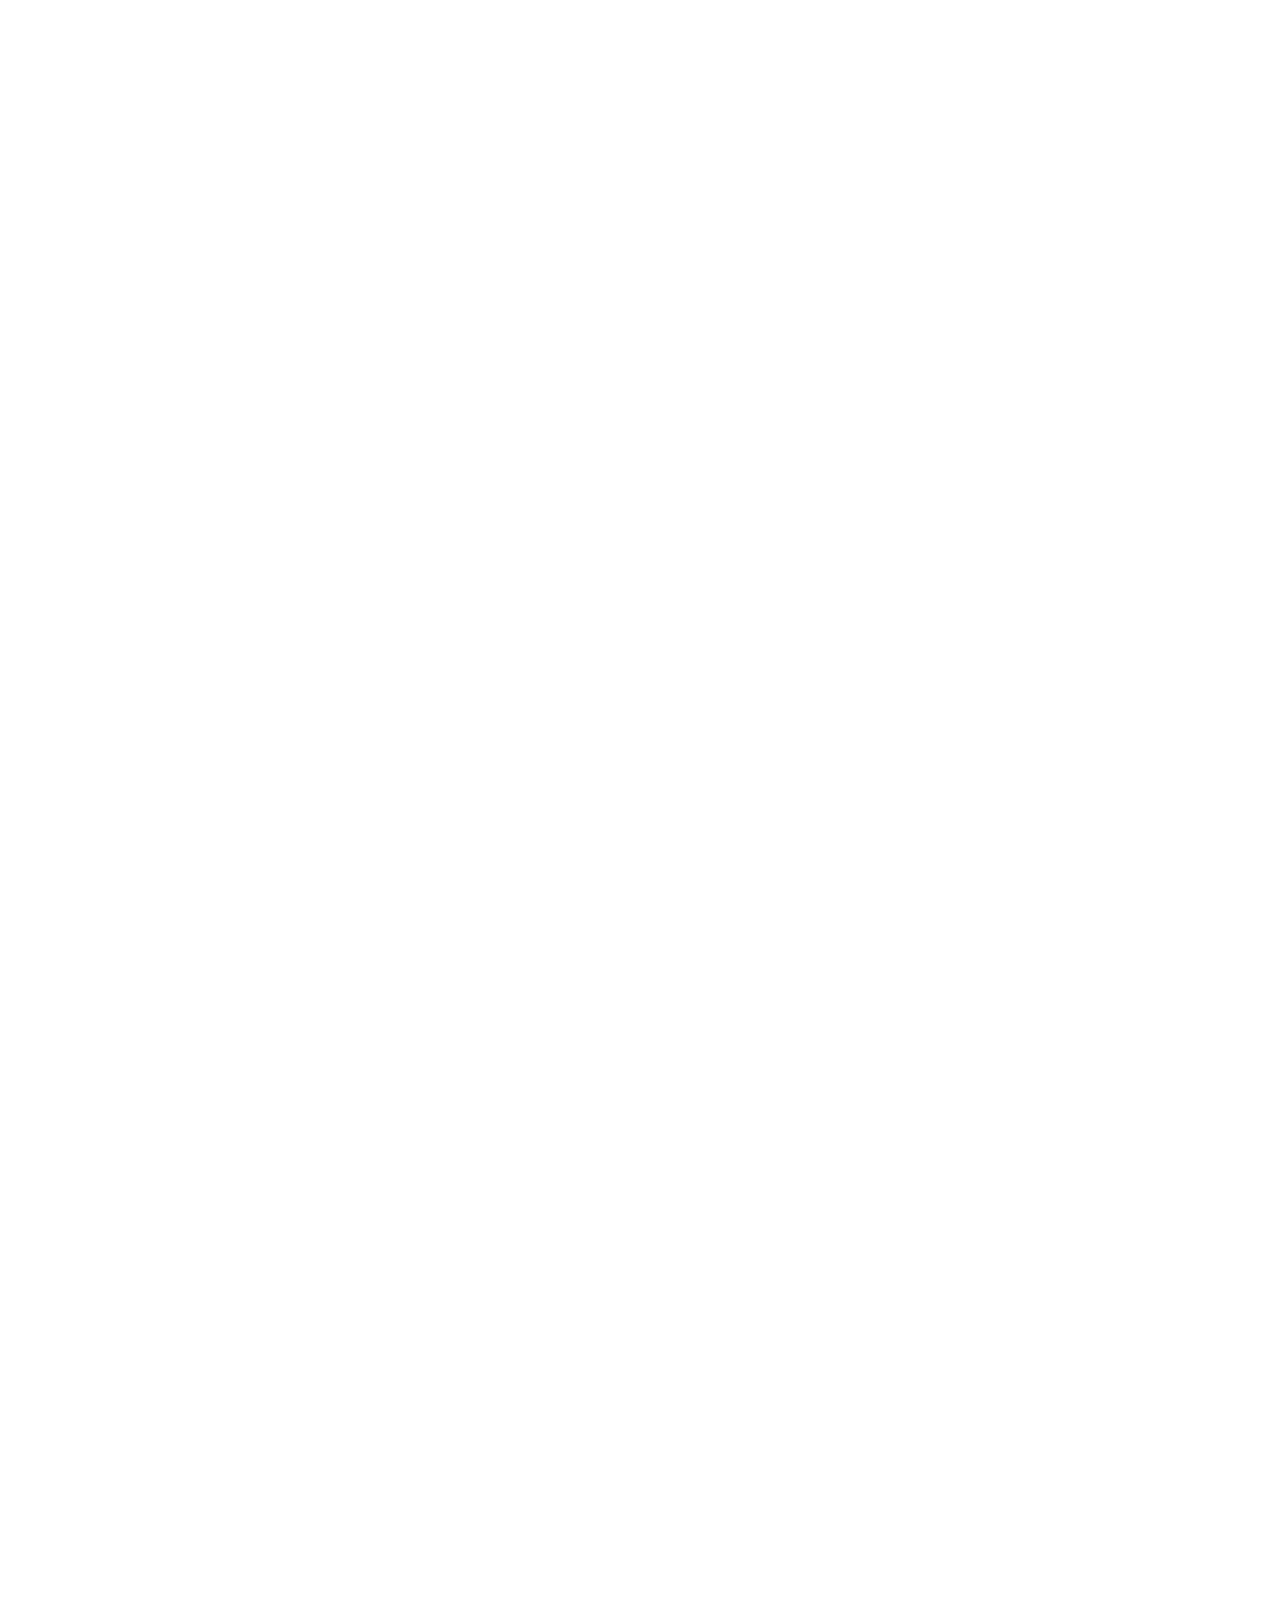
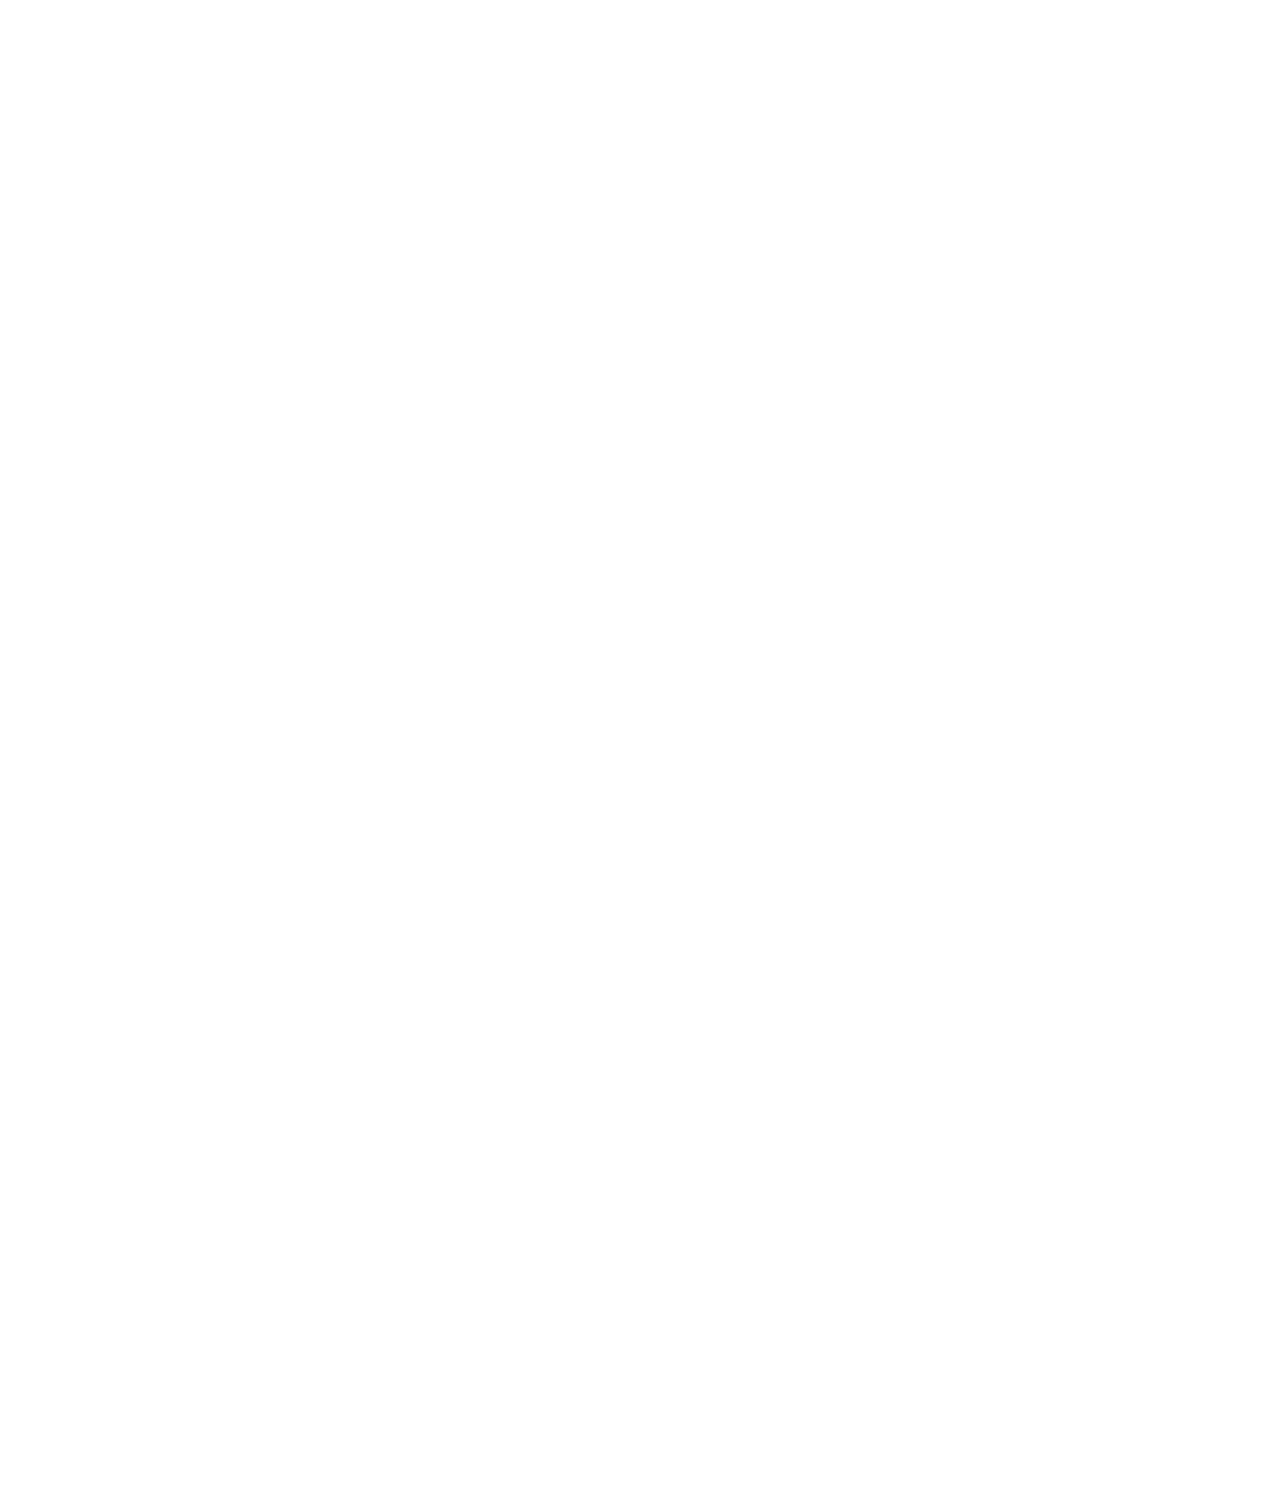
==== commit a9080edc: "galileo content addition" ====
--- a/index.html
+++ b/index.html
@@ -505,7 +505,24 @@
             <div style="text-align: center; display: flex; flex-direction: row; justify-content: center;"
               role="tabpanel" class="col-lg-9  tab-pane fade" id="day-6" style="width: 90%;">
               <div data-aos="fade-up" data-aos-delay="300" class="">
+                <div style="text-align: center; display: flex; flex-direction: row; justify-content: center;">
                 <a href="https://youtu.be/aezcXjKYZkM?feature=shared" class="glightbox pulsating-play-btn mt-3"></a>
+                </div>
+                <h3 style="font-size: 15px; text-align: justify;">
+                  <br><br>
+                  Captured high quality images of Jupiter and its satellites, including the features of Ganymede’s
+                  surface, tectonic structures, the rocks formed and the groves. The SSi camera provided data for the
+                  terra mapping of Ganymede’s surface and the analysis of its geological processes <br>
+                  Near Infrared Mapping Spectrometer (NIMS)
+                  This Instrument is used to study the composition of Ganymede's surface by deflecting reflected
+                  sunlight in the IR spectrum. This instrument has identified water ice and other surface materials, and
+                  generated evidence of possible organic compounds, that helps to infer composition and potential
+                  presence of an ocean under the icy crust. <br>
+                  Ultraviolet Spectrometer (UVS)
+                  This instrument analyzed the ultraviolet light on the surface of Ganymede and its atmosphere, which
+                  provided data on Ganymede’s thin oxygen atmosphere and helped in the study of the auroras that form,
+                  which then indicated interactions with Jupiter’s magnitude.
+                </h3>
               </div>
 
             </div><!-- End Galileo section -->
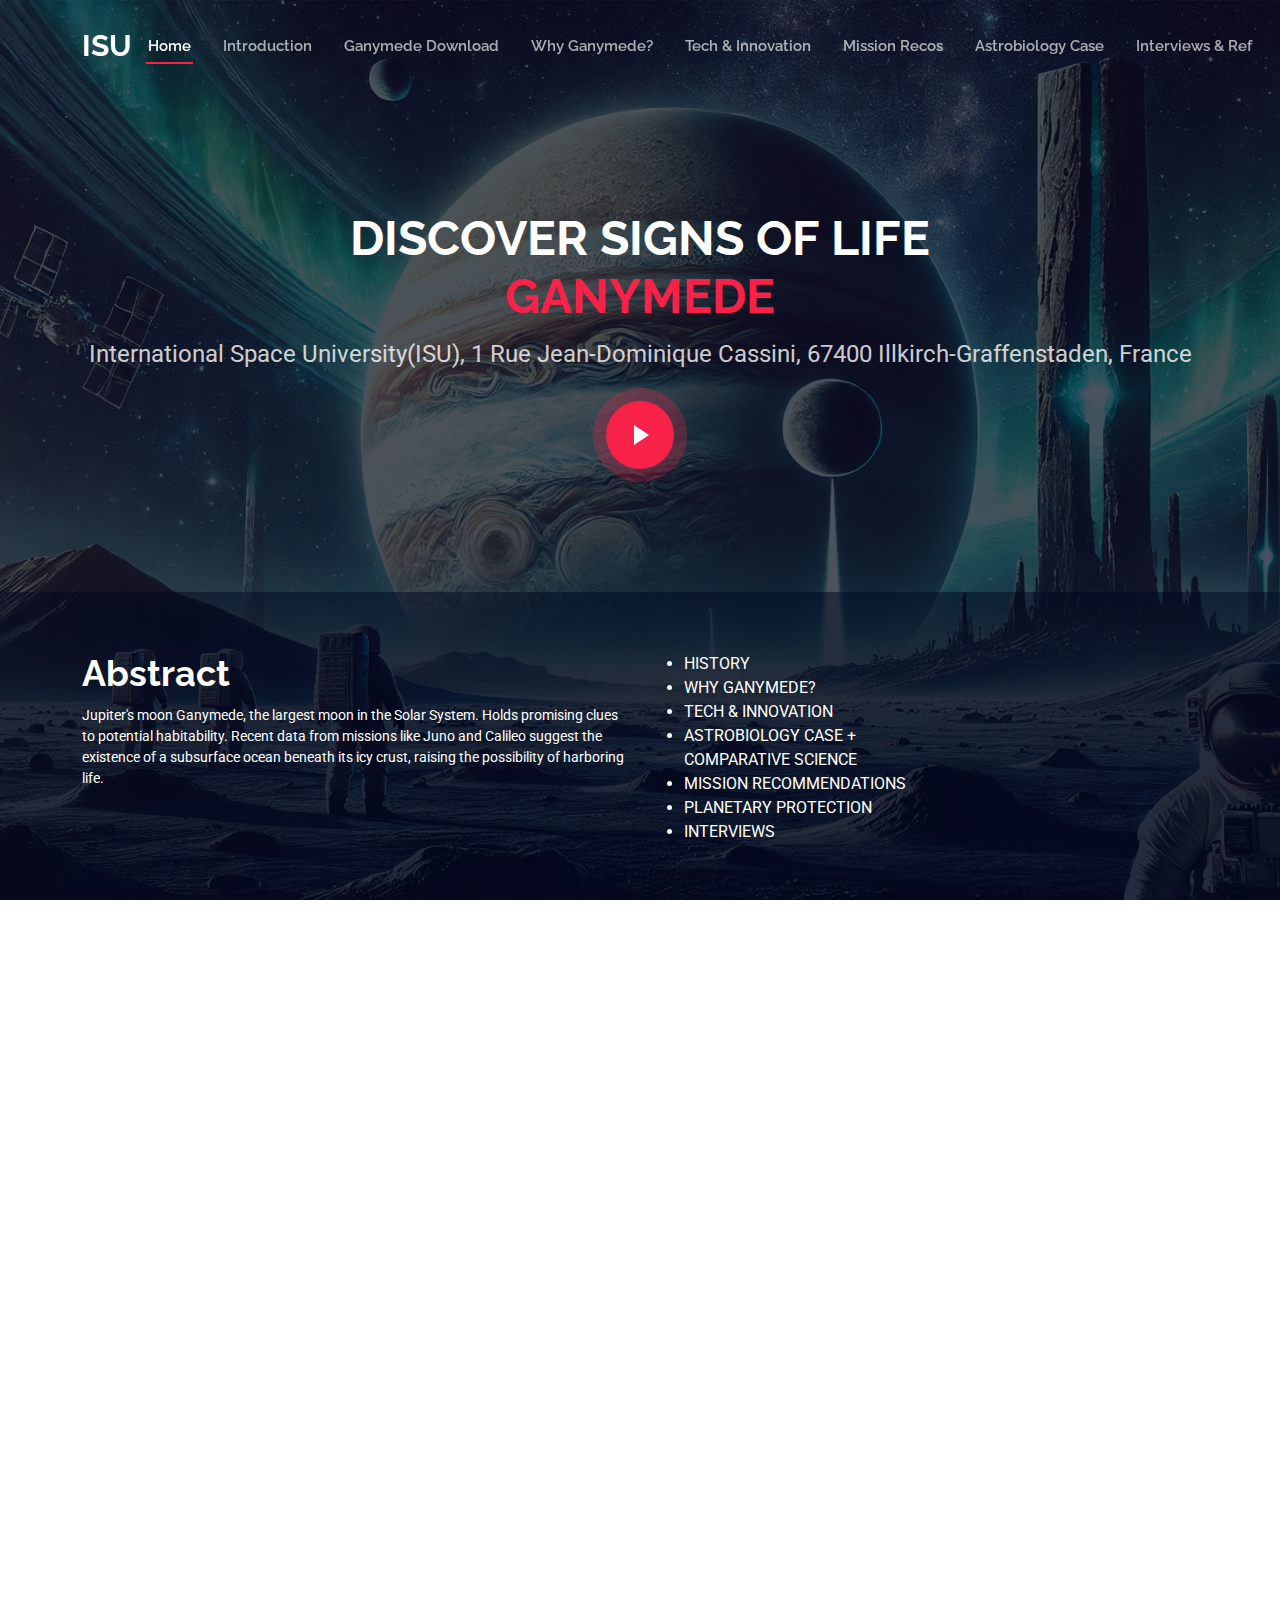
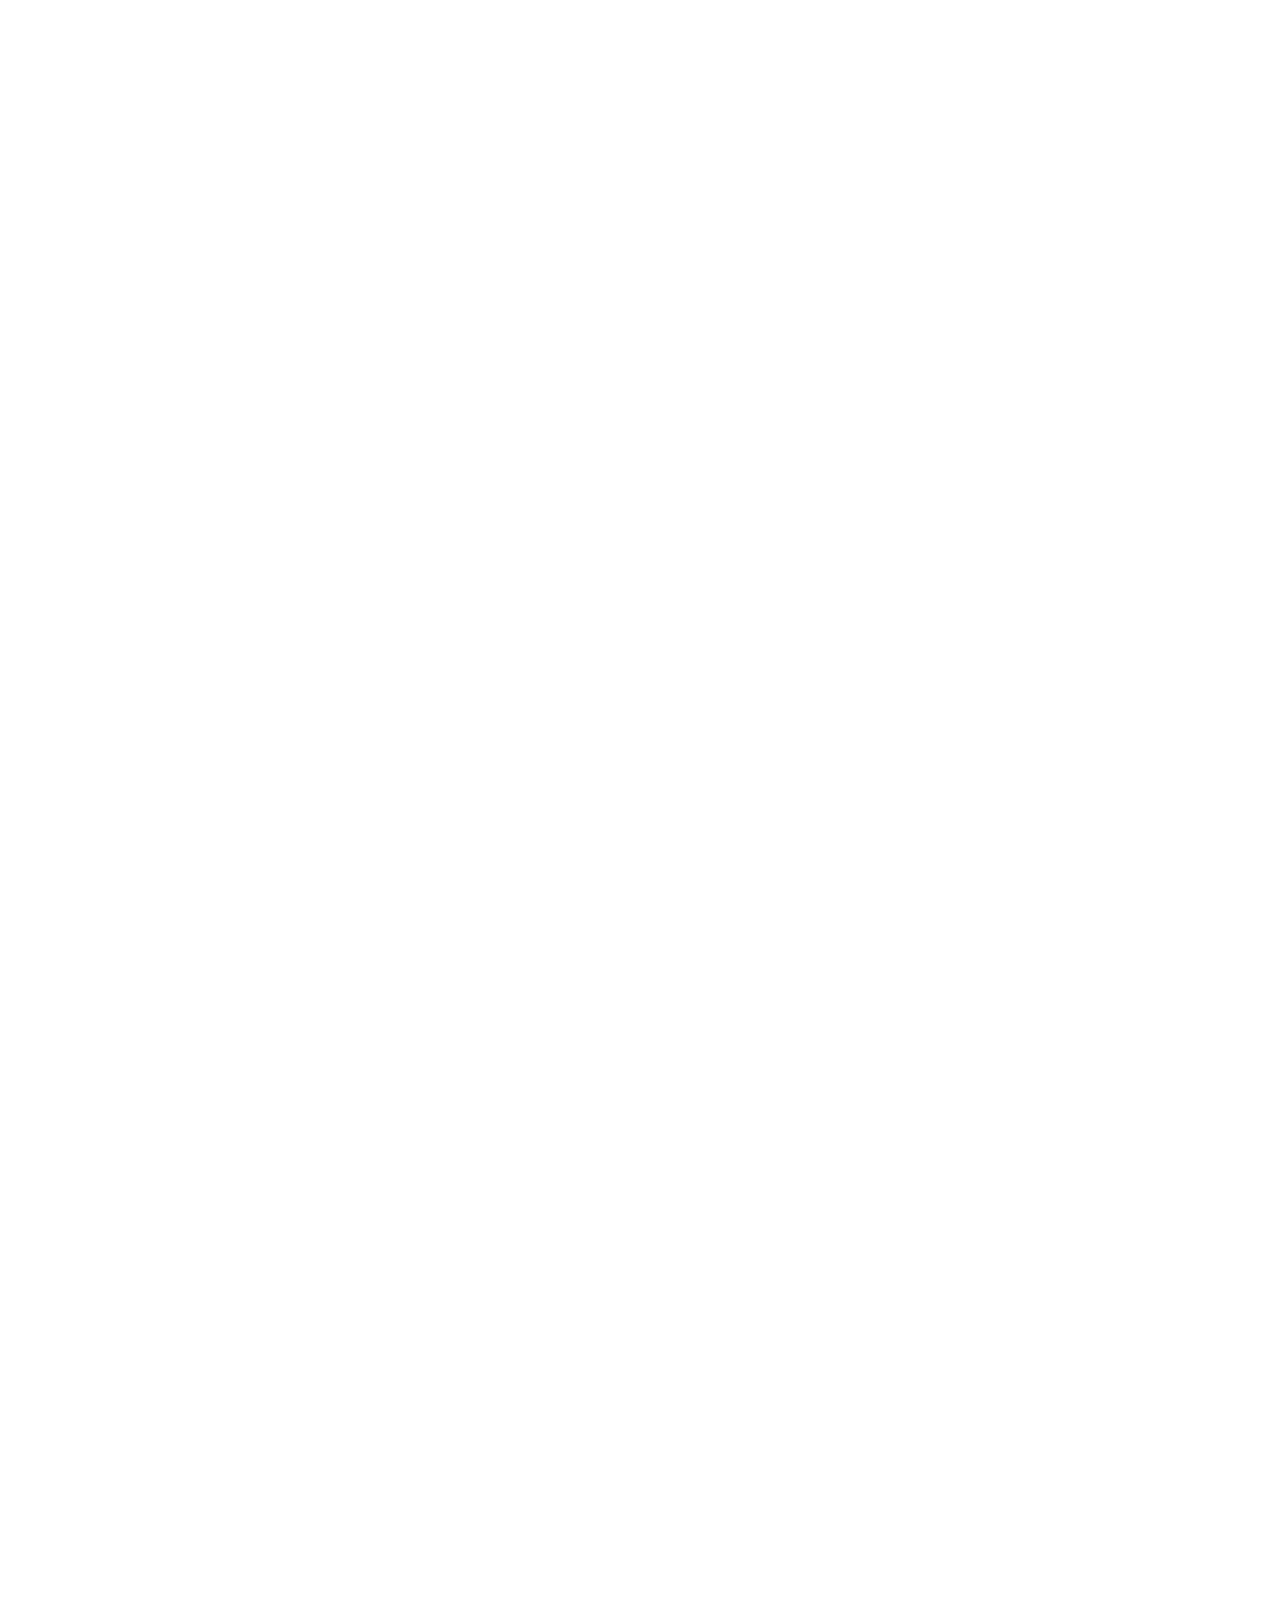
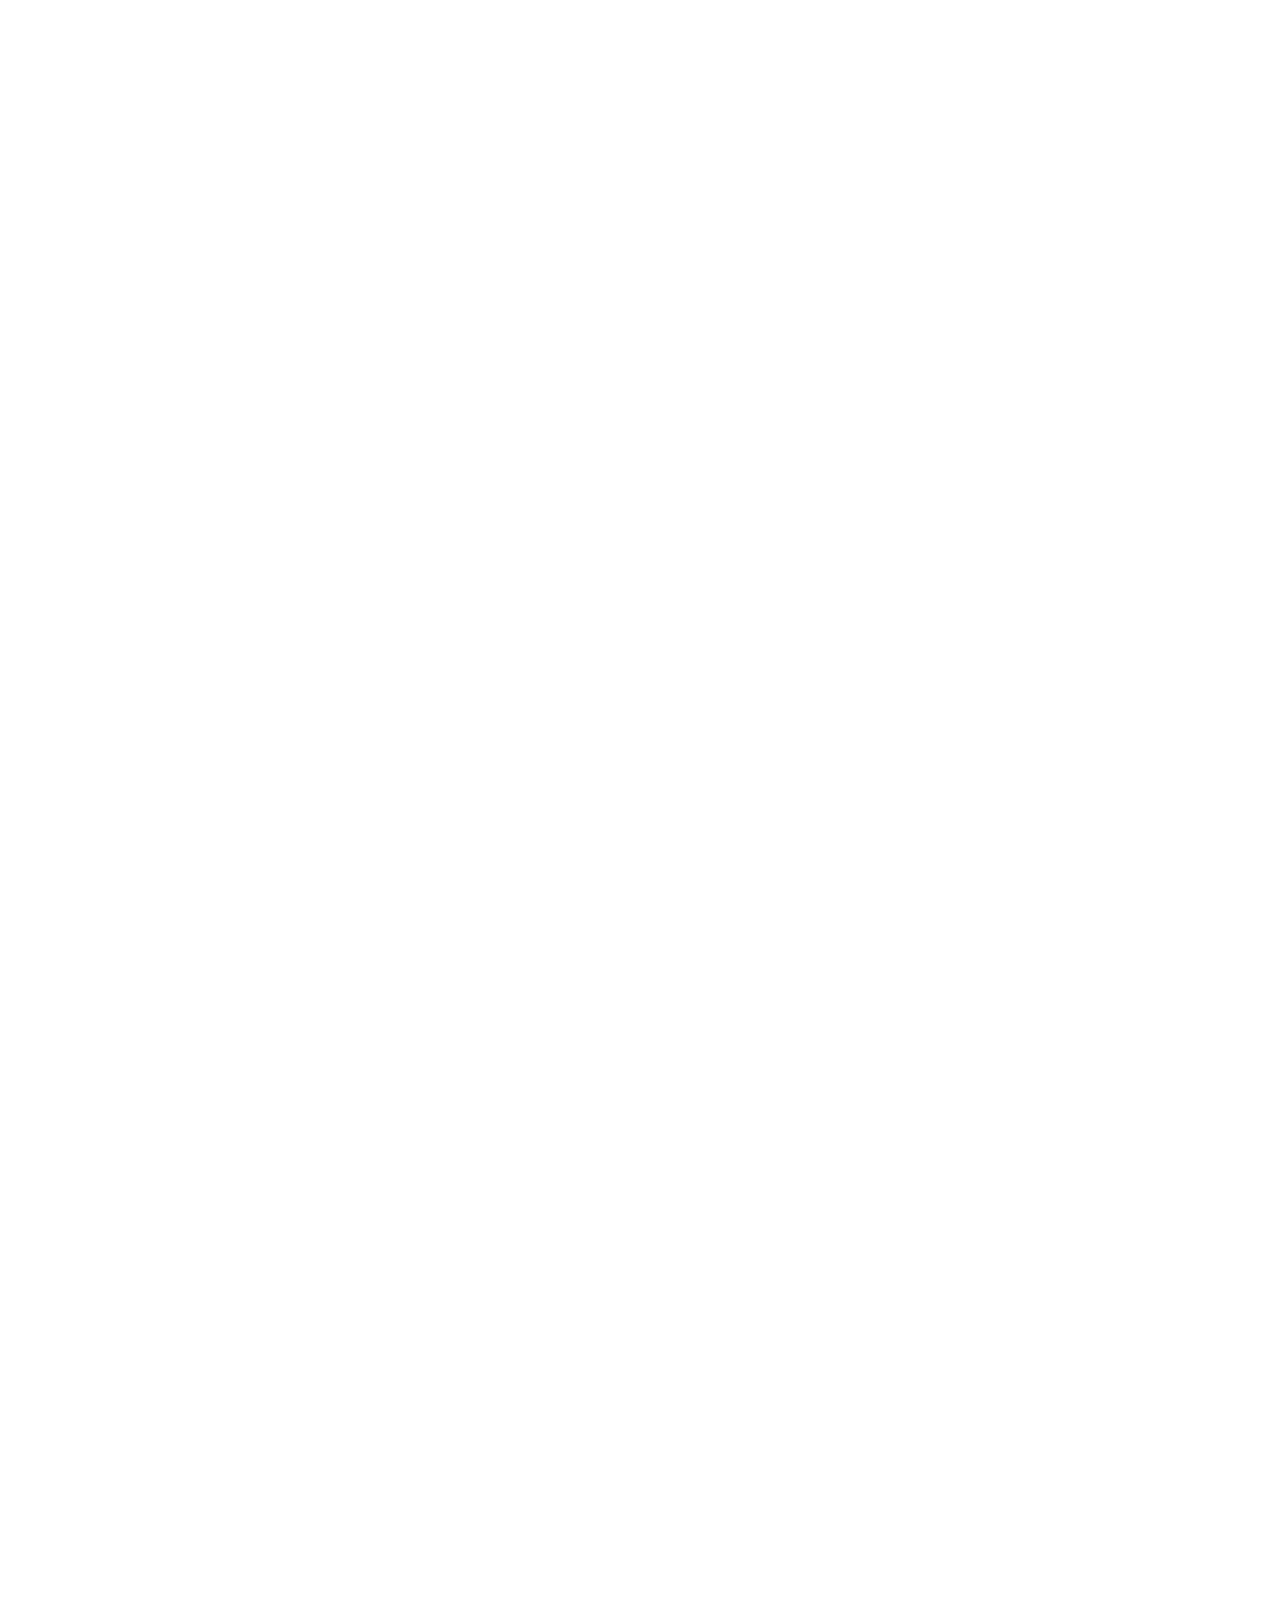
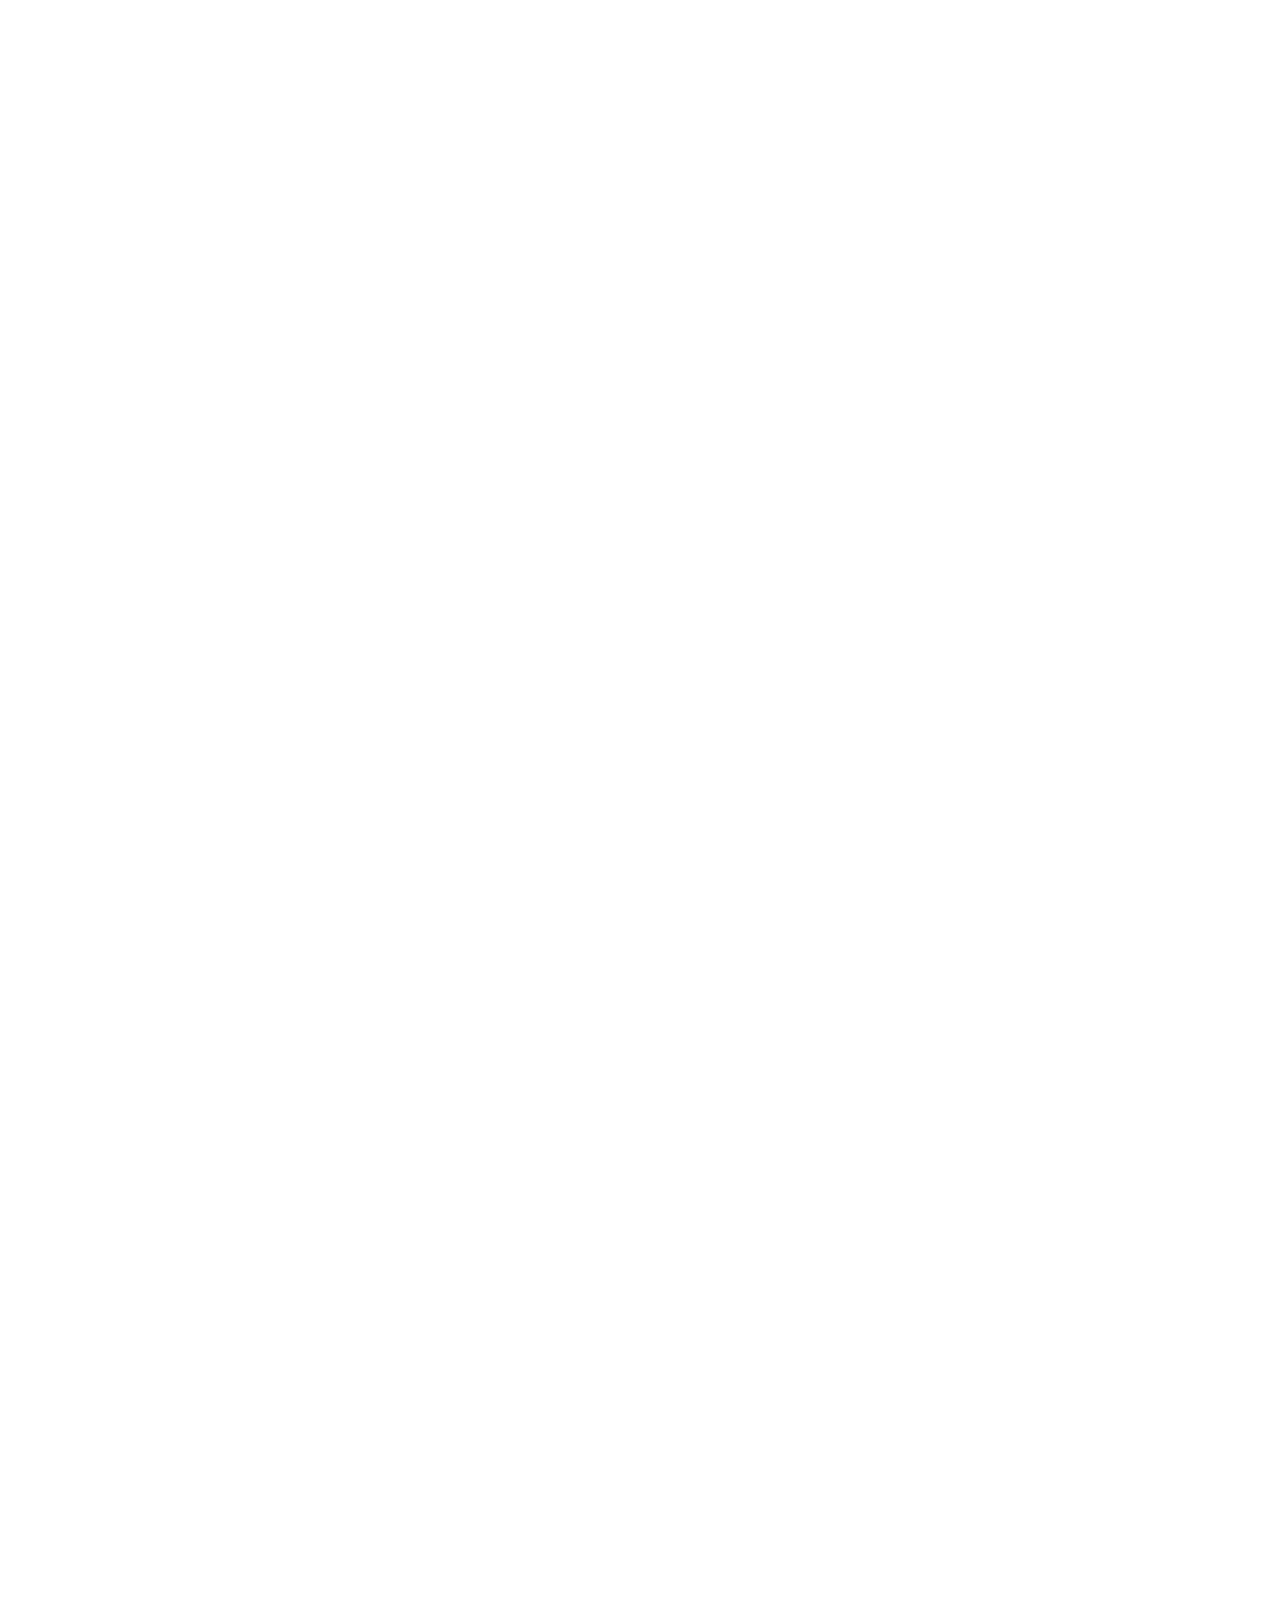
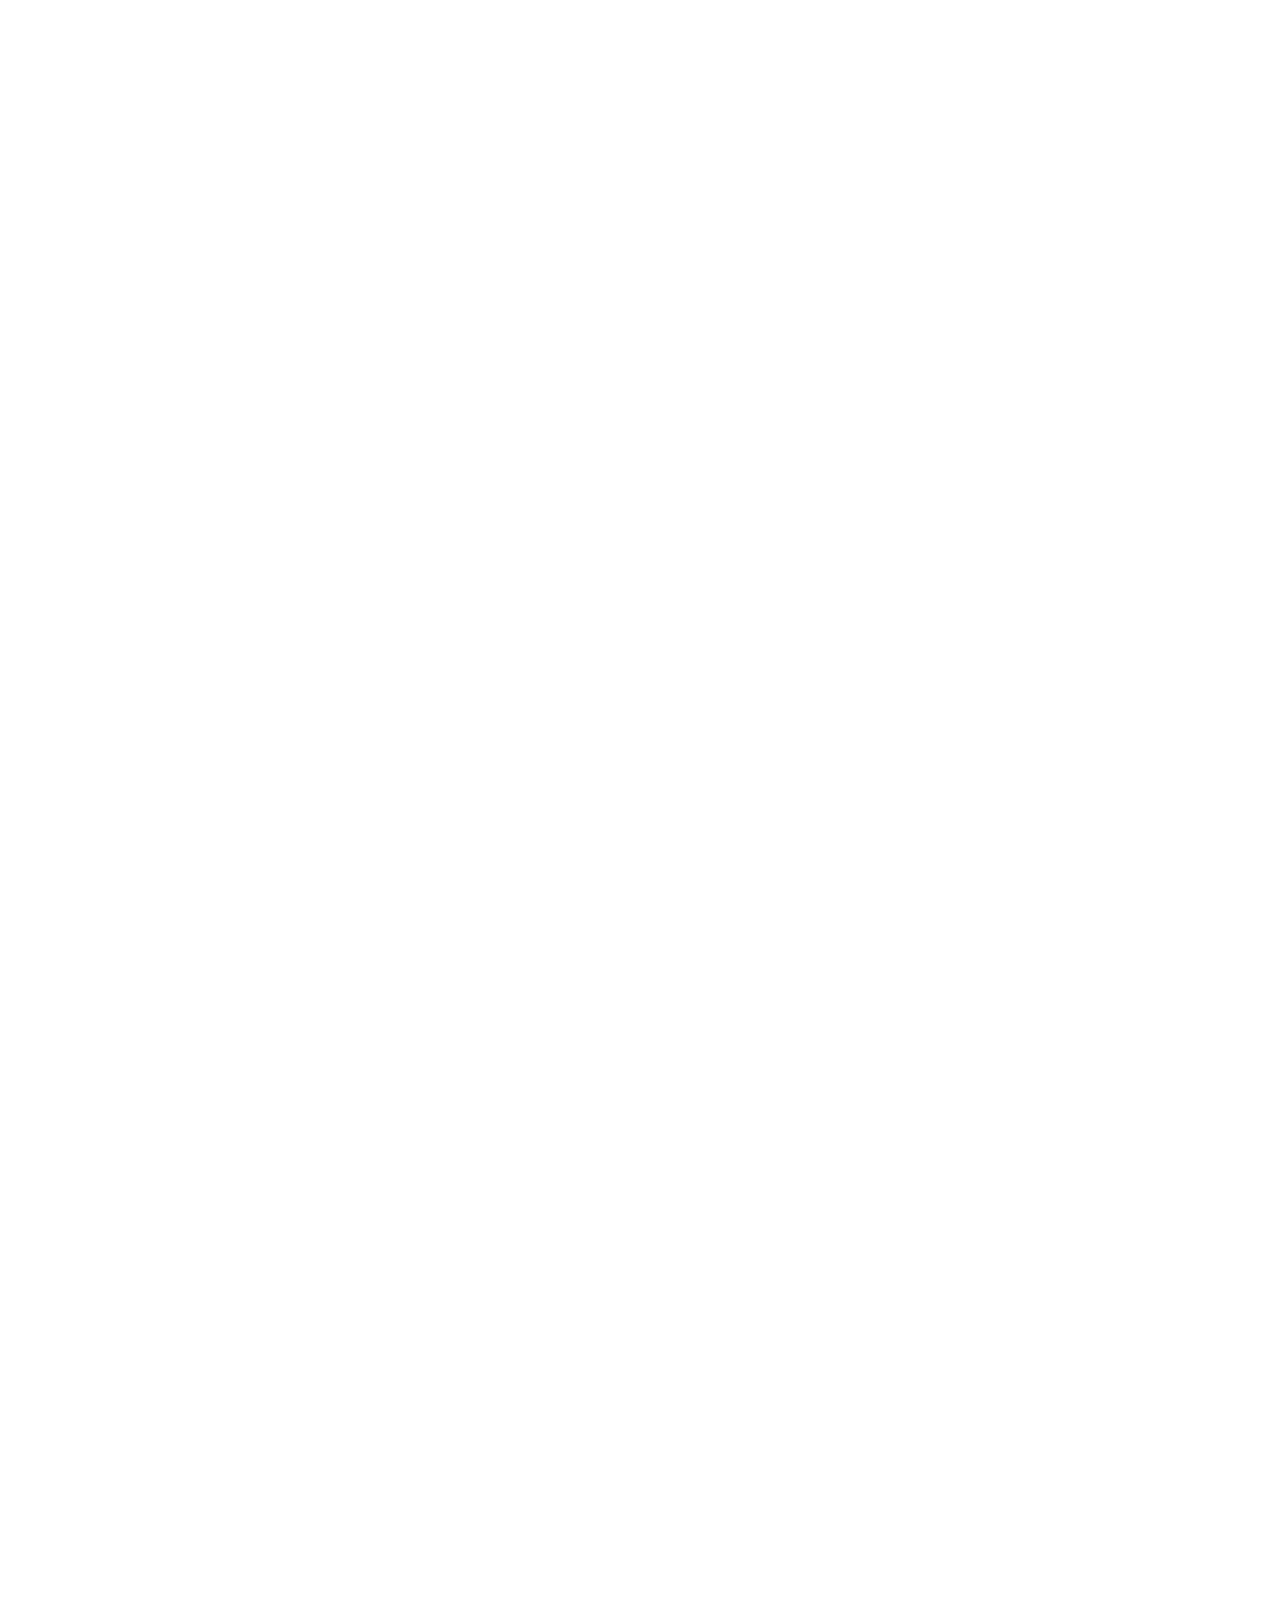
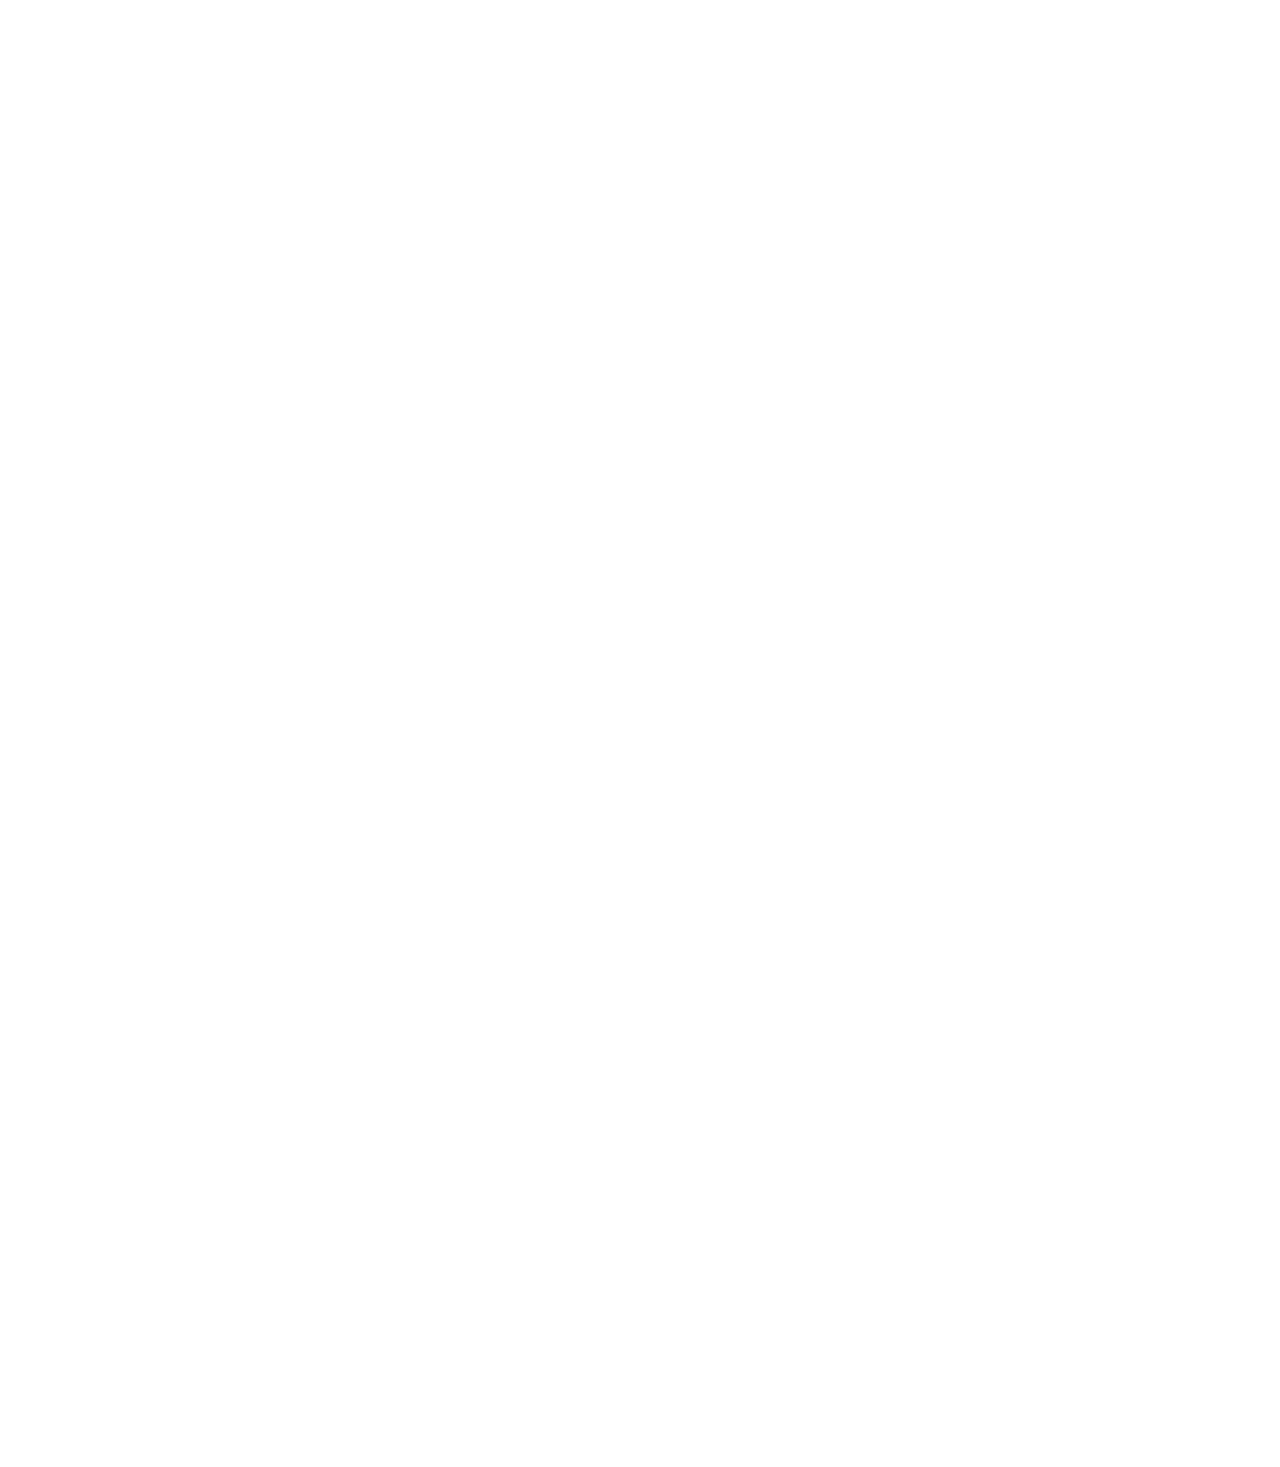
==== commit f53c68fc: "Update index.html" ====
--- a/index.html
+++ b/index.html
@@ -567,13 +567,12 @@
             <br>
             <br>
             Orbital & Lander reconnaissance:
-            We think there is a good science case for exploration in going to Ganymede with a lander - as there is not
-            too much else from orbit beyond what JUICE is planning.
+            There is a good science case for exploration in going to Ganymede with a lander - as there is not much else planned from orbit beyond JUICE.
             After we start to receive JUICE data ideally, and those from Europa and Enceladus, the lander with
             complementary instruments .
             As Ganymede’s surface is not properly mapped, it would need to have some sensibilities and autonomous/AI
-            navigation for hazard mitigation - To first detect ideal landing sites, then advanced sensors to navigate
-            towards good spots by potentially what’s underneath the surface for scientific benefit.
+            navigation for hazard mitigation - To first detect ideal landinsg sites, then advanced sensors to navigate
+            towards good spots potentially by what is underneath the surface. 
 
             For this we could consider the capabilities and advancements made by India with landings and rover mobility,
             as demonstrated by Chandrayaan-3’s soft landing and Mangalyaan missions.
@@ -581,9 +580,9 @@
             Subsurface exploration:
 
 
-            The advanced Spectrometer was taken off Laplace with Russia, originally meant to be on JUICE when the latter
+            The advanced Spectrometer was taken off the Laplace project with Russia, originally meant to be on JUICE when the former
             was cancelled. The GCMS (Gas Chromatography Mass Spectrometer) in particular, among other instruments, can
-            tell a great deal about chemical composition of atmosphere and sub-surface with probes, revealing potential
+            reveal a great deal about chemical composition of atmosphere and sub-surface with probes, revealing potential
             biomarkers and signatures.
             To investigate potential habitats and analyze ice-ocean interfaces for signs of life
             (Landing also makes experiments like the mass spectrometry much easier without a moving target, for eg).
@@ -603,8 +602,7 @@
           </div>
           <h3 class="sub-heading" style="text-align: left; width: 100%;">
             <br>
-            We may consider the involvement here of private space companies making leaps in specific domains of such
-            relevance.
+            We may consider the involvement of private space companies here making leaps in domains of such relevance.
           </h3>
 
 
@@ -635,11 +633,11 @@
             In continuing experiments, the search for amino acids, (amines), & nucleobases (+ fatty acids) would be the
             essential biomarkers.
 
-            On simulated icy moon surface - with Jupiter’s unique radiation environment (Prof Bhala (Private
+            On simulated icy moon surface, with Jupiter’s unique radiation environment (Prof Bhala (Private
             Communication), Physical Research Laboratory, 2024) successfully synthesized Sulphur containing amino acids
             – essential for life!
 
-            They also found through JWST observations, an ammoniated molecule on Callisto.
+            The team also found through JWST observations, an ammoniated molecule on Callisto.
             Hence the environments we are studying are very interesting and still teeming with undiscovered secrets.
 
           </h3>
@@ -666,15 +664,15 @@
 
                   <p>There is a unique case to be made for studying Ganymede.
 
-                    Being one before the farthest of the Galilean moons with Jupiter, it's not affected much negatively
+                    Being the second farthest of the Galilean moons with Jupiter, it is not too negatively affected
                     by Io’s Sulphur radiation potentially and other environmental activities.
-                    The relatively unmodified surface for over 10,000s of years though with traces of impact also make
+                    The relatively unmodified surface for over 10,000s of years, though with traces of impact, also make
                     it one of the most preserved (pristine) bodies.
 
                     Why Ganymede you may ask? When excited by the possibilities of Europa and Enceladus -- the obvious,
                     more immediate candidates for habitability studies.
                     In fact the prospects are unique - being not the conventional candidate, insight into Ganymede may
-                    open doors to the same for different kinds of bodies and further solar system exploration, in the
+                    open doors to venture to different kinds of bodies and further solar system exploration in the
                     search for life.
 
                   </p>
@@ -862,4 +860,4 @@
 
 </body>
 
-</html>+</html>
